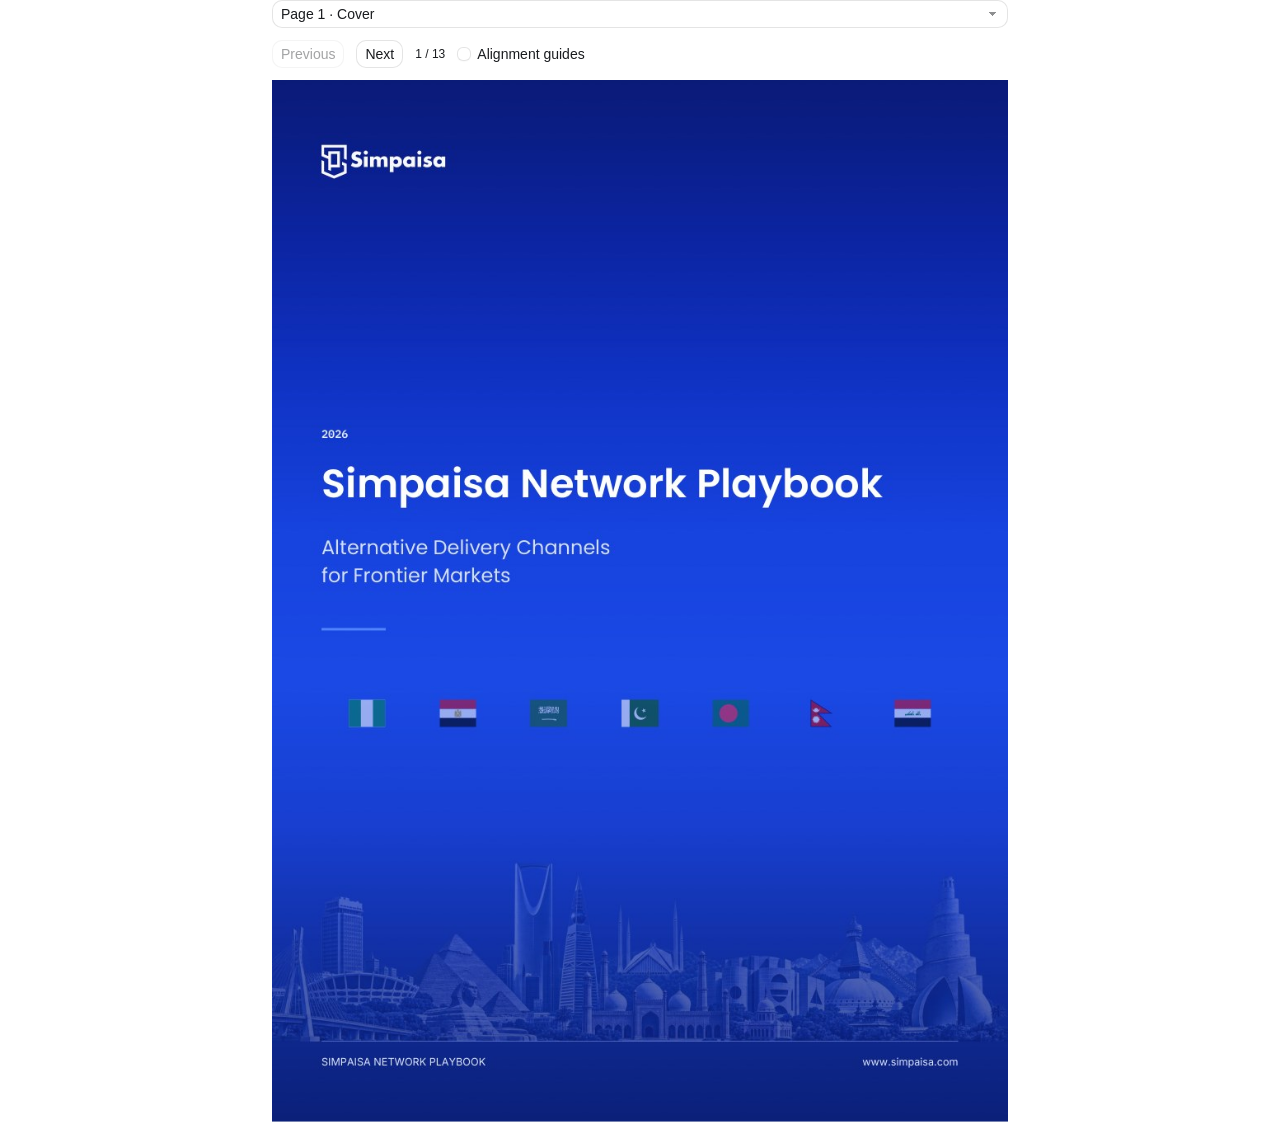
==== simpaisa-network-playbook.html @ 49ba6d51 "Add Simpaisa network playbook and PDF exports" ====
<!doctype html>
<html lang="en"><head><meta charset="utf-8">
<meta name="viewport" content="width=device-width, initial-scale=1">
<meta name="color-scheme" content="light">
<title>Simpaisa Network Playbook 2026</title>
<style>
:root {
  color-scheme: light dark;
  background-color: var(
    --background,
    var(--color-background-primary, light-dark(rgb(255 255 255), rgb(24 24 24)))
  ) !important;

  /* Viewer theme variables. */
  --background: var(
    --color-background-primary,
    light-dark(rgb(255 255 255), rgb(24 24 24))
  );
  --foreground: var(
    --color-text-primary,
    light-dark(rgb(26 28 31), rgb(255 255 255))
  );
  --card: color-mix(in oklab, var(--foreground) 5%, var(--background));
  --card-foreground: var(
    --color-text-primary,
    light-dark(rgb(26 28 31), rgb(255 255 255))
  );
  --popover: var(
    --color-background-secondary,
    light-dark(rgb(255 255 255), rgb(45 45 45))
  );
  --popover-foreground: var(
    --color-text-primary,
    light-dark(rgb(26 28 31), rgb(255 255 255))
  );
  --primary: var(
    --color-text-info,
    light-dark(rgb(51 156 255), rgb(131 195 255))
  );
  --primary-foreground: var(
    --color-text-inverse,
    light-dark(rgb(255 255 255), rgb(13 13 13))
  );
  --secondary: var(
    --color-background-secondary,
    light-dark(rgb(255 255 255 / 96%), rgb(54 54 54 / 96%))
  );
  --secondary-foreground: var(
    --color-text-primary,
    light-dark(rgb(26 28 31), rgb(255 255 255))
  );
  --muted: color-mix(in srgb, var(--foreground) 10%, transparent);
  --muted-foreground: var(
    --color-text-secondary,
    light-dark(rgb(26 28 31 / 49.4%), rgb(255 255 255 / 49.8%))
  );
  --accent: var(
    --color-background-info,
    light-dark(rgb(229 242 255), rgb(13 39 63))
  );
  --accent-foreground: var(
    --color-text-info,
    light-dark(rgb(51 156 255), rgb(131 195 255))
  );
  --destructive: var(
    --color-text-warning,
    light-dark(rgb(226 85 7), rgb(255 133 73))
  );
  --border: var(
    --color-border-secondary,
    light-dark(rgb(26 28 31 / 8%), rgb(255 255 255 / 8.2%))
  );
  --input: var(
    --color-border-primary,
    light-dark(
      rgb(26 28 31 / 11.8%),
      color-mix(in oklab, rgb(0 0 0) 10%, transparent)
    )
  );
  --ring: var(
    --color-ring-primary,
    light-dark(rgb(51 156 255), rgb(131 195 255 / 76%))
  );
  --font-size-base: var(--font-text-md-size, 14px);
  --blue: light-dark(rgb(51 156 255), rgb(51 156 255));
  --orange: light-dark(rgb(226 85 7), rgb(251 106 34));
  --green: light-dark(rgb(0 162 64), rgb(64 201 119));
  --red: light-dark(rgb(224 46 42), rgb(255 103 100));
  --purple: light-dark(rgb(146 79 247), rgb(173 123 249));
  --yellow: light-dark(rgb(255 195 0), rgb(255 210 64));
  --viz-series-1: var(--primary);
  --viz-series-2: light-dark(rgb(243 136 59), rgb(245 154 86));
  --viz-series-3: light-dark(rgb(93 201 119), rgb(116 213 139));
  --viz-series-4: light-dark(rgb(235 119 177), rgb(240 143 192));
  --viz-series-5: light-dark(rgb(155 121 236), rgb(170 145 239));
  --viz-series-6: light-dark(rgb(58 185 177), rgb(90 203 194));

  /* Internal implementation variables; not part of the agent contract. */
  --font-sans: -apple-system, system-ui, "Segoe UI", sans-serif;
  --font-mono:
    ui-monospace, SFMono-Regular, "SF Mono", Menlo, Consolas, "Liberation Mono",
    monospace;
  --font-size-normal: max(11px, var(--font-size-base));
  --font-size-tooltip: calc(var(--font-size-base) - 1px);
  --font-size-small: max(11px, calc(var(--font-size-base) - 2px));
  --font-size-h1: calc(var(--font-size-normal) * 1.7142857143);
  --font-size-h2: calc(var(--font-size-normal) * 1.4285714286);
  --font-size-h3: calc(var(--font-size-normal) * 1.2857142857);
  --font-weight-normal: 430;
  --font-weight-medium: 500;
  --icon-size: 16px;
  --line-height-normal: calc(var(--font-size-normal) * 1.5);
  --line-height-tooltip: calc(var(--font-size-tooltip) * 1.4285714286);
  --line-height-small: calc(var(--font-size-small) + 4px);
  --corner-shape: round;
  --radius: var(--border-radius-lg, 10px);
  --radius-sm: calc(var(--radius) * 0.6);
  --radius-md: calc(var(--radius) * 0.8);
  --radius-lg: var(--radius);
  --radius-2xl: calc(var(--radius) * 1.6);
  --radius-full: 9999px;
  --shadow-sm: 0 1px 2px -1px rgb(0 0 0 / 8%);
  --checkmark-image: url("[data-uri]");

  /* Legacy aliases; not part of the current agent contract. */
  --viz-bg: transparent;
  --viz-panel: var(--card);
  --viz-border: var(--border);
  --viz-text: var(--foreground);
  --viz-muted: var(--muted-foreground);
  --viz-accent: var(--primary);
  --viz-accent-text: var(--primary-foreground);
  --viz-accent-bg: var(--accent);
  --viz-font-size: var(--font-size-base);
  --viz-warning: var(--destructive);
}

:root[data-theme="light"] {
  color-scheme: light;
}

:root[data-theme="dark"] {
  color-scheme: dark;
}

* {
  box-sizing: border-box;
}

html > body {
  /* Preserve MCP aliases for older inline renderers without creating :root cycles. */
  --color-background-primary: var(
    --background,
    light-dark(rgb(255 255 255), rgb(24 24 24))
  );
  --color-text-primary: var(
    --foreground,
    light-dark(rgb(26 28 31), rgb(255 255 255))
  );
  --color-border-secondary: var(
    --border,
    light-dark(rgb(26 28 31 / 8%), rgb(255 255 255 / 8.2%))
  );

  margin: 0;
  padding: var(--visualize-paint-gutter, 0px);
  color: var(--foreground);
  background: transparent !important;
  font-family: var(--font-sans) !important;
  font-size: var(--font-size-normal);
  font-weight: var(--font-weight-normal);
  line-height: var(--line-height-normal);
}

a {
  color: color-mix(in srgb, var(--viz-accent) 80%, var(--viz-text) 20%);
  cursor: pointer;
  font-weight: var(--font-weight-medium, 500);
  text-decoration: none;
  text-underline-offset: 2px;
}

a:is(:hover, :focus-visible) {
  text-decoration-line: underline;
  text-decoration-style: dashed;
  text-decoration-thickness: 0.5px;
}

h1,
h2,
h3,
h4,
h5,
h6,
p {
  margin-block: 0;
}

h1 {
  font-size: var(--font-size-h1);
  font-weight: var(--font-weight-medium);
  line-height: 1.25;
}

h2 {
  font-size: var(--font-size-h2);
  font-weight: var(--font-weight-medium);
  line-height: 1.25;
}

h3,
h4,
h5,
h6 {
  font-size: var(--font-size-h3);
  font-weight: var(--font-weight-medium);
  line-height: 1.3;
}

b,
strong,
th {
  font-weight: var(--font-weight-medium);
}

code:not(pre code) {
  display: inline;
  padding: 1px 6px;
  border-radius: var(--radius-sm);
  corner-shape: var(--corner-shape);
  background: var(--muted);
  font-family: var(--font-mono);
  font-size: 0.92em;
  overflow-wrap: anywhere;
  -webkit-box-decoration-break: clone;
  box-decoration-break: clone;
  word-break: break-word;
}

.table-responsive {
  width: 100%;
  overflow-x: auto;
  scrollbar-width: thin;
}

.table {
  width: 100%;
  border-collapse: collapse;
  color: var(--foreground);
  font: inherit;
  text-align: start;
}

.table :is(th, td) {
  padding-block: 10px;
  padding-inline: 0 24px;
  overflow-wrap: anywhere;
  border-bottom: 1px solid var(--border);
  text-align: start;
  vertical-align: top;
}

.table-responsive > .table :is(th, td) {
  overflow-wrap: break-word;
}

.table :is(th, td):last-child {
  padding-inline-end: 0;
}

.table :is(caption, thead th) {
  font-weight: 600;
}

.table thead th {
  padding-block: 8px;
  border-bottom-color: color-mix(in srgb, var(--foreground) 16%, transparent);
}

.table tbody tr:last-child :is(th, td) {
  border-bottom: 0;
}

.table.table-sm :is(th, td) {
  padding-block: 6px;
}

.table.table-sm :is(th, td):not(:last-child) {
  padding-inline-end: 16px;
}

.table :is(.text-end, [align="right"]) {
  text-align: end;
  font-variant-numeric: tabular-nums;
}

.table :is(.text-center, [align="center"]) {
  text-align: center;
}

.table .text-nowrap {
  white-space: nowrap;
}

#widget {
  display: flex;
  flex-direction: column;
  gap: 12px;
  width: 100%;
  padding: 0;
  background: transparent !important;
}

.card {
  min-width: 0;
  padding: 12px;
  overflow: hidden;
  overflow-wrap: break-word;
  border-radius: var(--radius-2xl);
  corner-shape: var(--corner-shape);
  color: var(--card-foreground);
  background: var(--card);
}

#widget > :not(.card, .progress) {
  width: 100% !important;
  max-width: none !important;
  margin: 0 !important;
  padding: 0 !important;
  border: 0 !important;
  border-radius: 0 !important;
  background: transparent !important;
  box-shadow: none !important;
}

.tooltip {
  position: fixed;
  z-index: 50;
  top: 0;
  left: 0;
  width: max-content;
  max-width: min(
    20rem,
    var(--tooltip-available-width, calc(100vw - 10px)),
    calc(100vw - 10px)
  );
  max-height: min(
    var(--tooltip-available-height, calc(100vh - 10px)),
    calc(100vh - 10px)
  );
  padding: 4px 8px;
  border: 1px solid var(--border);
  border-radius: var(--radius-lg);
  corner-shape: var(--corner-shape);
  color: var(--popover-foreground);
  background: var(--popover);
  box-shadow: none;
  font-size: var(--font-size-tooltip);
  line-height: var(--line-height-tooltip);
  overflow-wrap: break-word;
  white-space: normal;
  pointer-events: none;
  user-select: none;
}

.viz-grid {
  display: grid;
  grid-template-columns: repeat(auto-fit, minmax(max(180px, 24%), 1fr));
  gap: 10px;
}

.viz-stat {
  display: flex;
  flex-direction: column;
  gap: 2px;
}

.viz-stat-value {
  font-size: var(--font-size-h2);
  font-weight: var(--font-weight-medium);
  line-height: 1.25;
}

.viz-row {
  display: flex;
  flex-wrap: wrap;
  align-items: center;
  gap: 10px;
}

hr {
  width: 100%;
  height: 1px;
  margin-block: 6px;
  border: 0;
  background: var(--border);
}

.nav {
  display: flex;
  min-width: 0;
  align-items: center;
  gap: 4px;
}

.progress {
  display: flex;
  height: 8px;
  margin-block: calc((var(--line-height-normal, 1.5em) - 8px) / 2);
  overflow: hidden;
  border: 0;
  border-radius: var(--radius-full);
  background: var(--muted);
}

.progress-bar:only-child {
  border-radius: var(--radius-full);
}

.progress-bar {
  height: 100%;
  flex-shrink: 0;
  border: 0;
  background: var(--viz-series-1);
}

.viz-badge {
  padding: 3px 8px;
  border-radius: var(--radius-full);
  color: var(--accent-foreground);
  background: var(--accent);
  font-weight: var(--font-weight-medium);
}

small,
.text-small,
.viz-badge {
  font-size: var(--font-size-small);
  line-height: var(--line-height-small);
}

.text-muted {
  color: var(--muted-foreground);
}

.tabular-nums {
  font-variant-numeric: tabular-nums;
}

.sr-only {
  position: absolute;
  width: 1px;
  height: 1px;
  padding: 0;
  overflow: hidden;
  clip: rect(0, 0, 0, 0);
  white-space: nowrap;
  border: 0;
}

.viz-controls {
  display: flex;
  flex-wrap: wrap;
  align-items: center;
  gap: 8px;
}

.viz-controls > .form-label {
  display: grid;
  min-width: min(100%, 260px);
  flex: 1 1 280px;
  grid-template-columns: minmax(0, 1fr) auto;
  align-items: baseline;
  gap: 2px 12px;
  margin-bottom: 0;
}

.viz-controls > .form-label > :is(.form-control, .form-range, .form-select) {
  grid-column: 1 / -1;
}

.btn,
.nav-link,
.form-check-input,
.form-control,
.form-range,
.form-select {
  font: inherit;
}

.btn,
.nav-link {
  appearance: button;
  display: inline-flex;
  inline-size: fit-content;
  max-inline-size: 100%;
  min-height: 28px;
  align-items: center;
  justify-content: center;
  gap: 4px;
  margin: 0;
  padding: 0 8px;
  -webkit-app-region: no-drag;
  border: 1px solid var(--input);
  border-radius: var(--radius-lg);
  corner-shape: var(--corner-shape);
  color: var(--secondary-foreground);
  background: var(--secondary);
  cursor: var(--cursor-interaction, pointer);
  text-align: center;
  text-decoration: none;
  white-space: nowrap;
  user-select: none;
  -webkit-font-smoothing: antialiased;
}

.btn:is(.btn-block, .viz-tile) {
  inline-size: 100%;
}

.btn.viz-tile {
  min-width: 0;
  overflow-wrap: anywhere;
  white-space: normal;
}

a.btn {
  cursor: pointer;
  text-decoration: none;
}

.btn:not(:disabled):hover,
.nav-link:not(:disabled):not([aria-disabled="true"]):hover {
  background: color-mix(in srgb, var(--foreground) 6%, var(--secondary));
}

.btn-primary {
  border-color: transparent;
  color: var(--primary-foreground);
  background: var(--foreground);
  background-clip: padding-box;
}

.btn-primary .text-muted {
  color: color-mix(in srgb, var(--primary-foreground) 50%, transparent);
}

.btn-primary:not(:disabled):hover {
  background: color-mix(in srgb, var(--foreground) 80%, transparent);
  background-clip: padding-box;
}

.btn-ghost {
  border-color: transparent;
  color: var(--muted-foreground);
  background: transparent;
}

.btn-ghost:not(:disabled):hover {
  color: var(--foreground);
  background: color-mix(in srgb, var(--foreground) 6%, var(--secondary));
}

.nav-pills .nav-link {
  min-width: 0;
  border-color: transparent;
  color: var(--muted-foreground);
  background: transparent;
}

.nav-justified .nav-link {
  flex: 1 1 0;
  overflow-wrap: anywhere;
  white-space: normal;
}

.nav-pills .nav-link.active {
  color: var(--foreground);
  background: var(--muted);
}

.btn:disabled,
.nav-link:disabled,
.nav-link[aria-disabled="true"] {
  cursor: not-allowed;
  opacity: 0.4;
}

[data-lucide] {
  stroke-width: 1.6;
}

.form-label {
  display: block;
  margin-bottom: 6px;
  color: var(--foreground);
}

.form-control {
  display: block;
  width: 100%;
  min-height: 28px;
  padding: 0 8px;
  outline: none;
  border: 1px solid var(--input);
  border-radius: var(--radius-lg);
  corner-shape: var(--corner-shape);
  color: var(--foreground);
  background: var(--secondary);
}

.form-control::placeholder {
  color: var(--muted-foreground);
}

.form-control[type="file"] {
  padding: 0;
  overflow: hidden;
  cursor: var(--cursor-interaction, pointer);
}

.form-control[type="file"]::file-selector-button {
  min-height: 26px;
  margin-right: 8px;
  padding: 0 8px;
  border: 0;
  border-right: 1px solid var(--input);
  color: var(--secondary-foreground);
  background: var(--secondary);
  cursor: inherit;
  font: inherit;
}

.form-control[type="file"]:not(:disabled):hover::file-selector-button {
  background: color-mix(in srgb, var(--foreground) 6%, var(--secondary));
}

.form-control-color[type="color"] {
  width: 40px;
  height: 28px;
  padding: 3px;
  cursor: var(--cursor-interaction, pointer);
}

.form-control-color[type="color"]::-webkit-color-swatch-wrapper {
  padding: 0;
}

.form-control-color[type="color"]::-webkit-color-swatch {
  border: 0;
  border-radius: calc(var(--radius-lg) - 4px);
  corner-shape: var(--corner-shape);
}

textarea.form-control {
  height: auto;
  min-height: 72px;
  padding: 8px 10px;
  resize: vertical;
}

.form-control:focus-visible {
  border-color: var(--ring);
  box-shadow: inset 0 0 0 1px var(--ring);
}

.form-control:disabled,
.form-select:disabled {
  cursor: not-allowed;
  opacity: 0.4;
}

.form-select {
  appearance: none;
  display: block;
  width: 100%;
  min-height: 28px;
  margin: 0;
  padding: 0 32px 0 8px;
  outline: none;
  border: 1px solid var(--input);
  border-radius: var(--radius-lg);
  corner-shape: var(--corner-shape);
  color: var(--foreground);
  background-color: var(--secondary);
  background-image:
    linear-gradient(45deg, transparent 50%, var(--muted-foreground) 50%),
    linear-gradient(135deg, var(--muted-foreground) 50%, transparent 50%);
  background-position:
    calc(100% - 14px) 50%,
    calc(100% - 10px) 50%;
  background-repeat: no-repeat;
  background-size: 4px 4px;
  cursor: var(--cursor-interaction, default);
}

.form-select:not(:disabled):hover {
  background-color: color-mix(in srgb, var(--foreground) 6%, var(--secondary));
}

.form-select:focus-visible {
  border-color: var(--ring);
  box-shadow: inset 0 0 0 1px var(--ring);
}

.form-check {
  display: flex;
  min-height: 20px;
  align-items: center;
  gap: 6px;
}

.form-check-input {
  appearance: none;
  width: 14px;
  height: 14px;
  flex: 0 0 auto;
  margin: 0;
  border: 1px solid var(--input);
  color: var(--primary-foreground);
  background-color: transparent;
  cursor: var(--cursor-interaction, default);
  transition:
    background-color 150ms,
    border-color 150ms,
    box-shadow 150ms;
}

.form-check:not(.form-switch) .form-check-input[type="checkbox"] {
  border-color: var(--input);
  border-radius: var(--radius-sm);
  corner-shape: var(--corner-shape);
  background-color: var(--secondary);
  box-shadow: var(--shadow-sm);
}

.form-check:not(.form-switch)
  .form-check-input:not(:disabled):not(:checked):hover {
  background-color: var(--card);
}

.form-check:not(.form-switch) .form-check-input[type="checkbox"]:checked {
  border-color: var(--primary);
  background-color: var(--primary);
}

.form-check:not(.form-switch)
  .form-check-input[type="checkbox"]:checked::before {
  display: block;
  width: 100%;
  height: 100%;
  background: var(--primary-foreground);
  content: "";
  mask: var(--checkmark-image) center / 12px 12px no-repeat;
}

.form-check-input[type="radio"] {
  width: 14px;
  height: 14px;
  border-radius: var(--radius-full);
}

.form-check-input[type="radio"]:checked {
  border: 2px solid var(--primary);
  background:
    radial-gradient(circle, var(--primary-foreground) 0 2.5px, transparent 3px),
    var(--primary);
}

.form-check:not(.form-switch) .form-check-input:focus-visible {
  outline: 2px solid var(--ring);
  outline-offset: 2px;
}

.form-check:not(.form-switch) .form-check-input:disabled {
  cursor: not-allowed;
  pointer-events: none;
}

.form-check:not(.form-switch) .form-check-input:disabled + .form-check-label {
  cursor: not-allowed;
}

.form-switch .form-check-input:disabled,
.form-switch .form-check-input:disabled + .form-check-label {
  cursor: not-allowed;
  opacity: 0.6;
}

.form-check-label {
  color: var(--foreground);
  cursor: var(--cursor-interaction, default);
}

.form-switch .form-check-input {
  position: relative;
  width: 32px;
  height: 20px;
  border: 0;
  border-radius: var(--radius-full);
  background: var(--muted);
  box-shadow: none;
  transition: background-color 200ms cubic-bezier(0, 0, 0.2, 1);
}

.form-switch .form-check-input::before {
  position: absolute;
  top: 50%;
  left: 0;
  width: 16px;
  height: 16px;
  box-sizing: border-box;
  border: 1px solid light-dark(var(--primary-foreground), var(--foreground));
  border-radius: var(--radius-full);
  background: light-dark(var(--primary-foreground), var(--foreground));
  box-shadow: var(--shadow-sm);
  content: "";
  transform: translate(2px, -50%);
  transition: transform 200ms cubic-bezier(0, 0, 0.2, 1);
}

.form-switch .form-check-input:checked {
  background: var(--primary);
}

.form-switch .form-check-input:checked::before {
  transform: translate(14px, -50%);
}

.form-switch .form-check-input:focus-visible {
  box-shadow: 0 0 0 2px var(--ring);
}

.form-range {
  appearance: none;
  display: block;
  width: 100%;
  height: 28px;
  flex: 1;
  margin: 0;
  padding: 0;
  outline: none;
  border: 0;
  accent-color: var(--primary);
  background: linear-gradient(
      color-mix(in srgb, var(--foreground) 7%, transparent),
      color-mix(in srgb, var(--foreground) 7%, transparent)
    )
    center / 100% 2px no-repeat;
}

.form-range::-webkit-slider-runnable-track {
  height: 28px;
  background: transparent;
}

.form-range::-webkit-slider-thumb {
  appearance: none;
  width: 20px;
  height: 20px;
  margin-top: 4px;
  border: 1px solid var(--border);
  border-radius: var(--radius-full);
  background: light-dark(var(--primary-foreground), var(--foreground));
}

.form-range:focus-visible::-webkit-slider-thumb {
  border-color: var(--ring);
  box-shadow: inset 0 0 0 1px var(--ring);
}

.form-range::-moz-range-track {
  height: 28px;
  background: transparent;
}

.form-range::-moz-range-thumb {
  width: 20px;
  height: 20px;
  border: 1px solid var(--border);
  border-radius: var(--radius-full);
  background: light-dark(var(--primary-foreground), var(--foreground));
}

.form-range:focus-visible::-moz-range-thumb {
  border-color: var(--ring);
  box-shadow: inset 0 0 0 1px var(--ring);
}

.form-range:disabled {
  cursor: not-allowed;
  opacity: 0.4;
}

.btn:not(.btn-primary, .viz-tile):is(
  [aria-pressed="true"],
  [aria-selected="true"],
  .is-selected
) {
  border-color: var(--primary);
  color: var(--primary-foreground);
  background: var(--primary);
}

.btn.viz-tile:is([aria-pressed="true"], [aria-selected="true"], .is-selected) {
  border-color: var(--primary);
  box-shadow: inset 0 0 0 1px var(--primary);
}

.btn:focus-visible,
.nav-link:focus-visible {
  outline: 2px solid var(--ring);
  outline-offset: 2px;
}

@media (pointer: coarse) {
  .btn,
  .nav-link,
  .form-control,
  .form-select {
    min-width: 44px;
    min-height: 44px;
  }

  /* Keep small-screen WebKit from zooming when a text field receives focus. */
  .form-control,
  .form-select {
    font-size: max(16px, var(--font-size-normal));
  }

  .form-control[type="file"]::file-selector-button {
    min-width: 44px;
    min-height: 44px;
  }

  .form-control-color[type="color"] {
    width: 44px;
    height: 44px;
  }

  .form-control:is(
    [type="date"],
    [type="datetime-local"],
    [type="month"],
    [type="time"],
    [type="week"]
  ) {
    min-width: 0;
    max-width: 100%;
    padding-block: 8px;
  }

  .form-check {
    min-height: 44px;
    padding-inline: 15px;
  }

  .form-check-input {
    position: relative;
  }

  .form-check-input::after {
    position: absolute;
    top: 50%;
    left: 50%;
    width: 44px;
    height: 44px;
    content: "";
    transform: translate(-50%, -50%);
  }

  .form-check-label {
    display: inline-flex;
    min-width: 44px;
    min-height: 44px;
    align-items: center;
  }

  .form-range {
    height: 44px;
    touch-action: pan-y;
  }

  .form-range::-webkit-slider-runnable-track {
    height: 44px;
  }

  .form-range::-moz-range-track {
    height: 44px;
  }

  .form-range::-webkit-slider-thumb {
    margin-top: 12px;
  }
}

svg {
  display: block;
  max-width: 100%;
  height: auto;
}

#widget > svg {
  width: 100%;
}

/* Model-authored chart rules can otherwise stretch icons after these styles load. */
svg.lucide {
  display: block;
  width: var(--icon-size) !important;
  height: var(--icon-size) !important;
  flex: none;
  margin: 0 !important;
  stroke-width: 1.6;
}

.text-warning,
.text-destructive {
  color: var(--destructive);
}

html>body{padding:0}


    @font-face{font-family:SimpaisaInter;src:url("[data-uri]") format("woff2");font-weight:400;font-style:normal;font-display:swap;}
@font-face{font-family:SimpaisaInter;src:url("[data-uri]") format("woff2");font-weight:600;font-style:normal;font-display:swap;}
@font-face{font-family:SimpaisaPoppins;src:url("[data-uri]") format("woff2");font-weight:600;font-style:normal;font-display:swap;}
    #simpaisa-review-v26 .review-controls { display: flex; align-items: center; flex-wrap: wrap; gap: 12px; margin-bottom: 12px; }
    #simpaisa-review-v26 .page-preview { position: relative; width: 100%; }
    #simpaisa-review-v26 .page-preview > svg { display: block; width: 100%; height: auto; }
    #simpaisa-review-v26 [hidden] { display: none; }
    #simpaisa-review-v26 .book-page { position: absolute; top: 0; left: 0; width: 595px; height: 842px; transform-origin: top left; background: #E9E9E9; color: #33383F; font-family: SimpaisaInter, sans-serif; font-size: 9px; line-height: 1.5; font-weight: 400; font-variant-numeric: tabular-nums; }
    #simpaisa-review-v26 .book-page * { box-sizing: border-box; }
    #simpaisa-review-v26 .book-page h1, #simpaisa-review-v26 .book-page h2, #simpaisa-review-v26 .book-page h3, #simpaisa-review-v26 .book-page p { margin: 0; padding: 0; }
    #simpaisa-review-v26 .book-title { position: absolute; left: 40px; top: 40px; width: 515px; font-family: SimpaisaPoppins, sans-serif; font-size: 19px; line-height: 24px; font-weight: 600; color: #001866; letter-spacing: -0.2px; }
    #simpaisa-review-v26 .book-lede { position: absolute; left: 40px; top: 74px; width: 515px; font-size: 9.6px; line-height: 14.4px; }
    #simpaisa-review-v26 .group-heading { position: absolute; left: 40px; width: 515px; height: 16px; display: grid; grid-template-columns: 92px 1fr; align-items: baseline; gap: 8px; white-space: nowrap; }
    #simpaisa-review-v26 .group-heading h2 { font-family: SimpaisaPoppins, sans-serif; font-weight: 600; font-size: 11px; line-height: 16px; color: #001866; }
    #simpaisa-review-v26 .group-heading span { font-size: 8.7px; line-height: 16px; color: #5C5C5C; }
    #simpaisa-review-v26 .group-acceptance { top: 112px; }
    #simpaisa-review-v26 .group-disbursements { top: 284px; }
    #simpaisa-review-v26 .group-remittance { top: 436px; }
    #simpaisa-review-v26 .case-row { position: absolute; left: 40px; width: 515px; display: grid; gap: 8px; align-items: stretch; }
    #simpaisa-review-v26 .acceptance-row { top: 136px; height: 132px; grid-template-columns: repeat(4, 1fr); }
    #simpaisa-review-v26 .disbursement-row { top: 308px; height: 112px; grid-template-columns: repeat(3, 1fr); }
    #simpaisa-review-v26 .remittance-row { top: 460px; height: 100px; grid-template-columns: repeat(2, 1fr); }
    #simpaisa-review-v26 .case-card { position: relative; background: #FFFFFF; border-radius: 7px; padding: 12px; min-width: 0; }
    #simpaisa-review-v26 .disbursement-row .case-card { background: #F7FAFF; }
    #simpaisa-review-v26 .remittance-row .case-card { background: #E4EBFA; }
    #simpaisa-review-v26 .icon-slot { position: absolute; top: 12px; left: 12px; width: 22px; height: 22px; border-radius: 50%; background: #E8EFFF; color: #0156FB; display: flex; align-items: center; justify-content: center; }
    #simpaisa-review-v26 .remittance-row .icon-slot { background: #CFDCF8; color: #001866; }
    #simpaisa-review-v26 .icon-slot svg { display: block; flex: 0 0 14px; width: 14px !important; height: 14px !important; min-width: 14px !important; max-width: 14px !important; min-height: 14px !important; max-height: 14px !important; stroke-width: 1.8; }
    #simpaisa-review-v26 .case-card h3 { position: absolute; top: 17px; left: 42px; right: 12px; font-family: SimpaisaPoppins, sans-serif; font-weight: 600; font-size: 9.4px; line-height: 12px; color: #001866; }
    #simpaisa-review-v26 .disbursement-row h3 { top: 11px; }
    #simpaisa-review-v26 .case-body { position: absolute; top: 44px; left: 12px; right: 12px; font-size: 7.8px; line-height: 11.2px; color: #3E4B63; }
    #simpaisa-review-v26 .case-card .methods { position: absolute; left: 12px; right: 12px; bottom: 12px; font-size: 6.6px; line-height: 8.5px; color: #536584; border-top: 0.5px solid #CED8E9; padding-top: 4px; }
    #simpaisa-review-v26 .acceptance-row .methods { height: 22.5px; }
    #simpaisa-review-v26 .methods strong { font-weight: 600; color: #3C5278; }
    #simpaisa-review-v26 .clientele { position: absolute; left: 40px; top: 576px; width: 515px; height: 196px; padding: 12px; border-radius: 8px; color: #FFFFFF; background: linear-gradient(135deg, #0A1B78 0%, #0F2FB8 50%, #1A46E2 100%); }
    #simpaisa-review-v26 .eyebrow { font-weight: 600; font-size: 6.8px; line-height: 8px; letter-spacing: 0.95px; color: #B9CBF8; }
    #simpaisa-review-v26 .clientele h2 { position: absolute; top: 24px; left: 12px; right: 12px; font-family: SimpaisaPoppins, sans-serif; font-size: 11px; line-height: 15px; font-weight: 600; white-space: nowrap; }
    #simpaisa-review-v26 .client-names { position: absolute; top: 44px; left: 12px; right: 12px; font-size: 7.8px; line-height: 12px; color: #E0E8FC; display: grid; gap: 2px; }
    #simpaisa-review-v26 .client-group { display: grid; grid-template-columns: 112px 1fr; column-gap: 8px; min-height: 12px; align-items: baseline; }
    #simpaisa-review-v26 .client-group strong { font-weight: 600; color: #FFFFFF; white-space: nowrap; }
    #simpaisa-review-v26 .client-group span { white-space: nowrap; }
    #simpaisa-review-v26 .client-stats { position: absolute; left: 12px; right: 12px; top: 104px; height: 40px; display: grid; grid-template-columns: repeat(3,1fr); gap: 8px; }
    #simpaisa-review-v26 .client-stat { border-radius: 6px; background: rgba(255,255,255,.09); border: .5px solid rgba(255,255,255,.18); display: flex; flex-direction: column; align-items: center; justify-content: center; gap: 2px; }
    #simpaisa-review-v26 .stat-value { font-family: SimpaisaPoppins, sans-serif; font-size: 16px; line-height: 21px; font-weight: 600; }
    #simpaisa-review-v26 .stat-label { font-size: 6.8px; line-height: 9px; color: #D0DDFB; }
    #simpaisa-review-v26 .sector-chips { position: absolute; top: 152px; left: 12px; right: 12px; display: grid; grid-template-columns: repeat(5, 1fr); gap: 4px 6px; align-content: start; }
    #simpaisa-review-v26 .sector-chip { display: flex; align-items: center; justify-content: space-between; gap: 6px; min-width: 0; height: 14px; padding: 0 6px; border-radius: 3px; background: rgba(255,255,255,.10); font-size: 6.8px; line-height: 10px; white-space: nowrap; }
    #simpaisa-review-v26 .sector-chip b { color: #FFFFFF; font-weight: 600; min-width: 12px; text-align: right; }
    #simpaisa-review-v26 .book-footer { position: absolute; left: 40px; top: 794px; width: 515px; border-top: .5px solid #D2D2D2; padding-top: 8px; display: flex; justify-content: space-between; color: #5C5C5C; font-size: 7.5px; line-height: 10px; }
    #simpaisa-review-v26 .alignment-overlay { display: none; position: absolute; pointer-events: none; z-index: 4; left: 40px; top: 40px; width: 515px; height: 748px; border-left: .65px solid #C88023; border-right: .65px solid #C88023; background: repeating-linear-gradient(to bottom, rgba(35,126,169,.22) 0, rgba(35,126,169,.22) .25px, transparent .25px, transparent 4px); }
    #simpaisa-review-v26 .alignment-overlay::after { content: ''; position: absolute; top: 0; bottom: 0; left: 50%; border-left: .5px dashed #C88023; }
    #simpaisa-review-v26 .review-guides { display: none; pointer-events: none; }
    #simpaisa-review-v26.show-guides .alignment-overlay, #simpaisa-review-v26.show-guides .review-guides { display: block; }
    #simpaisa-review-v26.show-guides .case-card { outline: .35px solid #2AAB92; }
    #simpaisa-review-v26 .platform-heading { position: absolute; left: 40px; width: 515px; font-family: SimpaisaPoppins, sans-serif; font-size: 11px; font-weight: 600; line-height: 16px; color: #001866; }
    #simpaisa-review-v26 .engineered-heading { top: 116px; }
    #simpaisa-review-v26 .platform-intro { position: absolute; top: 140px; left: 40px; width: 515px; font-size: 9px; line-height: 13.5px; }
    #simpaisa-review-v26 .settlement-flows { position: absolute; top: 196px; left: 40px; width: 515px; height: 136px; padding: 12px; border-radius: 8px; background: #FFFFFF; display: grid; grid-template-rows: 48px 48px; gap: 16px; }
    #simpaisa-review-v26 .settlement-flows::after { content: ''; position: absolute; left: 12px; right: 12px; top: 68px; border-top: .5px solid #DCE4F1; }
    #simpaisa-review-v26 .flow-lane { min-width: 0; }
    #simpaisa-review-v26 .flow-lane h3 { font-family: SimpaisaPoppins, sans-serif; font-size: 9.4px; font-weight: 600; line-height: 14px; color: #001866; }
    #simpaisa-review-v26 .flow-steps { display: grid; grid-template-columns: repeat(4, 1fr); gap: 16px; margin-top: 8px; }
    #simpaisa-review-v26 .flow-step { position: relative; padding-left: 30px; min-height: 26px; display: flex; align-items: center; }
    #simpaisa-review-v26 .flow-step .icon-slot { top: 2px; left: 0; }
    #simpaisa-review-v26 .flow-step strong { display: block; font-family: SimpaisaPoppins, sans-serif; font-size: 8.2px; font-weight: 600; line-height: 11px; color: #001866; }
    #simpaisa-review-v26 .flow-step span { display: block; margin-top: 3px; font-size: 7.3px; line-height: 10px; color: #536584; }
    #simpaisa-review-v26 .flow-arrow { position: absolute; top: 7px; right: -13px; width: 10px; height: 12px; color: #7196E4; }
    #simpaisa-review-v26 .flow-arrow svg { display: block; width: 10px !important; height: 12px !important; min-width: 10px !important; max-width: 10px !important; min-height: 12px !important; max-height: 12px !important; stroke-width: 1.6; }
    #simpaisa-review-v26 .merchant-benefits-heading { top: 352px; }
    #simpaisa-review-v26 .merchant-benefits { position: absolute; left: 40px; top: 376px; width: 515px; height: 60px; display: grid; grid-template-columns: repeat(5,1fr); gap: 8px; }
    #simpaisa-review-v26 .benefit { min-width: 0; padding: 12px; border-radius: 7px; background: #E0E9FC; display: flex; align-items: center; justify-content: center; text-align: center; font-family: SimpaisaPoppins, sans-serif; font-size: 8.5px; font-weight: 600; line-height: 12px; color: #001866; }
    #simpaisa-review-v26 .platform-pillars { position: absolute; top: 456px; left: 40px; width: 515px; display: grid; grid-template-columns: repeat(2, 1fr); gap: 8px; }
    #simpaisa-review-v26 .pillar h2 { font-family: SimpaisaPoppins, sans-serif; font-size: 11px; font-weight: 600; line-height: 16px; color: #001866; white-space: nowrap; }
    #simpaisa-review-v26 .pillar-items { margin-top: 8px; height: 104px; padding: 12px; border-radius: 7px; background: #FFFFFF; display: grid; grid-template-rows: repeat(4,1fr); row-gap: 4px; }
    #simpaisa-review-v26 .pillar-item { display: flex; align-items: center; gap: 8px; font-size: 8.5px; line-height: 14px; color: #3E4B63; }
    #simpaisa-review-v26 .small-icon { flex: 0 0 16px; width: 16px; height: 16px; color: #0156FB; display: flex; align-items: center; justify-content: center; }
    #simpaisa-review-v26 .small-icon svg { display: block; width: 14px !important; height: 14px !important; min-width: 14px !important; max-width: 14px !important; min-height: 14px !important; max-height: 14px !important; stroke-width: 1.8; }
    #simpaisa-review-v26 .compliance-heading { top: 604px; }
    #simpaisa-review-v26 .compliance-panel { position: absolute; top: 628px; left: 40px; width: 515px; height: 146px; padding: 12px; border-radius: 8px; background: linear-gradient(135deg, #0A1B78 0%, #0F2FB8 50%, #1A46E2 100%); color: #FFFFFF; display: grid; grid-template-rows: repeat(5, 1fr); row-gap: 6px; }
    #simpaisa-review-v26 .compliance-row { display: grid; grid-template-columns: 16px 116px 1fr; column-gap: 8px; align-items: center; }
    #simpaisa-review-v26 .compliance-row .small-icon { color: #B9CBF8; }
    #simpaisa-review-v26 .compliance-row strong { font-size: 8.2px; line-height: 12px; font-weight: 600; }
    #simpaisa-review-v26 .compliance-row p { font-size: 8.2px; line-height: 12px; color: #E0E8FC; }
    #simpaisa-review-v26.show-guides .settlement-flows, #simpaisa-review-v26.show-guides .benefit, #simpaisa-review-v26.show-guides .pillar-items, #simpaisa-review-v26.show-guides .compliance-panel { outline: .35px solid #2AAB92; }
    /* Page 2: 595 × 842pt; shared page frame, fonts, and footer are inherited. */
#simpaisa-review-v26 .overview-page .overview-prose { position: absolute; left: 40px; top: 74px; width: 515px; font-size: 9px; line-height: 13.95px; display: grid; row-gap: 12px; }
#simpaisa-review-v26 .overview-page .overview-prose p { width: 515px; }
#simpaisa-review-v26 .overview-page .overview-section { position: absolute; left: 40px; width: 515px; font-family: SimpaisaPoppins, sans-serif; font-weight: 600; font-size: 11px; line-height: 16px; color: #001866; }
#simpaisa-review-v26 .overview-page .overview-enables-heading { top: 254px; }
#simpaisa-review-v26 .overview-page .overview-enables { position: absolute; left: 40px; top: 278px; width: 515px; height: 120px; display: grid; grid-template-columns: repeat(2, minmax(0, 1fr)); gap: 8px; }
#simpaisa-review-v26 .overview-page .overview-enable-card { padding: 12px; min-width: 0; background: #0156FB; color: #FFFFFF; border-radius: 5px; }
#simpaisa-review-v26 .overview-page .overview-enable-card h3 { font-family: SimpaisaPoppins, sans-serif; font-weight: 600; font-size: 10px; line-height: 16px; color: #FFFFFF; }
#simpaisa-review-v26 .overview-page .overview-enable-card p { margin-top: 4px; font-size: 8.2px; line-height: 11.89px; color: #FFFFFF; }
#simpaisa-review-v26 .overview-page .overview-footprint-heading { top: 414px; }
#simpaisa-review-v26 .overview-page .overview-footprint { position: absolute; left: 40px; top: 438px; width: 515px; height: 164px; border: 0; border-collapse: separate; border-spacing: 0; table-layout: fixed; border-radius: 5px; overflow: hidden; color: #1D1D1D; }
#simpaisa-review-v26 .overview-page .overview-footprint col { width: 110px; }
#simpaisa-review-v26 .overview-page .overview-footprint .country-column { width: 185px; }
#simpaisa-review-v26 .overview-page .overview-footprint th, #simpaisa-review-v26 .overview-page .overview-footprint td { padding: 0; border: 0; text-align: center; vertical-align: middle; }
#simpaisa-review-v26 .overview-page .overview-footprint thead tr { height: 24px; }
#simpaisa-review-v26 .overview-page .overview-footprint thead th { height: 24px; background: #1D1D1D; color: #FFFFFF; font-size: 7.2px; font-weight: 600; line-height: 10px; text-transform: uppercase; }
#simpaisa-review-v26 .overview-page .overview-footprint tbody tr { height: 20px; background: #FFFFFF; }
#simpaisa-review-v26 .overview-page .overview-footprint tbody tr:nth-child(even) { background: #F5F5F5; }
#simpaisa-review-v26 .overview-page .overview-footprint tbody th, #simpaisa-review-v26 .overview-page .overview-footprint tbody td { height: 20px; border-bottom: 0; box-shadow: inset 0 -.5px #ECECEC; }
#simpaisa-review-v26 .overview-page .overview-footprint tbody tr:last-child th, #simpaisa-review-v26 .overview-page .overview-footprint tbody tr:last-child td { border-bottom: 0; box-shadow: none; }
#simpaisa-review-v26 .overview-page .country-entry { width: 70.8530598958px; margin: 0 auto; display: grid; grid-template-columns: 13.3333333333px minmax(0, 1fr); gap: 6px; align-items: center; text-align: left; font-size: 8.4px; line-height: 12px; font-weight: 600; white-space: nowrap; }
#simpaisa-review-v26 .overview-page .country-flag { display: block; width: 13.3333333333px; height: 10px; object-fit: contain; object-position: left center; }
#simpaisa-review-v26 .overview-page .footprint-mark { display: flex; width: 100%; height: 19.5px; align-items: center; justify-content: center; }
#simpaisa-review-v26 .overview-page .footprint-mark svg { width: 10px !important; height: 10px !important; min-width: 10px !important; max-width: 10px !important; min-height: 10px !important; max-height: 10px !important; display: block; fill: none; stroke: currentColor; stroke-width: 1.8; stroke-linecap: round; stroke-linejoin: round; }
#simpaisa-review-v26 .overview-page .footprint-mark.available { color: #0156FB; }
#simpaisa-review-v26 .overview-page .footprint-mark.unavailable { color: #C6C6C6; }
#simpaisa-review-v26 .overview-page .overview-showcase { position: absolute; left: 40px; top: 618px; width: 515px; height: 156px; padding: 12px; color: #FFFFFF; border-radius: 8px; background: linear-gradient(135deg, #0A1B78 0%, #0F2FB8 50%, #1A46E2 100%); }
#simpaisa-review-v26 .overview-page .overview-eyebrow { font-size: 6.8px; line-height: 8px; letter-spacing: .95px; font-weight: 600; color: #B9CBF8; }
#simpaisa-review-v26 .overview-page .overview-showcase h2 { margin-top: 8px; font-family: SimpaisaPoppins, sans-serif; font-size: 13px; line-height: 16px; text-wrap: balance; font-weight: 600; color: #FFFFFF; }
#simpaisa-review-v26 .overview-page .overview-showcase-intro { margin-top: 4px; font-size: 8.6px; line-height: 12px; color: #D6E0FA; }
#simpaisa-review-v26 .overview-page .overview-stats { position: absolute; left: 12px; right: 12px; bottom: 12px; height: 48px; display: grid; grid-template-columns: repeat(3, minmax(0, 1fr)); gap: 8px; }
#simpaisa-review-v26 .overview-page .overview-stat { display: flex; flex-direction: column; align-items: center; justify-content: center; gap: 2px; min-width: 0; border-radius: 6px; border: .5px solid rgba(255,255,255,.18); background: rgba(255,255,255,.09); }
#simpaisa-review-v26 .overview-page .overview-stat-value { font-family: SimpaisaPoppins, sans-serif; font-size: 16px; line-height: 21px; font-weight: 600; }
#simpaisa-review-v26 .overview-page .overview-stat-label { font-size: 6.6px; line-height: 9px; color: #D0DDFB; white-space: nowrap; }

    #simpaisa-review-v26 .gap-page .evidence-charts { position: absolute; left: 40px; top: 124px; width: 515px; height: 132px; display: grid; grid-template-columns: repeat(2,1fr); gap: 8px; }
#simpaisa-review-v26 .gap-page .evidence-chart { position: relative; padding: 12px; border-radius: 7px; background: #FFFFFF; }
#simpaisa-review-v26 .gap-page .evidence-chart h2 { font-family: SimpaisaPoppins,sans-serif; font-size: 9.4px; line-height: 14px; font-weight: 600; color: #001866; white-space: nowrap; }
#simpaisa-review-v26 .gap-page .chart-subtitle { position: absolute; top: 32px; left: 12px; right: 12px; display: flex; justify-content: space-between; align-items: baseline; font-size: 7.7px; line-height: 11px; color: #536584; }
#simpaisa-review-v26 .gap-page .chart-subtitle strong { color: #0156FB; font-weight: 600; }
#simpaisa-review-v26 .gap-page .evidence-plot { position: absolute; top: 48px; left: 12px; width: 229.5px; height: 66px; }
#simpaisa-review-v26 .gap-page .evidence-plot text { font-family: SimpaisaInter,sans-serif; font-size: 7.4px; font-weight: 400; fill: #536584; }
#simpaisa-review-v26 .gap-page .evidence-plot .bar-value { font-weight: 600; fill: #001866; }
#simpaisa-review-v26 .gap-page .chart-foot { position: absolute; top: 115px; left: 12px; right: 12px; font-size: 6.6px; line-height: 9px; color: #536584; }
#simpaisa-review-v26 .gap-page .chart-foot a { color: #0156FB; text-decoration: none; }
#simpaisa-review-v26 .gap-page .gap-table-heading { position: absolute; left: 40px; top: 272px; width: 515px; font-family: SimpaisaPoppins,sans-serif; font-size: 11px; font-weight: 600; line-height: 16px; color: #001866; }
#simpaisa-review-v26 .gap-page .gap-market-table { position: absolute; left: 40px; top: 296px; width: 515px; table-layout: fixed; border-collapse: separate; border-spacing: 0; border: 0; border-radius: 5px; overflow: hidden; }
#simpaisa-review-v26 .gap-page .gap-market-table th, #simpaisa-review-v26 .gap-page .gap-market-table td { border: 0; padding: 8px 12px; vertical-align: top; text-align: left; font-size: 7.7px; line-height: 10.5px; color: #33383F; }
#simpaisa-review-v26 .gap-page .gap-market-table thead th { background: #1D1D1D; color: #FFFFFF; font-size: 6.8px; line-height: 9px; font-weight: 600; text-transform: uppercase; padding: 8px 12px; }
#simpaisa-review-v26 .gap-page .gap-market-table tbody tr { background: #FFFFFF; }
#simpaisa-review-v26 .gap-page .gap-market-table tbody tr:nth-child(even) { background: #F5F5F5; }
#simpaisa-review-v26 .gap-page .gap-market-table tbody th { font-weight: 600; color: #001866; text-align: center; vertical-align: middle; padding: 8px 6px; background: #EDF2FA; }
#simpaisa-review-v26 .gap-page .gap-market-table thead th:first-child { text-align: center; }
#simpaisa-review-v26 .gap-page .gap-country { display: flex; flex-direction: column; align-items: center; justify-content: center; gap: 5px; }
#simpaisa-review-v26 .gap-page .gap-country .country-flag { display: flex; width: 20px; height: 10px; align-items: center; justify-content: center; }
#simpaisa-review-v26 .gap-page .gap-country .country-flag img { display: block; width: auto !important; height: 10px !important; max-width: 20px !important; object-fit: contain; }
#simpaisa-review-v26 .gap-page .gap-country .country-name { font-size: 7.5px; line-height: 10px; white-space: nowrap; }
#simpaisa-review-v26 .gap-page .gap-market-table .usd-equivalent { font-size: 6.6px; line-height: inherit; font-weight: 400; color: #66758C; white-space: nowrap; }
#simpaisa-review-v26 .gap-page .gap-market-table strong { font-weight: 600; color: #001866; }
#simpaisa-review-v26 .gap-page .gap-market-table tbody td, #simpaisa-review-v26 .gap-page .gap-market-table tbody th { box-shadow: inset 0 -.5px #E1E4E9; }
#simpaisa-review-v26 .gap-page .gap-scope { position: absolute; left: 40px; top: 692px; width: 515px; height: 76px; padding: 12px; border-radius: 7px; background: #E0E9FC; }
#simpaisa-review-v26 .gap-page .gap-scope h2 { font-family: SimpaisaPoppins,sans-serif; font-size: 10px; font-weight: 600; line-height: 14px; color: #001866; }
#simpaisa-review-v26 .gap-page .gap-scope p { margin-top: 6px; font-size: 8.2px; line-height: 11.5px; color: #3E4B63; }
#simpaisa-review-v26.show-guides .evidence-chart, #simpaisa-review-v26.show-guides .gap-scope { outline: .35px solid #2AAB92; }

    /* Country sections follow the supplied reference, on the shared A4 page grid. */
#simpaisa-review-v26 .coverage-countries { position:absolute; top:82px; left:40px; width:515px; display:grid; grid-template-rows:repeat(7,98px); }
#simpaisa-review-v26 .coverage-country-section { position:relative; min-width:0; }
#simpaisa-review-v26 .coverage-country-section > h2 { height:21px; border-bottom:.5px solid #9DA3AE; color:#001866; font-family:SimpaisaPoppins,sans-serif; font-size:14px; font-weight:600; line-height:20px; text-align:center; }
#simpaisa-review-v26 .coverage-groups { display:grid; grid-template-columns:repeat(3,1fr); gap:22px; margin-top:5px; }
#simpaisa-review-v26 .coverage-group { min-width:0; }
#simpaisa-review-v26 .coverage-group h3 { width:142px; height:15px; margin:0 auto; border-radius:3px; background:#D9DADD; color:#001866; font-family:SimpaisaPoppins,sans-serif; font-size:7.6px; font-weight:600; line-height:15px; text-align:center; }
#simpaisa-review-v26 .coverage-marks { width:142px; height:43px; display:flex; flex-wrap:wrap; justify-content:center; align-content:center; align-items:center; column-gap:10px; row-gap:5px; margin:5px auto 0; }
#simpaisa-review-v26 .coverage-page .provider-logo { display:flex; width:64px; height:19px; min-width:0; align-items:center; justify-content:center; text-align:center; font-size:7.5px; line-height:10px; font-weight:600; color:#344665; }
#simpaisa-review-v26 .coverage-page .provider-mark { display:flex; width:60px; height:19px; align-items:center; justify-content:center; overflow:hidden; }
#simpaisa-review-v26 .coverage-page .provider-logo img { display:block; width:auto; height:auto; max-width:60px; max-height:19px; object-fit:contain; mix-blend-mode:multiply; }
#simpaisa-review-v26 .coverage-page .compact-marks { column-gap:4px; }
#simpaisa-review-v26 .coverage-page .compact-marks .provider-logo { width:44px; }
#simpaisa-review-v26 .coverage-page .compact-marks .provider-mark { width:42px; }
#simpaisa-review-v26 .coverage-page .compact-marks .provider-logo img { max-width:42px; }
#simpaisa-review-v26 .coverage-page .tall-marks .provider-logo,
#simpaisa-review-v26 .coverage-page .tall-marks .provider-mark { height:28px; }
#simpaisa-review-v26 .coverage-page .tall-marks .provider-logo img { max-height:28px; }
#simpaisa-review-v26 .coverage-page .single-mark .provider-logo,
#simpaisa-review-v26 .coverage-page .single-mark .provider-mark { width:84px; height:26px; }
#simpaisa-review-v26 .coverage-page .single-mark .provider-logo img { max-width:84px; max-height:26px; }
#simpaisa-review-v26 .coverage-page [data-brand="Orange Cash"] .provider-mark { height:24px; }
#simpaisa-review-v26 .coverage-page [data-brand="Orange Cash"] img { max-height:24px; }
#simpaisa-review-v26 .coverage-method { display:flex; width:138px; height:19px; align-items:center; justify-content:center; font-size:7px; line-height:10px; color:#536584; }
#simpaisa-review-v26.show-guides .coverage-group { outline:.35px solid #2AAB92; }

    #simpaisa-review-v26 .cover-preview-image { display: block; position: absolute; width: 595px; height: 842px; max-width: none; }
    #simpaisa-review-v26 .review-source-notes { margin-top: 12px; }
    #simpaisa-review-v26 .review-source-notes li { margin-bottom: 8px; }
  
#simpaisa-review-v26 .country-content { position: absolute; left: 40px; right: 40px; top: 36px; display: flex; flex-direction: column; gap: 12px; }
#simpaisa-review-v26 .country-header { display: flex; justify-content: space-between; align-items: center; }
#simpaisa-review-v26 .country-name { display: flex; align-items: center; gap: 10px; }
#simpaisa-review-v26 .country-name img { width: 32px; height: 22px; object-fit: contain; }
#simpaisa-review-v26 .country-name h1 { font: 600 24px/30px SimpaisaPoppins, sans-serif; color: #001866; }
#simpaisa-review-v26 .country-status { font: 400 8px/12px SimpaisaInter, sans-serif; color: #5C5C5C; }
#simpaisa-review-v26 .country-summary { font-size: 9px; line-height: 13.5px; }
#simpaisa-review-v26 .country-flows { color: #0156FB; font-size: 8px; line-height: 12px; font-weight: 600; }
#simpaisa-review-v26 .country-section-title { font: 600 10px/15px SimpaisaPoppins, sans-serif; color: #001866; margin-bottom: 5px; }
#simpaisa-review-v26 .country-methods { padding: 10px 12px; background: #FFFFFF; border-radius: 7px; }
#simpaisa-review-v26 .country-methods p { font-size: 8px; line-height: 12px; }
#simpaisa-review-v26 .country-evidence { display: grid; grid-template-columns: repeat(3,1fr); gap: 10px; }
#simpaisa-review-v26 .evidence-item { padding: 9px 10px; border-radius: 7px; background: #E0E8FA; color: #344568; }
#simpaisa-review-v26 .evidence-item strong { display: block; font: 600 13px/18px SimpaisaPoppins, sans-serif; color: #001866; margin-bottom: 5px; }
#simpaisa-review-v26 .evidence-item p { font-size: 7.4px; line-height: 11px; }
#simpaisa-review-v26 .country-services { display: grid; gap: 10px; grid-template-columns: repeat(var(--flows), minmax(0,1fr)); }
#simpaisa-review-v26 .country-service { min-width: 0; }
#simpaisa-review-v26 .country-service h2 { font: 600 9px/14px SimpaisaPoppins, sans-serif; color: #001866; margin-bottom: 6px; }
#simpaisa-review-v26 .country-service h2 span { display: block; color: #0156FB; font: 600 7px/11px SimpaisaInter,sans-serif; }
#simpaisa-review-v26 .country-service table { border-collapse: collapse; width: 100%; table-layout: fixed; font-size: 7.4px; line-height: 10.6px; }
#simpaisa-review-v26 .country-service th { width: 55px; text-align: left; font-weight: 600; color: #4C5E7C; }
#simpaisa-review-v26 .country-service th, #simpaisa-review-v26 .country-service td { vertical-align: top; padding: 5px 4px; border-bottom: .5px solid #CCD3DF; overflow-wrap: break-word; }
#simpaisa-review-v26 .country-service tr:nth-child(odd) { background: #F7F9FD; }
#simpaisa-review-v26 .country-service tr:nth-child(even) { background: #FFFFFF; }
#simpaisa-review-v26 .country-page[data-flow-count="1"] .country-content { gap: 18px; }
#simpaisa-review-v26 .country-page[data-flow-count="1"] .country-service th { width: 100px; }
#simpaisa-review-v26 .country-page[data-flow-count="1"] .country-service table { font-size: 9px; line-height: 13px; }
#simpaisa-review-v26 .country-page[data-flow-count="1"] .country-service th, #simpaisa-review-v26 .country-page[data-flow-count="1"] .country-service td { padding: 8px 10px; }
#simpaisa-review-v26 .country-page[data-flow-count="2"] .country-service th { width: 56px; }
#simpaisa-review-v26 .country-page[data-flow-count="2"] .country-service table { font-size: 8px; line-height: 12px; }
#simpaisa-review-v26 .country-page[data-flow-count="2"] .country-service th, #simpaisa-review-v26 .country-page[data-flow-count="2"] .country-service td { padding: 6px; }

#simpaisa-review-v26 .pk-content { position:absolute;left:40px;right:40px;top:32px;display:flex;flex-direction:column;gap:8px; }
#simpaisa-review-v26 .pk-hero { position:relative;height:94px;background:#001866;border-radius:8px;overflow:hidden; }
#simpaisa-review-v26 .pk-identity { position:absolute;left:14px;top:10px;z-index:1; }
#simpaisa-review-v26 .pk-identity img { width:26px;height:17px;object-fit:contain;display:block;margin-bottom:3px; }
#simpaisa-review-v26 .pk-identity h1 { color:#FFFFFF;font:600 24px/30px SimpaisaPoppins,sans-serif; }
#simpaisa-review-v26 .pk-identity p { color:#D3DFFF;font-size:7.5px;line-height:11px;margin-top:4px; }
#simpaisa-review-v26 .pk-landmarks { position:absolute;right:0;bottom:0;width:282px;height:94px;object-fit:contain; }
#simpaisa-review-v26 .pk-status { position:absolute;right:12px;top:9px;color:#FFFFFF;font-size:6.5px;line-height:9px; }
#simpaisa-review-v26 .pk-summary { font-size:8.6px;line-height:12.5px;color:#374354; }
#simpaisa-review-v26 .pk-summary strong { color:#001866;font-weight:600; }
#simpaisa-review-v26 .pk-content section > h2 { font:600 10px/14px SimpaisaPoppins,sans-serif;color:#001866;margin:0 0 5px; }
#simpaisa-review-v26 .pk-methods { display:grid;grid-template-columns:repeat(7,minmax(0,1fr));gap:6px 5px; }
#simpaisa-review-v26 .pk-method { min-width:0;display:flex;flex-direction:column;align-items:center;justify-content:start;text-align:center;background:#FFFFFF;border-radius:4px;padding:5px 2px 4px; }
#simpaisa-review-v26 .pk-logo { width:62px;height:20px;display:flex;align-items:center;justify-content:center;overflow:hidden;margin-bottom:3px; }
#simpaisa-review-v26 .pk-logo img { max-width:60px;max-height:19px;width:auto;height:auto;object-fit:contain; }
#simpaisa-review-v26 .pk-method strong { color:#001866;font-size:8.4px;line-height:11px;font-weight:600; }
#simpaisa-review-v26 .pk-method small { color:#51617B;font-size:6.3px;line-height:8px; }
#simpaisa-review-v26 .pk-method .pk-descriptor { color:#51617B;font-size:7.1px;line-height:10px; }
#simpaisa-review-v26 .pk-generic { height:20px;width:22px;display:flex;align-items:center;justify-content:center;color:#0156FB;margin-bottom:3px; }
#simpaisa-review-v26 .pk-generic svg { height:17px;width:17px; }
#simpaisa-review-v26 .pk-market { display:grid;grid-template-columns:1fr 1fr 1.03fr;gap:12px; }
#simpaisa-review-v26 .pk-chart { margin:0;min-width:0; }
#simpaisa-review-v26 .pk-chart figcaption,#simpaisa-review-v26 .pk-figures h3 { font:600 8px/11px SimpaisaPoppins,sans-serif;color:#001866; }
#simpaisa-review-v26 .pk-chart-unit { font-size:7px;line-height:10px;color:#52617A;margin-top:2px; }
#simpaisa-review-v26 .pk-bars { display:block;width:100%;height:65px;margin-top:3px;overflow:visible; }
#simpaisa-review-v26 .pk-bars text { font:400 7.6px SimpaisaInter,sans-serif;fill:#52617A; }
#simpaisa-review-v26 .pk-bars text.pk-bar-value { font-weight:600;fill:#001866; }
#simpaisa-review-v26 .pk-chart-foot { font-size:6.5px;line-height:9px;color:#59657A;margin-top:5px; }
#simpaisa-review-v26 .pk-figures table { width:100%;border-collapse:collapse;font-size:7px;line-height:10px;margin-top:3px; }
#simpaisa-review-v26 .pk-figures th { width:68px;text-align:left;font-weight:400;color:#52617A; }
#simpaisa-review-v26 .pk-figures td,#simpaisa-review-v26 .pk-figures th { padding:2px 0;border-bottom:.5px solid #CBD2DE;vertical-align:top; }
#simpaisa-review-v26 .pk-figures strong { display:block;font-size:9px;line-height:12px;color:#001866;font-weight:600; }
#simpaisa-review-v26 .pk-figures td span { display:block;font-size:6.5px;line-height:9px;color:#59657A; }
#simpaisa-review-v26 .pk-comparison { width:100%;border-collapse:collapse;table-layout:fixed;font-size:8.3px;line-height:11.4px; }
#simpaisa-review-v26 .pk-label-col { width:12%; } #simpaisa-review-v26 .pk-c2b-col { width:36%; } #simpaisa-review-v26 .pk-b2c-col { width:27%; } #simpaisa-review-v26 .pk-c2c-col { width:25%; }
#simpaisa-review-v26 .pk-comparison thead { background:#001866;color:#FFFFFF; }
#simpaisa-review-v26 .pk-comparison thead th { padding:6px;font-size:8.4px;line-height:12px;font-weight:600;text-align:left; }
#simpaisa-review-v26 .pk-comparison thead th span { display:block;color:#C1D1FF;font-size:7px;line-height:10px; }
#simpaisa-review-v26 .pk-comparison tbody th { font-size:7.8px;line-height:11.4px;font-weight:600;color:#405371;text-align:left; }
#simpaisa-review-v26 .pk-comparison tbody th,#simpaisa-review-v26 .pk-comparison tbody td { vertical-align:top;padding:5px 6px;border-bottom:.5px solid #CFD5DF;overflow-wrap:normal; }
#simpaisa-review-v26 .pk-comparison tbody tr:nth-child(odd) { background:#FFFFFF; }
#simpaisa-review-v26 .pk-comparison tbody tr:nth-child(even) { background:#F5F8FD; }
#simpaisa-review-v26 .pk-comparison td p + p { margin-top:4px; }
#simpaisa-review-v26 .pk-comparison td strong { color:#001866;font-weight:600; }

#simpaisa-review-v26 .pakistan-redesign { background:#FFFFFF; }
#simpaisa-review-v26 .p15-hero { position:relative;width:595px;height:148px;overflow:hidden;background:linear-gradient(115deg,#061967,#133DCB); }
#simpaisa-review-v26 .p15-scene { position:absolute;width:444px;height:148px;right:0;bottom:0;object-fit:contain;opacity:.85;mask-image:linear-gradient(90deg,transparent,#000 16%); }
#simpaisa-review-v26 .p15-blend { position:absolute;inset:0;background:linear-gradient(90deg,rgba(4,19,80,.96),rgba(4,19,80,.69) 58%,rgba(4,19,80,.15)),linear-gradient(0deg,rgba(0,20,85,.65),transparent 55%); }
#simpaisa-review-v26 .p15-brandline { position:absolute;left:32px;right:32px;top:16px;display:flex;align-items:center;justify-content:space-between; }
#simpaisa-review-v26 .p15-brand { width:78px;height:22px;object-fit:contain; }
#simpaisa-review-v26 .p15-flag { width:32px;height:22px;object-fit:contain; }
#simpaisa-review-v26 .p15-heading { position:absolute;left:32px;top:45px;color:white; }
#simpaisa-review-v26 .p15-heading > span { color:#BDCDFF;font-size:6.5px;line-height:10px;letter-spacing:1.5px; }
#simpaisa-review-v26 .p15-heading h1 { font:600 27px/32px SimpaisaPoppins,sans-serif;color:white; }
#simpaisa-review-v26 .p15-heading p { color:#D4E0FF;font-size:8px;line-height:12px;margin-top:2px; }
#simpaisa-review-v26 .p15-intro { position:absolute;left:32px;right:32px;bottom:13px;color:#E4EAFF;font-size:8.6px;line-height:12px; }
#simpaisa-review-v26 .p15-intro strong { color:white;font-weight:600; }
#simpaisa-review-v26 .p15-body { padding:8px 32px 0;display:flex;flex-direction:column;gap:6px; }
#simpaisa-review-v26 .p15-body h2 { font:600 10px/14px SimpaisaPoppins,sans-serif;color:#001866;margin:0 0 5px; }
#simpaisa-review-v26 .p15-methods { display:grid;grid-template-columns:repeat(7,minmax(0,1fr));row-gap:4px;column-gap:0; }
#simpaisa-review-v26 .p15-method { display:grid;grid-template-rows:18px 11px 9px;align-items:center;justify-items:center;text-align:center;min-width:0;border-right:.5px solid #E2E7F0; }
#simpaisa-review-v26 .p15-method:nth-child(7n) { border-right:0; }
#simpaisa-review-v26 .p15-method .pk-logo { width:60px;height:20px;display:flex;align-items:center;justify-content:center;overflow:hidden; }
#simpaisa-review-v26 .p15-method .pk-logo img { display:block;max-width:58px;max-height:18px;width:auto;height:auto;object-fit:contain; }
#simpaisa-review-v26 .p15-method .pk-generic { width:58px;height:20px;display:flex;align-items:center;justify-content:center;color:#0156FB; }
#simpaisa-review-v26 .p15-method .pk-generic svg { width:18px;height:18px; }
#simpaisa-review-v26 .p15-method strong { color:#001866;font-size:8.4px;line-height:11px;font-weight:600; }
#simpaisa-review-v26 .p15-method small { color:#455570;font-size:6.8px;line-height:9px; }
#simpaisa-review-v26 .p15-method .p15-method-type { font-size:6.9px;line-height:11px;color:#455570;font-weight:400; }
#simpaisa-review-v26 .p15-evidence { padding:8px 10px 6px;background:#F1F5FF;border-radius:6px; }
#simpaisa-review-v26 .p15-evidence-grid { display:grid;grid-template-columns:1fr 1fr 1.02fr;gap:14px; }
#simpaisa-review-v26 .p15-chart { margin:0;min-width:0; }
#simpaisa-review-v26 .p15-chart figcaption,#simpaisa-review-v26 .p15-figures h3 { font:600 7.8px/11px SimpaisaPoppins,sans-serif;color:#001866; }
#simpaisa-review-v26 .p15-chart-sub { display:flex;justify-content:space-between;align-items:center;height:14px;font-size:6.8px;line-height:10px;color:#52617B; }
#simpaisa-review-v26 .p15-chart-sub strong { color:#0156FB;font-size:9px; }
#simpaisa-review-v26 .p15-chart svg { display:block;width:100%;height:56px; }
#simpaisa-review-v26 .p15-chart svg text { font:400 7.8px SimpaisaInter,sans-serif;fill:#455570; }
#simpaisa-review-v26 .p15-chart svg text.p15-value { fill:#001866;font-weight:600; }
#simpaisa-review-v26 .p15-figures table { width:100%;border-collapse:collapse;font-size:7.2px;line-height:9px;margin-top:3px; }
#simpaisa-review-v26 .p15-figures th { width:56px;text-align:left;color:#52617B;font-weight:400; }
#simpaisa-review-v26 .p15-figures th,#simpaisa-review-v26 .p15-figures td { padding:1px 0;border-bottom:.5px solid #D5DEEE; }
#simpaisa-review-v26 .p15-figures strong { font-size:9.5px;line-height:12px;color:#001866;font-weight:600; }
#simpaisa-review-v26 .p15-figures td span { display:block;font-size:6.8px;line-height:9px;color:#52617B; }
#simpaisa-review-v26 .p15-evidence-notes { display:flex;justify-content:space-between;gap:8px;margin-top:5px;color:#52617B;font-size:6.4px;line-height:9px; }
#simpaisa-review-v26 .p15-flow-table,#simpaisa-review-v26 .p15-performance-table { width:100%;table-layout:fixed;border-collapse:collapse;font-size:9px;line-height:12.5px; }
#simpaisa-review-v26 .p15-flow-table thead { background:#001866;color:white; }
#simpaisa-review-v26 .p15-flow-table th,#simpaisa-review-v26 .p15-flow-table td { padding:4px 6px;vertical-align:top;text-align:left;border-bottom:.5px solid #D7DEEA; }
#simpaisa-review-v26 .p15-flow-table thead th { font-size:8.5px;line-height:12px;font-weight:600; }
#simpaisa-review-v26 .p15-flow-table thead span { display:block;color:#BACDFF;font-size:7.2px;line-height:10px; }
#simpaisa-review-v26 .p15-flow-table tbody th { font-size:8px;font-weight:600;color:#344968; }
#simpaisa-review-v26 .p15-flow-table tr:nth-child(even) { background:#F7F9FD; }
#simpaisa-review-v26 .p15-funding { margin-top:5px;padding-top:5px;border-top:.5px solid #D7DEEA; }
#simpaisa-review-v26 .p15-funding strong { color:#001866;font-weight:600; }
#simpaisa-review-v26 .p15-limit-grid { display:grid;grid-template-columns:1.4fr 1fr;gap:15px; }
#simpaisa-review-v26 .p15-limits h3 { font:600 8.5px/12px SimpaisaPoppins,sans-serif;color:#001866;margin-bottom:3px; }
#simpaisa-review-v26 .p15-mini-label { font-size:7.8px;line-height:11px;color:#52617B; }
#simpaisa-review-v26 .p15-levels { display:grid;grid-template-columns:1.2fr 1fr .7fr;gap:6px;margin:4px 0 5px; }
#simpaisa-review-v26 .p15-levels > div { background:#EDF3FF;padding:5px;border-radius:4px; }
#simpaisa-review-v26 .p15-levels b { color:#0156FB;font-size:8px;line-height:11px; }
#simpaisa-review-v26 .p15-levels p { color:#374B6B;font-size:8px;line-height:12px; }
#simpaisa-review-v26 .p15-levels strong { color:#001866;font-size:9px;line-height:12px;font-weight:600; }
#simpaisa-review-v26 .p15-raast-limit { font-size:8.6px;line-height:12px;color:#374B6B; }
#simpaisa-review-v26 .p15-raast-limit strong { color:#001866;font-weight:600; }
#simpaisa-review-v26 .p15-other-limits { display:flex;flex-direction:column;gap:8px;border-left:.5px solid #DDE4EF;padding-left:14px; }
#simpaisa-review-v26 .p15-other-limits p { font-size:9px;line-height:12.5px;color:#374B6B; }
#simpaisa-review-v26 .p15-other-limits strong { color:#001866;font-weight:600; }
#simpaisa-review-v26 .p15-performance-table { font-size:8.6px;line-height:12px; }
#simpaisa-review-v26 .p15-performance-table th,#simpaisa-review-v26 .p15-performance-table td { padding:4px 6px;text-align:left;vertical-align:top;border-bottom:.5px solid #D7DEEA; }
#simpaisa-review-v26 .p15-performance-table thead th { background:#E8EFFF;color:#001866;font-size:8px;font-weight:600; }
#simpaisa-review-v26 .p15-performance-table tbody th { font-weight:600;color:#344968;font-size:8px; }
#simpaisa-review-v26 .p15-shared { display:flex;justify-content:space-between;align-items:center;gap:8px;background:#001866;color:#D8E4FF;padding:7px 8px;font-size:7.5px;line-height:11px; }
#simpaisa-review-v26 .p15-shared strong { color:white;font-weight:600; }
#simpaisa-review-v26 .pakistan-redesign .book-footer { left:32px;width:531px; }

#simpaisa-review-v26 .p15-body { padding-top:6px;gap:5px; }
#simpaisa-review-v26 .p16-methods { display:grid;grid-template-columns:repeat(5,minmax(0,1fr));grid-template-rows:44px 44px;gap:5px 0; }
#simpaisa-review-v26 .p16-method { display:grid;grid-template-rows:23px 12px 9px;align-items:center;justify-items:center;min-width:0;text-align:center;border-right:.5px solid #E0E7F3; }
#simpaisa-review-v26 .p16-method[data-brand="Visa"],#simpaisa-review-v26 .p16-method[data-brand="Mastercard"] { border-right:0; }
#simpaisa-review-v26 .p16-method[data-brand="Zindigi"] { grid-column:1 / 4;grid-row:2; }
#simpaisa-review-v26 .p16-method[data-brand="Raast"] { grid-column:4;grid-row:2; }
#simpaisa-review-v26 .p16-method[data-brand="Mastercard"] { grid-column:5;grid-row:2; }
#simpaisa-review-v26 .p16-method .pk-logo { display:flex;align-items:center;justify-content:center;width:82px;height:23px;overflow:hidden; }
#simpaisa-review-v26 .p16-method .pk-logo img { display:block;max-width:80px;max-height:22px;width:auto;height:auto;object-fit:contain; }
#simpaisa-review-v26 .p16-method strong { color:#001866;font-size:10.2px;line-height:12px;font-weight:600; }
#simpaisa-review-v26 .p16-method small { color:#3D506F;font-size:7.7px;line-height:9px; }
#simpaisa-review-v26 .p16-method .p16-type { color:#3D506F;font-size:8px;line-height:12px;font-weight:400; }
#simpaisa-review-v26 .p16-flow-row { display:grid;grid-template-columns:85px 1fr;gap:10px;padding:5px 7px;border-bottom:.5px solid #D7DFEE;background:#F1F5FF; }
#simpaisa-review-v26 .p16-flow-row:nth-of-type(2) { background:#FFFFFF; }
#simpaisa-review-v26 .p16-flow-row h3 { color:#001866;font:600 9.4px/14px SimpaisaPoppins,sans-serif; }
#simpaisa-review-v26 .p16-flow-row h3 span { display:block;color:#0156FB;font:600 8px/12px SimpaisaInter,sans-serif;margin-top:2px; }
#simpaisa-review-v26 .p16-flow-row p { color:#283B58;font-size:10.3px;line-height:13.5px; }
#simpaisa-review-v26 .p16-flow-row p + p { margin-top:2px; }
#simpaisa-review-v26 .p16-flow-row p strong { color:#001866;font-weight:600; }
#simpaisa-review-v26 .p15-performance-table { font-size:9.3px;line-height:12px; }
#simpaisa-review-v26 .p15-performance-table tbody th { font-size:8.5px; }
#simpaisa-review-v26 .p15-shared { font-size:8.2px;line-height:11px; }

#simpaisa-review-v26 .p15-body { padding-top:4px; }
#simpaisa-review-v26 .p15-body h2 { margin-bottom:4px; }
#simpaisa-review-v26 .p15-evidence { padding-top:6px;padding-bottom:4px; }
#simpaisa-review-v26 .p15-scene { opacity:.95; }
#simpaisa-review-v26 .p15-blend { background:linear-gradient(90deg,rgba(4,19,80,.96),rgba(4,19,80,.69) 58%,rgba(4,19,80,.15)),linear-gradient(0deg,rgba(0,20,85,.48),transparent 55%); }
#simpaisa-review-v26 .p16-methods { grid-template-rows:48px 48px; }
#simpaisa-review-v26 .p16-method { grid-template-rows:25px 13px 10px; }
#simpaisa-review-v26 .p16-method .pk-logo { width:90px;height:25px; }
#simpaisa-review-v26 .p16-method .pk-logo img { max-width:86px;max-height:24px; }
#simpaisa-review-v26 .p16-method strong { font-size:11px;line-height:13px; }
#simpaisa-review-v26 .p16-method small { font-size:8.3px;line-height:10px; }
#simpaisa-review-v26 .p16-method .p16-type { font-size:8.5px;line-height:13px; }
#simpaisa-review-v26 .p17-standards { display:grid;grid-template-columns:repeat(3,minmax(0,1fr));gap:7px;margin-bottom:4px; }
#simpaisa-review-v26 .p17-standards section { padding:6px 7px;background:#EDF3FF;border-radius:4px;display:flex;flex-direction:column;gap:3px; }
#simpaisa-review-v26 .p17-standards h3 { font:600 10.3px/13px SimpaisaPoppins,sans-serif;color:#001866; }
#simpaisa-review-v26 .p17-standards p { font-size:10.3px;line-height:14px;color:#344C70; }
#simpaisa-review-v26 .p17-standards > section > strong { display:block;white-space:nowrap;color:#0156FB;font-size:12px;line-height:16px;font-weight:600; }
#simpaisa-review-v26 .p17-standards strong span { color:#344C70;font-size:9px;font-weight:400; }

#simpaisa-review-v26 .p16-method[data-brand="Alfa"] { grid-column:1;grid-row:2; }
#simpaisa-review-v26 .p16-method[data-brand="Zindigi"] { grid-column:2;grid-row:2; }
#simpaisa-review-v26 .p16-method[data-brand="PayPak"] { grid-column:3;grid-row:2; }

#simpaisa-review-v26 .p19-status { margin-top:4px;padding-top:4px;border-top:.5px solid #CBD7ED; }
#simpaisa-review-v26 .p19-status p { font-size:10.3px;line-height:13.5px;color:#344C70; }
#simpaisa-review-v26 .p19-status p + p { margin-top:1px; }
#simpaisa-review-v26 .p19-status-line { display:flex;align-items:baseline;justify-content:space-between;gap:10px; }
#simpaisa-review-v26 .p19-status-line > strong { color:#0156FB;font-size:11px;line-height:13.5px;white-space:nowrap; }
#simpaisa-review-v26 .p19-status p strong { font-weight:600; }
#simpaisa-review-v26 .p15-limit-grid { display:block; }
#simpaisa-review-v26 .p15-acceptance-limit > h3 { display:none; }
#simpaisa-review-v26 .p15-mini-label { font-size:9px;line-height:12px; }
#simpaisa-review-v26 .p15-levels { grid-template-columns:repeat(3,minmax(0,1fr));gap:8px;margin:5px 0 0; }
#simpaisa-review-v26 .p15-levels > div { padding:5px 8px;display:grid;grid-template-columns:18px minmax(0,1fr);gap:4px;align-items:center; }
#simpaisa-review-v26 .p15-levels b { font-size:9px;line-height:12px; }
#simpaisa-review-v26 .p15-levels p { font-size:9px;line-height:13px; }
#simpaisa-review-v26 .p15-levels strong { font-size:10.2px;line-height:13px; }
#simpaisa-review-v26 .p19-integration { background:#001866;color:#FFFFFF;padding:5px 10px;font-size:9.5px;line-height:13px;display:flex;justify-content:space-between;align-items:center; }
#simpaisa-review-v26 .p19-integration strong { font-weight:600; }

#simpaisa-review-v26 .bangladesh-redesign { background:#FFFFFF; }
#simpaisa-review-v26 .bangladesh-redesign .book-footer { left:32px;width:531px; }
#simpaisa-review-v26 .bangladesh-redesign .p15-body { gap:4px; }
#simpaisa-review-v26 .bangladesh-redesign .p16-flow-row { padding-top:4px;padding-bottom:4px; }
#simpaisa-review-v26 .bangladesh-redesign .p19-status { margin-top:3px; }
#simpaisa-review-v26 .p20-bd-methods .p16-method { grid-column:auto;grid-row:auto;border-right:.5px solid #E0E7F3; }
#simpaisa-review-v26 .p20-bd-methods .p16-method:nth-child(5n) { border-right:0; }
#simpaisa-review-v26 .p20-text-mark { color:#00765A;font:600 17px/22px SimpaisaPoppins,sans-serif; }
#simpaisa-review-v26 .p20-chart-note { color:#52617B;font-size:7px;line-height:9px;margin-top:4px; }
#simpaisa-review-v26 .p20-policy-note { color:#3D506F;font-size:7.4px;line-height:10px;margin-top:5px;padding-top:4px;border-top:.5px solid #D5DEEE; }
#simpaisa-review-v26 .p20-limits table { border-collapse:collapse;table-layout:fixed;width:100%;font-size:9px;line-height:12px;color:#344C70; }
#simpaisa-review-v26 .p20-limits th { text-align:left;vertical-align:top;width:95px;font-weight:600;color:#001866; }
#simpaisa-review-v26 .p20-limits th,#simpaisa-review-v26 .p20-limits td { padding:2px 7px;border-bottom:.5px solid #D7DFEE; }
#simpaisa-review-v26 .p20-limits tr:nth-child(odd) { background:#F1F5FF; }
#simpaisa-review-v26 .p20-limits strong { color:#001866;font-weight:600; }

#simpaisa-review-v26 .nepal-redesign .p15-body { gap:4px; }
#simpaisa-review-v26 .nepal-redesign .np20-methods { grid-template-columns:repeat(4,minmax(0,1fr));grid-template-rows:48px 48px;row-gap:3px; }
#simpaisa-review-v26 .nepal-redesign .np20-methods .p16-method { grid-column:auto;grid-row:auto;border-right:.5px solid #E0E7F3; }
#simpaisa-review-v26 .nepal-redesign .np20-methods .p16-method:nth-child(4n),#simpaisa-review-v26 .nepal-redesign .np20-methods [data-brand="Mastercard"] { border-right:0; }
#simpaisa-review-v26 .nepal-redesign .np20-methods [data-brand="Mastercard"] { grid-column:4;grid-row:2; }
#simpaisa-review-v26 .nepal-redesign .np20-methods .pk-logo { width:110px; }
#simpaisa-review-v26 .nepal-redesign .np20-methods .pk-logo img { max-width:105px; }
#simpaisa-review-v26 .nepal-redesign .np20-methods .np20-merged-logo { gap:4px; }
#simpaisa-review-v26 .nepal-redesign .np20-methods .np20-merged-logo img { max-width:50px; }
#simpaisa-review-v26 .nepal-redesign .p15-evidence { padding-top:5px;padding-bottom:3px; }
#simpaisa-review-v26 .nepal-redesign .p15-figures th { width:61px; }
#simpaisa-review-v26 .nepal-redesign .np20-conversion { font-size:6.8px;line-height:9px;color:#52617B;margin-top:3px; }
#simpaisa-review-v26 .nepal-redesign .np20-metric-row { display:grid;grid-template-columns:62px 1fr;gap:5px;align-items:center;padding:4px 0;border-bottom:.5px solid #D5DEEE; }
#simpaisa-review-v26 .nepal-redesign .np20-metric-row > strong { font-size:11px;line-height:14px; }
#simpaisa-review-v26 .nepal-redesign .np20-metric-row span { display:block;font-size:7.7px;line-height:10px;color:#344C70; }
#simpaisa-review-v26 .nepal-redesign .np20-metric-row small { display:block;font-size:6.7px;line-height:9px;color:#52617B; }
#simpaisa-review-v26 .nepal-redesign .np20-limits > p { font-size:9.5px;line-height:13px;color:#344C70; }
#simpaisa-review-v26 .nepal-redesign .np20-limits > p + p { margin-top:3px; }
#simpaisa-review-v26 .nepal-redesign .np20-limits > p > strong { color:#001866;font-weight:600; }

#simpaisa-review-v26 .nepal-redesign .p16-flow-row { padding-top:4px;padding-bottom:4px; }
#simpaisa-review-v26 .nepal-redesign .p19-status { margin-top:3px; }
#simpaisa-review-v26 .nepal-redesign .np20-merged-logo { gap:5px; }
#simpaisa-review-v26 .nepal-redesign .np20-logo-part { display:flex;align-items:center;justify-content:center;width:50px;height:25px;overflow:hidden;flex:0 0 50px; }
#simpaisa-review-v26 .nepal-redesign .np20-merged-logo img[alt="IME Pay"] { width:16px;height:16px;max-width:16px;max-height:16px; }
#simpaisa-review-v26 .nepal-redesign .np20-methods [data-brand="NEPALPAY Card"] { grid-column:1 / 3;grid-row:2; }
#simpaisa-review-v26 .nepal-redesign .np20-methods [data-brand="NEPALPAY QR"] { grid-column:3;grid-row:2; }

#simpaisa-review-v26 .iraq-redesign .p15-body { gap:10px; }
#simpaisa-review-v26 .iraq-redesign .p15-evidence { padding:9px 10px; }
#simpaisa-review-v26 .iraq-redesign .p15-chart figcaption,#simpaisa-review-v26 .iraq-redesign .p15-figures h3 { font-size:9px;line-height:12px; }
#simpaisa-review-v26 .iraq-redesign .p15-chart-sub { font-size:7.8px;line-height:11px;height:17px; }
#simpaisa-review-v26 .iraq-redesign .p15-chart svg { height:73px; }
#simpaisa-review-v26 .iraq-redesign .p15-chart svg text { font-size:8.7px; }
#simpaisa-review-v26 .iraq-redesign .p15-figures table { font-size:8.4px;line-height:12px;margin-top:5px; }
#simpaisa-review-v26 .iraq-redesign .p15-figures th { width:68px; }
#simpaisa-review-v26 .iraq-redesign .p15-figures th,#simpaisa-review-v26 .iraq-redesign .p15-figures td { padding:4px 0; }
#simpaisa-review-v26 .iraq-redesign .p15-figures strong { font-size:11px;line-height:14px; }
#simpaisa-review-v26 .iraq-redesign .p15-figures td span { font-size:7.6px;line-height:11px; }
#simpaisa-review-v26 .iraq-redesign .p22-evidence-note { font-size:8.4px;line-height:12px;margin-top:6px;color:#52617B; }
#simpaisa-review-v26 .iraq-redesign .p22-structure p,#simpaisa-review-v26 .iraq-redesign .p22-limits p { font-size:10.3px;line-height:13.5px;color:#344C70; }
#simpaisa-review-v26 .iraq-redesign .p22-limits p { padding:7px 9px;background:#F1F5FF;border-radius:4px; }

#simpaisa-review-v26 .egypt-redesign { background:#FFFFFF; }
#simpaisa-review-v26 .egypt-redesign .book-footer { left:32px;width:531px; }
#simpaisa-review-v26 .egypt-redesign .eg22-evidence-note { color:#52617B;font-size:8.3px;line-height:11px;margin-top:5px; }
#simpaisa-review-v26 .egypt-redesign .p15-figures th { width:62px;padding-right:5px; }
#simpaisa-review-v26 .egypt-redesign .eg22-limits table { width:100%;border-collapse:collapse;table-layout:fixed; }
#simpaisa-review-v26 .egypt-redesign .eg22-limits th { width:85px;font:600 9.4px/13.5px SimpaisaPoppins,sans-serif;color:#001866;text-align:left; }
#simpaisa-review-v26 .egypt-redesign .eg22-limits td { font-size:10.3px;line-height:13.5px;color:#283B58; }
#simpaisa-review-v26 .egypt-redesign .eg22-limits th,.egypt-redesign .eg22-limits td { padding:5px 7px;vertical-align:top;border-bottom:.5px solid #D7DFEE; }
#simpaisa-review-v26 .egypt-redesign .eg22-limits strong { color:#001866;font-weight:600; }

#simpaisa-review-v26 .saudi-redesign .p15-body { gap:10px; }
#simpaisa-review-v26 .saudi-redesign .p15-evidence { padding:9px 10px; }
#simpaisa-review-v26 .saudi-redesign .p15-chart figcaption,#simpaisa-review-v26 .saudi-redesign .p15-figures h3 { font-size:9px;line-height:12px; }
#simpaisa-review-v26 .saudi-redesign .p15-chart-sub { font-size:7.8px;line-height:11px;height:17px; }
#simpaisa-review-v26 .saudi-redesign .p15-chart svg { height:73px; }
#simpaisa-review-v26 .saudi-redesign .p15-chart svg text { font-size:8.7px; }
#simpaisa-review-v26 .saudi-redesign .p15-figures table { font-size:8.4px;line-height:12px;margin-top:5px; }
#simpaisa-review-v26 .saudi-redesign .p15-figures th { width:49px; }
#simpaisa-review-v26 .saudi-redesign .p15-figures th,#simpaisa-review-v26 .saudi-redesign .p15-figures td { padding:4px 0; }
#simpaisa-review-v26 .saudi-redesign .p15-figures strong { font-size:11px;line-height:14px; }
#simpaisa-review-v26 .saudi-redesign .p15-figures td span { font-size:7.6px;line-height:11px; }
#simpaisa-review-v26 .saudi-redesign .p22-evidence-note { font-size:8.4px;line-height:12px;margin-top:6px;color:#52617B; }
#simpaisa-review-v26 .saudi-redesign .p22-structure p,#simpaisa-review-v26 .saudi-redesign .p22-limits p { font-size:10.3px;line-height:13.5px;color:#344C70; }
#simpaisa-review-v26 .saudi-redesign .p22-limits p { padding:7px 9px;background:#F1F5FF;border-radius:4px; }

#simpaisa-review-v26 .nigeria-redesign { background:#FFFFFF; }
#simpaisa-review-v26 .nigeria-redesign .book-footer { left:32px;width:531px; }
#simpaisa-review-v26 .nigeria-redesign .ng22-evidence-note { color:#52617B;font-size:8.3px;line-height:11px;margin-top:5px; }
#simpaisa-review-v26 .nigeria-redesign .ng22-bvn { color:#52617B;font-size:7.1px;line-height:9.5px;margin-top:3px; }
#simpaisa-review-v26 .nigeria-redesign .ng22-bvn strong { color:#001866;font-weight:600; }
#simpaisa-review-v26 .nigeria-redesign .ng22-nip-figures th { width:50px; }
#simpaisa-review-v26 .nigeria-redesign .ng22-nip-figures strong { font-size:9px; }
#simpaisa-review-v26 .nigeria-redesign .ng22-limits table { width:100%;border-collapse:collapse;table-layout:fixed; }
#simpaisa-review-v26 .nigeria-redesign .ng22-limits th { width:85px;font:600 9.4px/13.5px SimpaisaPoppins,sans-serif;color:#001866;text-align:left; }
#simpaisa-review-v26 .nigeria-redesign .ng22-limits td { font-size:10.3px;line-height:13.5px;color:#283B58; }
#simpaisa-review-v26 .nigeria-redesign .ng22-limits th,.nigeria-redesign .ng22-limits td { padding:4px 7px;vertical-align:top;border-bottom:.5px solid #D7DFEE; }
#simpaisa-review-v26 .nigeria-redesign .ng22-limits strong { color:#001866;font-weight:600; }
#simpaisa-review-v26 .nigeria-redesign .ng22-acceptance-status .p19-status-line > strong { font-size:10.3px; }
#simpaisa-review-v26 .nigeria-redesign .p15-body { gap:8px;padding-top:8px; }

#simpaisa-review-v26 .p22-country { background:#FFFFFF; }
#simpaisa-review-v26 .p22-country .book-footer { left:32px;width:531px; }
#simpaisa-review-v26 .p22-country .p15-body { padding-top:8px;gap:6px; }
#simpaisa-review-v26 .p22-country .p15-body h2 { margin-bottom:6px; }
#simpaisa-review-v26 .p22-methods-section { padding-top:3px; }
#simpaisa-review-v26 .p22-methods { display:flex;flex-wrap:wrap;justify-content:center;gap:10px 0; }
#simpaisa-review-v26 .p22-method { flex:0 0 calc(100% / var(--method-cols,5));display:flex;align-items:center;justify-content:center;height:30px;min-width:0; }
#simpaisa-review-v26 .p22-logo { width:90px;height:30px;display:flex;align-items:center;justify-content:center;overflow:hidden; }
#simpaisa-review-v26 .p22-logo img { display:block;max-width:82px;max-height:24px;width:auto;height:auto;object-fit:contain; }
#simpaisa-review-v26 .p22-logo-text { color:#001866;font:600 13px/18px SimpaisaPoppins,sans-serif;text-align:center; }
#simpaisa-review-v26 .p22-method[data-brand="TakaPay"] .p22-logo-text { color:#00765A; }
#simpaisa-review-v26 .p22-country .p19-integration { margin-top:0; }
#simpaisa-review-v26 .p22-country .p15-evidence { padding:7px 10px 6px; }
#simpaisa-review-v26 .p22-country .p16-flow-row { padding-top:4px;padding-bottom:4px; }
#simpaisa-review-v26 .p22-country .p19-status { margin-top:4px;padding-top:4px; }
#simpaisa-review-v26 .p22-country .p22-context { color:#344C70;font-size:9px;line-height:12px; }

#simpaisa-review-v26 .nigeria-redesign .p15-body { gap:5px; }
#simpaisa-review-v26 .nigeria-redesign .ng22-limits td { font-size:9.5px;line-height:13px; }
#simpaisa-review-v26 .nigeria-redesign .ng22-limits th,#simpaisa-review-v26 .nigeria-redesign .ng22-limits td { padding-top:2.5px;padding-bottom:2.5px; }


































#simpaisa-review-v26 .closing-page-v26 { background:linear-gradient(155deg,#08184F 0%,#073C9F 47%,#0C71DF 100%);color:#FFFFFF; }
#simpaisa-review-v26 .closing-brand { position:absolute;left:50%;top:39px;transform:translateX(-50%);width:107px;height:32px;object-fit:contain; }
#simpaisa-review-v26 .closing-title { position:absolute;left:32px;top:50%;transform:translateY(-50%);width:531px;height:104px;display:flex;flex-direction:column;justify-content:center;font:600 37px/48px SimpaisaPoppins,sans-serif;letter-spacing:-1px;color:#FFFFFF;text-align:center; }
#simpaisa-review-v26 .closing-offices { position:absolute;left:32px;right:32px;top:632px;text-align:center; }
#simpaisa-review-v26 .closing-offices h2 { font:500 12px/18px SimpaisaInter,sans-serif;letter-spacing:1.3px;color:#FFFFFF; }
#simpaisa-review-v26 .closing-locations-image { display:block;width:531px;height:122px;margin-top:10px;object-fit:contain; }
#simpaisa-review-v26 .closing-footer { position:absolute;left:32px;right:32px;top:803px;text-align:center;color:#FFFFFF; }
#simpaisa-review-v26 .closing-footer a { color:#FFFFFF;font:500 15px/22px SimpaisaPoppins,sans-serif;text-decoration:none; }
#simpaisa-review-v26 .closing-footer a:hover { text-decoration:underline; }
#simpaisa-review-v26 .closing-footer span { position:absolute;right:0;top:8px;font:400 8px/10px SimpaisaInter,sans-serif;color:#E2ECFF; }

/* Standalone viewer shell. The page design below retains its original 595 × 842 units. */
html { color-scheme: light; }
body { margin: 0; padding: 24px 16px; }
#simpaisa-review-v26 { width: 100%; max-width: 736px; margin: 0 auto; }
#simpaisa-review-v26 .review-controls { font-family: Arial, Helvetica, sans-serif; }
#simpaisa-review-v26 .review-controls select { max-width: 100%; }
#simpaisa-review-v26 .review-source-notes { margin-top: 16px; }
#simpaisa-review-v26 .office-print-picture { display: contents; }
@media (max-width: 520px) {
  body { padding: 12px 8px; }
  #simpaisa-review-v26 .review-controls { gap: 8px; }
}
@page { size: 595pt 842pt; margin: 0; }
@media print {
  html, body { margin: 0 !important; padding: 0 !important; background: #fff !important; }
  #simpaisa-review-v26 { width: 595pt !important; max-width: none !important; margin: 0 !important; }
  #simpaisa-review-v26 .review-controls,
  #simpaisa-review-v26 .review-source-notes { display: none !important; }
  #simpaisa-review-v26 .page-preview,
  #simpaisa-review-v26 .page-preview[hidden] {
    display: block !important; width: 595pt !important; height: 842pt !important;
    break-after: page; overflow: hidden;
  }
  #simpaisa-review-v26 .page-preview:last-of-type { break-after: auto; }
  #simpaisa-review-v26 .book-page {
    transform: scale(1.3333333333) !important;
    print-color-adjust: exact; -webkit-print-color-adjust: exact;
  }
  #simpaisa-review-v26.show-guides .alignment-overlay,
  #simpaisa-review-v26.show-guides .review-guides { display: none !important; }
  #simpaisa-review-v26.show-guides .book-page * { outline: none !important; }
}

</style>
<script defer>document.addEventListener("DOMContentLoaded",()=>{
/* Local page controls. No framework, server, or network request is required. */
(() => {
  'use strict';
  const root = document.getElementById('simpaisa-review-v26');
  if (!root) return;
  const pages = [...root.querySelectorAll('.page-preview[data-preview]')];
  const pageNumbers = pages.map(page => Number(page.dataset.preview));
  const selector = root.querySelector('#simpaisa-v26-page');
  const previous = root.querySelector('#simpaisa-v26-previous');
  const next = root.querySelector('#simpaisa-v26-next');
  const counter = root.querySelector('#simpaisa-v26-counter');
  const guides = root.querySelector('#simpaisa-v26-guides');
  let current = pageNumbers[0];

  function resizePages() {
    const scale = root.getBoundingClientRect().width / 595;
    for (const preview of pages) {
      preview.querySelector('.book-page').style.transform = `scale(${scale})`;
      preview.style.height = `${842 * scale}px`;
    }
  }

  function showPage(value) {
    const requested = Number(value);
    current = pageNumbers.includes(requested) ? requested : pageNumbers[0];
    if (selector) selector.value = String(current);
    for (const page of pages) page.hidden = Number(page.dataset.preview) !== current;
    for (const note of root.querySelectorAll('[data-notes-for]')) {
      note.hidden = Number(note.dataset.notesFor) !== current;
    }
    if (previous) previous.disabled = current === pageNumbers[0];
    if (next) next.disabled = current === pageNumbers[pageNumbers.length - 1];
    if (counter) counter.textContent = `${current} / 13`;
    resizePages();
  }

  function readHash() {
    const match = location.hash.match(/^#page-(\d+)$/);
    showPage(match ? match[1] : pageNumbers[0]);
  }

  function navigate(value) {
    if (pageNumbers.includes(value)) location.hash = `page-${value}`;
  }

  selector?.addEventListener('change', () => navigate(Number(selector.value)));
  previous?.addEventListener('click', () => navigate(pageNumbers[pageNumbers.indexOf(current) - 1]));
  next?.addEventListener('click', () => navigate(pageNumbers[pageNumbers.indexOf(current) + 1]));
  guides?.addEventListener('change', () => root.classList.toggle('show-guides', guides.checked));
  window.addEventListener('hashchange', readHash);
  window.addEventListener('keydown', event => {
    if (event.target.closest('input, select, textarea, button') || event.altKey || event.ctrlKey || event.metaKey) return;
    if (event.key === 'ArrowLeft') navigate(pageNumbers[pageNumbers.indexOf(current) - 1]);
    if (event.key === 'ArrowRight') navigate(pageNumbers[pageNumbers.indexOf(current) + 1]);
  });
  new ResizeObserver(resizePages).observe(root);
  document.fonts.ready.then(resizePages);
  readHash();
})();

});</script>
<script type="application/json" id="third-party-notices">{"Inter-OFL.txt": "Copyright 2020 The Inter Project Authors (https://github.com/rsms/inter)\n\nThis Font Software is licensed under the SIL Open Font License, Version 1.1.\nThis license is copied below, and is also available with a FAQ at:\nhttps://scripts.sil.org/OFL\n\n\n-----------------------------------------------------------\nSIL OPEN FONT LICENSE Version 1.1 - 26 February 2007\n-----------------------------------------------------------\n\nPREAMBLE\nThe goals of the Open Font License (OFL) are to stimulate worldwide\ndevelopment of collaborative font projects, to support the font creation\nefforts of academic and linguistic communities, and to provide a free and\nopen framework in which fonts may be shared and improved in partnership\nwith others.\n\nThe OFL allows the licensed fonts to be used, studied, modified and\nredistributed freely as long as they are not sold by themselves. The\nfonts, including any derivative works, can be bundled, embedded, \nredistributed and/or sold with any software provided that any reserved\nnames are not used by derivative works. The fonts and derivatives,\nhowever, cannot be released under any other type of license. The\nrequirement for fonts to remain under this license does not apply\nto any document created using the fonts or their derivatives.\n\nDEFINITIONS\n\"Font Software\" refers to the set of files released by the Copyright\nHolder(s) under this license and clearly marked as such. This may\ninclude source files, build scripts and documentation.\n\n\"Reserved Font Name\" refers to any names specified as such after the\ncopyright statement(s).\n\n\"Original Version\" refers to the collection of Font Software components as\ndistributed by the Copyright Holder(s).\n\n\"Modified Version\" refers to any derivative made by adding to, deleting,\nor substituting -- in part or in whole -- any of the components of the\nOriginal Version, by changing formats or by porting the Font Software to a\nnew environment.\n\n\"Author\" refers to any designer, engineer, programmer, technical\nwriter or other person who contributed to the Font Software.\n\nPERMISSION & CONDITIONS\nPermission is hereby granted, free of charge, to any person obtaining\na copy of the Font Software, to use, study, copy, merge, embed, modify,\nredistribute, and sell modified and unmodified copies of the Font\nSoftware, subject to the following conditions:\n\n1) Neither the Font Software nor any of its individual components,\nin Original or Modified Versions, may be sold by itself.\n\n2) Original or Modified Versions of the Font Software may be bundled,\nredistributed and/or sold with any software, provided that each copy\ncontains the above copyright notice and this license. These can be\nincluded either as stand-alone text files, human-readable headers or\nin the appropriate machine-readable metadata fields within text or\nbinary files as long as those fields can be easily viewed by the user.\n\n3) No Modified Version of the Font Software may use the Reserved Font\nName(s) unless explicit written permission is granted by the corresponding\nCopyright Holder. This restriction only applies to the primary font name as\npresented to the users.\n\n4) The name(s) of the Copyright Holder(s) or the Author(s) of the Font\nSoftware shall not be used to promote, endorse or advertise any\nModified Version, except to acknowledge the contribution(s) of the\nCopyright Holder(s) and the Author(s) or with their explicit written\npermission.\n\n5) The Font Software, modified or unmodified, in part or in whole,\nmust be distributed entirely under this license, and must not be\ndistributed under any other license. The requirement for fonts to\nremain under this license does not apply to any document created\nusing the Font Software.\n\nTERMINATION\nThis license becomes null and void if any of the above conditions are\nnot met.\n\nDISCLAIMER\nTHE FONT SOFTWARE IS PROVIDED \"AS IS\", WITHOUT WARRANTY OF ANY KIND,\nEXPRESS OR IMPLIED, INCLUDING BUT NOT LIMITED TO ANY WARRANTIES OF\nMERCHANTABILITY, FITNESS FOR A PARTICULAR PURPOSE AND NONINFRINGEMENT\nOF COPYRIGHT, PATENT, TRADEMARK, OR OTHER RIGHT. IN NO EVENT SHALL THE\nCOPYRIGHT HOLDER BE LIABLE FOR ANY CLAIM, DAMAGES OR OTHER LIABILITY,\nINCLUDING ANY GENERAL, SPECIAL, INDIRECT, INCIDENTAL, OR CONSEQUENTIAL\nDAMAGES, WHETHER IN AN ACTION OF CONTRACT, TORT OR OTHERWISE, ARISING\nFROM, OUT OF THE USE OR INABILITY TO USE THE FONT SOFTWARE OR FROM\nOTHER DEALINGS IN THE FONT SOFTWARE.\n", "Lucide-LICENSE.txt": "ISC License\n\nCopyright (c) 2026 Lucide Icons and Contributors\n\nPermission to use, copy, modify, and/or distribute this software for any\npurpose with or without fee is hereby granted, provided that the above\ncopyright notice and this permission notice appear in all copies.\n\nTHE SOFTWARE IS PROVIDED \"AS IS\" AND THE AUTHOR DISCLAIMS ALL WARRANTIES\nWITH REGARD TO THIS SOFTWARE INCLUDING ALL IMPLIED WARRANTIES OF\nMERCHANTABILITY AND FITNESS. IN NO EVENT SHALL THE AUTHOR BE LIABLE FOR\nANY SPECIAL, DIRECT, INDIRECT, OR CONSEQUENTIAL DAMAGES OR ANY DAMAGES\nWHATSOEVER RESULTING FROM LOSS OF USE, DATA OR PROFITS, WHETHER IN AN\nACTION OF CONTRACT, NEGLIGENCE OR OTHER TORTIOUS ACTION, ARISING OUT OF\nOR IN CONNECTION WITH THE USE OR PERFORMANCE OF THIS SOFTWARE.\n\n---\n\nThe following Lucide icons are derived from the Feather project:\n\nairplay, alert-circle, alert-octagon, alert-triangle, aperture, arrow-down-circle, arrow-down-left, arrow-down-right, arrow-down, arrow-left-circle, arrow-left, arrow-right-circle, arrow-right, arrow-up-circle, arrow-up-left, arrow-up-right, arrow-up, at-sign, calendar, cast, check, chevron-down, chevron-left, chevron-right, chevron-up, chevrons-down, chevrons-left, chevrons-right, chevrons-up, circle, clipboard, clock, code, columns, command, compass, corner-down-left, corner-down-right, corner-left-down, corner-left-up, corner-right-down, corner-right-up, corner-up-left, corner-up-right, crosshair, database, divide-circle, divide-square, dollar-sign, download, external-link, feather, frown, hash, headphones, help-circle, info, italic, key, layout, life-buoy, link-2, link, loader, lock, log-in, log-out, maximize, meh, minimize, minimize-2, minus-circle, minus-square, minus, monitor, moon, more-horizontal, more-vertical, move, music, navigation-2, navigation, octagon, pause-circle, percent, plus-circle, plus-square, plus, power, radio, rss, search, server, share, shopping-bag, sidebar, smartphone, smile, square, table-2, tablet, target, terminal, trash-2, trash, triangle, tv, type, upload, x-circle, x-octagon, x-square, x, zoom-in, zoom-out\n\nThe MIT License (MIT) (for the icons listed above)\n\nCopyright (c) 2013-present Cole Bemis\n\nPermission is hereby granted, free of charge, to any person obtaining a copy\nof this software and associated documentation files (the \"Software\"), to deal\nin the Software without restriction, including without limitation the rights\nto use, copy, modify, merge, publish, distribute, sublicense, and/or sell\ncopies of the Software, and to permit persons to whom the Software is\nfurnished to do so, subject to the following conditions:\n\nThe above copyright notice and this permission notice shall be included in all\ncopies or substantial portions of the Software.\n\nTHE SOFTWARE IS PROVIDED \"AS IS\", WITHOUT WARRANTY OF ANY KIND, EXPRESS OR\nIMPLIED, INCLUDING BUT NOT LIMITED TO THE WARRANTIES OF MERCHANTABILITY,\nFITNESS FOR A PARTICULAR PURPOSE AND NONINFRINGEMENT. IN NO EVENT SHALL THE\nAUTHORS OR COPYRIGHT HOLDERS BE LIABLE FOR ANY CLAIM, DAMAGES OR OTHER\nLIABILITY, WHETHER IN AN ACTION OF CONTRACT, TORT OR OTHERWISE, ARISING FROM,\nOUT OF OR IN CONNECTION WITH THE SOFTWARE OR THE USE OR OTHER DEALINGS IN THE\nSOFTWARE.\n", "Poppins-OFL.txt": "Copyright 2020 The Poppins Project Authors (https://github.com/itfoundry/Poppins)\n\nThis Font Software is licensed under the SIL Open Font License, Version 1.1.\nThis license is copied below, and is also available with a FAQ at:\nhttp://scripts.sil.org/OFL\n\n\n-----------------------------------------------------------\nSIL OPEN FONT LICENSE Version 1.1 - 26 February 2007\n-----------------------------------------------------------\n\nPREAMBLE\nThe goals of the Open Font License (OFL) are to stimulate worldwide\ndevelopment of collaborative font projects, to support the font creation\nefforts of academic and linguistic communities, and to provide a free and\nopen framework in which fonts may be shared and improved in partnership\nwith others.\n\nThe OFL allows the licensed fonts to be used, studied, modified and\nredistributed freely as long as they are not sold by themselves. The\nfonts, including any derivative works, can be bundled, embedded, \nredistributed and/or sold with any software provided that any reserved\nnames are not used by derivative works. The fonts and derivatives,\nhowever, cannot be released under any other type of license. The\nrequirement for fonts to remain under this license does not apply\nto any document created using the fonts or their derivatives.\n\nDEFINITIONS\n\"Font Software\" refers to the set of files released by the Copyright\nHolder(s) under this license and clearly marked as such. This may\ninclude source files, build scripts and documentation.\n\n\"Reserved Font Name\" refers to any names specified as such after the\ncopyright statement(s).\n\n\"Original Version\" refers to the collection of Font Software components as\ndistributed by the Copyright Holder(s).\n\n\"Modified Version\" refers to any derivative made by adding to, deleting,\nor substituting -- in part or in whole -- any of the components of the\nOriginal Version, by changing formats or by porting the Font Software to a\nnew environment.\n\n\"Author\" refers to any designer, engineer, programmer, technical\nwriter or other person who contributed to the Font Software.\n\nPERMISSION & CONDITIONS\nPermission is hereby granted, free of charge, to any person obtaining\na copy of the Font Software, to use, study, copy, merge, embed, modify,\nredistribute, and sell modified and unmodified copies of the Font\nSoftware, subject to the following conditions:\n\n1) Neither the Font Software nor any of its individual components,\nin Original or Modified Versions, may be sold by itself.\n\n2) Original or Modified Versions of the Font Software may be bundled,\nredistributed and/or sold with any software, provided that each copy\ncontains the above copyright notice and this license. These can be\nincluded either as stand-alone text files, human-readable headers or\nin the appropriate machine-readable metadata fields within text or\nbinary files as long as those fields can be easily viewed by the user.\n\n3) No Modified Version of the Font Software may use the Reserved Font\nName(s) unless explicit written permission is granted by the corresponding\nCopyright Holder. This restriction only applies to the primary font name as\npresented to the users.\n\n4) The name(s) of the Copyright Holder(s) or the Author(s) of the Font\nSoftware shall not be used to promote, endorse or advertise any\nModified Version, except to acknowledge the contribution(s) of the\nCopyright Holder(s) and the Author(s) or with their explicit written\npermission.\n\n5) The Font Software, modified or unmodified, in part or in whole,\nmust be distributed entirely under this license, and must not be\ndistributed under any other license. The requirement for fonts to\nremain under this license does not apply to any document created\nusing the Font Software.\n\nTERMINATION\nThis license becomes null and void if any of the above conditions are\nnot met.\n\nDISCLAIMER\nTHE FONT SOFTWARE IS PROVIDED \"AS IS\", WITHOUT WARRANTY OF ANY KIND,\nEXPRESS OR IMPLIED, INCLUDING BUT NOT LIMITED TO ANY WARRANTIES OF\nMERCHANTABILITY, FITNESS FOR A PARTICULAR PURPOSE AND NONINFRINGEMENT\nOF COPYRIGHT, PATENT, TRADEMARK, OR OTHER RIGHT. IN NO EVENT SHALL THE\nCOPYRIGHT HOLDER BE LIABLE FOR ANY CLAIM, DAMAGES OR OTHER LIABILITY,\nINCLUDING ANY GENERAL, SPECIAL, INDIRECT, INCIDENTAL, OR CONSEQUENTIAL\nDAMAGES, WHETHER IN AN ACTION OF CONTRACT, TORT OR OTHERWISE, ARISING\nFROM, OUT OF THE USE OR INABILITY TO USE THE FONT SOFTWARE OR FROM\nOTHER DEALINGS IN THE FONT SOFTWARE.\n", "brand_assets": "Simpaisa and payment-provider names and logos remain the property and trademarks of their respective owners. This export grants no new rights to those brand assets."}</script>
</head><body>
<div id="simpaisa-review-v26" style="">
<div class="review-controls"><select aria-label="Playbook page" class="form-select" id="simpaisa-v26-page"><option selected="" value="1">Page 1 · Cover</option><option value="2">Page 2 · Overview</option><option value="3">Page 3 · Use cases</option><option value="4">Page 4 · Platform</option><option value="5">Page 5 · The gap</option><option value="6">Page 6 · Pakistan</option><option value="7">Page 7 · Bangladesh</option><option value="8">Page 8 · Nepal</option><option value="9">Page 9 · Iraq</option><option value="10">Page 10 · Egypt</option><option value="11">Page 11 · Saudi Arabia</option><option value="12">Page 12 · Nigeria</option><option value="13">Page 13 · Office locations</option></select><button class="btn" disabled="" id="simpaisa-v26-previous" type="button">Previous</button><button class="btn" id="simpaisa-v26-next" type="button">Next</button><span aria-live="polite" class="text-small" id="simpaisa-v26-counter">1 / 13</span>
<label class="form-check"><input class="form-check-input" id="simpaisa-v26-guides" type="checkbox"/><span class="form-check-label">Alignment guides</span></label>
</div>
<div class="page-preview" data-preview="1" style=""><article aria-label="Page 1: Simpaisa Network Playbook 2026" class="book-page cover-page" style=""><img alt="Simpaisa cover with seven evenly spaced, softly toned country flags above regional landmarks." class="cover-preview-image" src="[data-uri]"/><div aria-hidden="true" class="alignment-overlay"></div></article></div><div aria-label="Page 2: Overview" class="page-preview" data-preview="2" hidden="" style="">
<article aria-label="Page 2: Overview" class="book-page overview-page" style="">
<h1 class="book-title">Overview</h1>
<div class="overview-prose">
<p>Founded in 2016 and headquartered in Singapore, Simpaisa is a technology company. We are the strategic monetisation partner to ride-hailing, gaming, media, digital commerce and marketplace businesses across MENA and South Asia, building the method connectivity, routing, reconciliation and settlement they rely on to get paid in every market they enter.</p>
<p>Our work covers merchant acceptance (C2B), disbursements (B2C) and remittance (C2C). A merchant integrates once, through a single API, and reaches the licensed banks, wallets, real-time payment systems and remittance partners of each market with routing, reconciliation and settlement structured for compliant fund flows and scheduled cross-border repatriation.</p>
<p>Simpaisa has held PCI DSS Level 1 and ISO 27001 certification since 2022 and was named Fastest Growing Fintech Company, Pakistan at the Global Banking &amp; Finance Awards 2025.</p>
</div>
<h2 class="overview-section overview-enables-heading">What we enable</h2>
<div class="overview-enables">
<section class="overview-enable-card">
<h3>Merchant acceptance</h3>
<p>Merchants collect payments through domestic wallets, bank transfers and real-time rails, domestic and international cards, and over-the-counter payments. One integration covers every market we operate in, with routing and failover between methods.</p>
</section>
<section class="overview-enable-card">
<h3>Local and cross-border payouts</h3>
<p>Real-time disbursements to wallets, bank accounts and over-the-counter points, plus remittance payouts for partner networks. Funds are prefunded through the licensed partner in each market and paid out locally; the merchant receives settlement and reconciliation information in one place.</p>
</section>
</div>
<h2 class="overview-section overview-footprint-heading">Our products and country footprint</h2>
<table aria-label="Products and country footprint" class="overview-footprint">
<colgroup><col class="country-column"/><col/><col/><col/></colgroup>
<thead><tr>
<th scope="col">Country</th>
<th scope="col">Acceptance</th>
<th scope="col">Disbursements</th>
<th scope="col">Remittance</th>
</tr></thead>
<tbody>
<tr>
<th scope="row"><span class="country-entry"><img alt="" class="country-flag" height="10" src="[data-uri]" width="13.333333"/><span>Pakistan</span></span></th>
<td><span aria-label="Available" class="footprint-mark available" role="img"><svg aria-hidden="true" class="lucide lucide-check" data-lucide="check" fill="none" height="16" stroke="currentColor" stroke-linecap="round" stroke-linejoin="round" stroke-width="2" viewbox="0 0 24 24" width="16" xmlns="http://www.w3.org/2000/svg"><path d="M20 6 9 17l-5-5"></path></svg></span></td>
<td><span aria-label="Available" class="footprint-mark available" role="img"><svg aria-hidden="true" class="lucide lucide-check" data-lucide="check" fill="none" height="16" stroke="currentColor" stroke-linecap="round" stroke-linejoin="round" stroke-width="2" viewbox="0 0 24 24" width="16" xmlns="http://www.w3.org/2000/svg"><path d="M20 6 9 17l-5-5"></path></svg></span></td>
<td><span aria-label="Available" class="footprint-mark available" role="img"><svg aria-hidden="true" class="lucide lucide-check" data-lucide="check" fill="none" height="16" stroke="currentColor" stroke-linecap="round" stroke-linejoin="round" stroke-width="2" viewbox="0 0 24 24" width="16" xmlns="http://www.w3.org/2000/svg"><path d="M20 6 9 17l-5-5"></path></svg></span></td>
</tr>
<tr>
<th scope="row"><span class="country-entry"><img alt="" class="country-flag" height="10" src="[data-uri]" width="13.333333"/><span>Bangladesh</span></span></th>
<td><span aria-label="Available" class="footprint-mark available" role="img"><svg aria-hidden="true" class="lucide lucide-check" data-lucide="check" fill="none" height="16" stroke="currentColor" stroke-linecap="round" stroke-linejoin="round" stroke-width="2" viewbox="0 0 24 24" width="16" xmlns="http://www.w3.org/2000/svg"><path d="M20 6 9 17l-5-5"></path></svg></span></td>
<td><span aria-label="Available" class="footprint-mark available" role="img"><svg aria-hidden="true" class="lucide lucide-check" data-lucide="check" fill="none" height="16" stroke="currentColor" stroke-linecap="round" stroke-linejoin="round" stroke-width="2" viewbox="0 0 24 24" width="16" xmlns="http://www.w3.org/2000/svg"><path d="M20 6 9 17l-5-5"></path></svg></span></td>
<td><span aria-label="Available" class="footprint-mark available" role="img"><svg aria-hidden="true" class="lucide lucide-check" data-lucide="check" fill="none" height="16" stroke="currentColor" stroke-linecap="round" stroke-linejoin="round" stroke-width="2" viewbox="0 0 24 24" width="16" xmlns="http://www.w3.org/2000/svg"><path d="M20 6 9 17l-5-5"></path></svg></span></td>
</tr>
<tr>
<th scope="row"><span class="country-entry"><img alt="" class="country-flag" height="10" src="[data-uri]" width="13.333333"/><span>Nepal</span></span></th>
<td><span aria-label="Available" class="footprint-mark available" role="img"><svg aria-hidden="true" class="lucide lucide-check" data-lucide="check" fill="none" height="16" stroke="currentColor" stroke-linecap="round" stroke-linejoin="round" stroke-width="2" viewbox="0 0 24 24" width="16" xmlns="http://www.w3.org/2000/svg"><path d="M20 6 9 17l-5-5"></path></svg></span></td>
<td><span aria-label="Available" class="footprint-mark available" role="img"><svg aria-hidden="true" class="lucide lucide-check" data-lucide="check" fill="none" height="16" stroke="currentColor" stroke-linecap="round" stroke-linejoin="round" stroke-width="2" viewbox="0 0 24 24" width="16" xmlns="http://www.w3.org/2000/svg"><path d="M20 6 9 17l-5-5"></path></svg></span></td>
<td><span aria-label="Available" class="footprint-mark available" role="img"><svg aria-hidden="true" class="lucide lucide-check" data-lucide="check" fill="none" height="16" stroke="currentColor" stroke-linecap="round" stroke-linejoin="round" stroke-width="2" viewbox="0 0 24 24" width="16" xmlns="http://www.w3.org/2000/svg"><path d="M20 6 9 17l-5-5"></path></svg></span></td>
</tr>
<tr>
<th scope="row"><span class="country-entry"><img alt="" class="country-flag" height="10" src="[data-uri]" width="13.333333"/><span>Iraq</span></span></th>
<td><span aria-label="Available" class="footprint-mark available" role="img"><svg aria-hidden="true" class="lucide lucide-check" data-lucide="check" fill="none" height="16" stroke="currentColor" stroke-linecap="round" stroke-linejoin="round" stroke-width="2" viewbox="0 0 24 24" width="16" xmlns="http://www.w3.org/2000/svg"><path d="M20 6 9 17l-5-5"></path></svg></span></td>
<td><span aria-label="Unavailable" class="footprint-mark unavailable" role="img"><svg aria-hidden="true" class="lucide lucide-minus" data-lucide="minus" fill="none" height="16" stroke="currentColor" stroke-linecap="round" stroke-linejoin="round" stroke-width="2" viewbox="0 0 24 24" width="16" xmlns="http://www.w3.org/2000/svg"><path d="M5 12h14"></path></svg></span></td>
<td><span aria-label="Unavailable" class="footprint-mark unavailable" role="img"><svg aria-hidden="true" class="lucide lucide-minus" data-lucide="minus" fill="none" height="16" stroke="currentColor" stroke-linecap="round" stroke-linejoin="round" stroke-width="2" viewbox="0 0 24 24" width="16" xmlns="http://www.w3.org/2000/svg"><path d="M5 12h14"></path></svg></span></td>
</tr>
<tr>
<th scope="row"><span class="country-entry"><img alt="" class="country-flag" height="10" src="[data-uri]" width="13.333333"/><span>Egypt</span></span></th>
<td><span aria-label="Available" class="footprint-mark available" role="img"><svg aria-hidden="true" class="lucide lucide-check" data-lucide="check" fill="none" height="16" stroke="currentColor" stroke-linecap="round" stroke-linejoin="round" stroke-width="2" viewbox="0 0 24 24" width="16" xmlns="http://www.w3.org/2000/svg"><path d="M20 6 9 17l-5-5"></path></svg></span></td>
<td><span aria-label="Unavailable" class="footprint-mark unavailable" role="img"><svg aria-hidden="true" class="lucide lucide-minus" data-lucide="minus" fill="none" height="16" stroke="currentColor" stroke-linecap="round" stroke-linejoin="round" stroke-width="2" viewbox="0 0 24 24" width="16" xmlns="http://www.w3.org/2000/svg"><path d="M5 12h14"></path></svg></span></td>
<td><span aria-label="Available" class="footprint-mark available" role="img"><svg aria-hidden="true" class="lucide lucide-check" data-lucide="check" fill="none" height="16" stroke="currentColor" stroke-linecap="round" stroke-linejoin="round" stroke-width="2" viewbox="0 0 24 24" width="16" xmlns="http://www.w3.org/2000/svg"><path d="M20 6 9 17l-5-5"></path></svg></span></td>
</tr>
<tr>
<th scope="row"><span class="country-entry"><img alt="" class="country-flag" height="10" src="[data-uri]" width="13.333333"/><span>Saudi Arabia</span></span></th>
<td><span aria-label="Available" class="footprint-mark available" role="img"><svg aria-hidden="true" class="lucide lucide-check" data-lucide="check" fill="none" height="16" stroke="currentColor" stroke-linecap="round" stroke-linejoin="round" stroke-width="2" viewbox="0 0 24 24" width="16" xmlns="http://www.w3.org/2000/svg"><path d="M20 6 9 17l-5-5"></path></svg></span></td>
<td><span aria-label="Unavailable" class="footprint-mark unavailable" role="img"><svg aria-hidden="true" class="lucide lucide-minus" data-lucide="minus" fill="none" height="16" stroke="currentColor" stroke-linecap="round" stroke-linejoin="round" stroke-width="2" viewbox="0 0 24 24" width="16" xmlns="http://www.w3.org/2000/svg"><path d="M5 12h14"></path></svg></span></td>
<td><span aria-label="Unavailable" class="footprint-mark unavailable" role="img"><svg aria-hidden="true" class="lucide lucide-minus" data-lucide="minus" fill="none" height="16" stroke="currentColor" stroke-linecap="round" stroke-linejoin="round" stroke-width="2" viewbox="0 0 24 24" width="16" xmlns="http://www.w3.org/2000/svg"><path d="M5 12h14"></path></svg></span></td>
</tr>
<tr>
<th scope="row"><span class="country-entry"><img alt="" class="country-flag" height="10" src="[data-uri]" width="13.333333"/><span>Nigeria</span></span></th>
<td><span aria-label="Available" class="footprint-mark available" role="img"><svg aria-hidden="true" class="lucide lucide-check" data-lucide="check" fill="none" height="16" stroke="currentColor" stroke-linecap="round" stroke-linejoin="round" stroke-width="2" viewbox="0 0 24 24" width="16" xmlns="http://www.w3.org/2000/svg"><path d="M20 6 9 17l-5-5"></path></svg></span></td>
<td><span aria-label="Available" class="footprint-mark available" role="img"><svg aria-hidden="true" class="lucide lucide-check" data-lucide="check" fill="none" height="16" stroke="currentColor" stroke-linecap="round" stroke-linejoin="round" stroke-width="2" viewbox="0 0 24 24" width="16" xmlns="http://www.w3.org/2000/svg"><path d="M20 6 9 17l-5-5"></path></svg></span></td>
<td><span aria-label="Available" class="footprint-mark available" role="img"><svg aria-hidden="true" class="lucide lucide-check" data-lucide="check" fill="none" height="16" stroke="currentColor" stroke-linecap="round" stroke-linejoin="round" stroke-width="2" viewbox="0 0 24 24" width="16" xmlns="http://www.w3.org/2000/svg"><path d="M20 6 9 17l-5-5"></path></svg></span></td>
</tr>
</tbody>
</table>
<section aria-label="What we run today" class="overview-showcase">
<p class="overview-eyebrow">WHAT WE RUN TODAY</p>
<h2>Payment infrastructure for the region’s leading digital businesses</h2>
<p class="overview-showcase-intro">Global aggregators, gaming publishers, streaming platforms, marketplaces and ride-hailing networks run their collections and payouts on the Simpaisa network.</p>
<div class="overview-stats">
<div class="overview-stat"><span class="overview-stat-value">275m+</span><span class="overview-stat-label">transactions a year</span></div>
<div class="overview-stat"><span class="overview-stat-value">USD 1bn+</span><span class="overview-stat-label">gross transaction value a year</span></div>
<div class="overview-stat"><span class="overview-stat-value">30m+</span><span class="overview-stat-label">unique customers served a year</span></div>
</div>
</section>
<footer class="book-footer"><span>www.simpaisa.com</span><span>02</span></footer>
<div aria-hidden="true" class="alignment-overlay"></div>
</article>
</div><div class="page-preview" data-preview="3" hidden="" style="">
<article aria-label="Page 3: Our Relevant Use Cases" class="book-page" style="">
<h1 class="book-title">Our Relevant Use Cases</h1>
<p class="book-lede">Across these markets, customers often hold money in wallets or bank accounts rather than on cards. Simpaisa connects digital businesses to the payment and payout methods their customers use.</p>
<div class="group-heading group-acceptance"><h2>Acceptance</h2><span>Pay-in on the instruments customers actually use</span></div>
<div class="case-row acceptance-row">
<section class="case-card"><div class="icon-slot"><svg aria-hidden="true" class="lucide lucide-gamepad-2" data-centered="true" data-lucide="gamepad-2" fill="none" height="16" stroke="currentColor" stroke-linecap="round" stroke-linejoin="round" stroke-width="2" viewbox="0 0 24 24" width="16" xmlns="http://www.w3.org/2000/svg"><line x1="6" x2="10" y1="11" y2="11"></line><line x1="8" x2="8" y1="9" y2="13"></line><line x1="15" x2="15.01" y1="12" y2="12"></line><line x1="18" x2="18.01" y1="10" y2="10"></line><path d="M17.32 5H6.68a4 4 0 0 0-3.978 3.59c-.006.052-.01.101-.017.152C2.604 9.416 2 14.456 2 16a3 3 0 0 0 3 3c1 0 1.5-.5 2-1l1.414-1.414A2 2 0 0 1 9.828 16h4.344a2 2 0 0 1 1.414.586L17 18c.5.5 1 1 2 1a3 3 0 0 0 3-3c0-1.545-.604-6.584-.685-7.258-.007-.05-.011-.1-.017-.151A4 4 0 0 0 17.32 5z"></path></svg></div><h3>Gaming</h3><p class="case-body">Real-time top-ups and in-game purchases, with payment confirmation at peak concurrent load.</p><p class="methods"><strong>Methods:</strong> wallets · carrier billing · OTC vouchers · cards</p></section>
<section class="case-card"><div class="icon-slot"><svg aria-hidden="true" class="lucide lucide-shopping-bag" data-centered="true" data-lucide="shopping-bag" fill="none" height="16" stroke="currentColor" stroke-linecap="round" stroke-linejoin="round" stroke-width="2" viewbox="0 0 24 24" width="16" xmlns="http://www.w3.org/2000/svg"><path d="M16 10a4 4 0 0 1-8 0"></path><path d="M3.103 6.034h17.794"></path><path d="M3.4 5.467a2 2 0 0 0-.4 1.2V20a2 2 0 0 0 2 2h14a2 2 0 0 0 2-2V6.667a2 2 0 0 0-.4-1.2l-2-2.667A2 2 0 0 0 17 2H7a2 2 0 0 0-1.6.8z"></path></svg></div><h3>Marketplace</h3><p class="case-body">Prepaid marketplace checkout that converts cash-on-delivery orders to digital payments.</p><p class="methods"><strong>Methods:</strong> wallets · bank transfer and QR · cards · OTC</p></section>
<section class="case-card"><div class="icon-slot"><svg aria-hidden="true" class="lucide lucide-tv" data-centered="true" data-lucide="tv" fill="none" height="16" stroke="currentColor" stroke-linecap="round" stroke-linejoin="round" stroke-width="2" viewbox="0 0 24 24" width="16" xmlns="http://www.w3.org/2000/svg"><path d="m17 2-5 5-5-5"></path><rect height="15" rx="2" width="20" x="2" y="7"></rect></svg></div><h3>Streaming</h3><p class="case-body">Recurring subscriptions with wallet mandates, carrier billing, retries and customer opt-out.</p><p class="methods"><strong>Methods:</strong> wallet tokenisation · carrier billing · cards</p></section>
<section class="case-card"><div class="icon-slot"><svg aria-hidden="true" class="lucide lucide-car" data-centered="true" data-lucide="car" fill="none" height="16" stroke="currentColor" stroke-linecap="round" stroke-linejoin="round" stroke-width="2" viewbox="0 1 24 24" width="16" xmlns="http://www.w3.org/2000/svg"><path d="M19 17h2c.6 0 1-.4 1-1v-3c0-.9-.7-1.7-1.5-1.9C18.7 10.6 16 10 16 10s-1.3-1.4-2.2-2.3c-.5-.4-1.1-.7-1.8-.7H5c-.6 0-1.1.4-1.4.9l-1.4 2.9A3.7 3.7 0 0 0 2 12v4c0 .6.4 1 1 1h2"></path><circle cx="7" cy="17" r="2"></circle><path d="M9 17h6"></path><circle cx="17" cy="17" r="2"></circle></svg></div><h3>Ride hailing</h3><p class="case-body">Frequent fare collection, reconciled alongside driver payouts in one file.</p><p class="methods"><strong>Methods:</strong> wallets · bank transfer · cards</p></section>
</div>
<div class="group-heading group-disbursements"><h2>Disbursements</h2><span>Real-time payout to wallets and bank accounts</span></div>
<div class="case-row disbursement-row">
<section class="case-card"><div class="icon-slot"><svg aria-hidden="true" class="lucide lucide-rotate-ccw" data-centered="true" data-lucide="rotate-ccw" fill="none" height="16" stroke="currentColor" stroke-linecap="round" stroke-linejoin="round" stroke-width="2" viewbox="1 1 22 22" width="16" xmlns="http://www.w3.org/2000/svg"><path d="M3 12a9 9 0 1 0 9-9 9.75 9.75 0 0 0-6.74 2.74L3 8"></path><path d="M3 3v5h5"></path></svg></div><h3>E-commerce<br/>reseller settlement</h3><p class="case-body">Reseller settlement and refunds over local rails, without a local entity on the merchant side.</p><p class="methods"><strong>Methods:</strong> wallets · bank transfer</p></section>
<section class="case-card"><div class="icon-slot"><svg aria-hidden="true" class="lucide lucide-trophy" data-centered="true" data-lucide="trophy" fill="none" height="16" stroke="currentColor" stroke-linecap="round" stroke-linejoin="round" stroke-width="2" viewbox="2.384185791015625e-7 0 24 24" width="16" xmlns="http://www.w3.org/2000/svg"><path d="M10 14.66v1.626a2 2 0 0 1-.976 1.696A5 5 0 0 0 7 21.978"></path><path d="M14 14.66v1.626a2 2 0 0 0 .976 1.696A5 5 0 0 1 17 21.978"></path><path d="M18 9h1.5a1 1 0 0 0 0-5H18"></path><path d="M4 22h16"></path><path d="M6 9a6 6 0 0 0 12 0V3a1 1 0 0 0-1-1H7a1 1 0 0 0-1 1z"></path><path d="M6 9H4.5a1 1 0 0 1 0-5H6"></path></svg></div><h3>Gaming<br/>withdrawals</h3><p class="case-body">Screened and reconciled withdrawals and prize payouts to players’ wallets and bank accounts.</p><p class="methods"><strong>Methods:</strong> wallets · bank transfer</p></section>
<section class="case-card"><div class="icon-slot"><svg aria-hidden="true" class="lucide lucide-wallet" data-centered="true" data-lucide="wallet" fill="none" height="16" stroke="currentColor" stroke-linecap="round" stroke-linejoin="round" stroke-width="2" viewbox="1 0.5 23 23" width="16" xmlns="http://www.w3.org/2000/svg"><path d="M19 7V4a1 1 0 0 0-1-1H5a2 2 0 0 0 0 4h15a1 1 0 0 1 1 1v4h-3a2 2 0 0 0 0 4h3a1 1 0 0 0 1-1v-2a1 1 0 0 0-1-1"></path><path d="M3 5v14a2 2 0 0 0 2 2h15a1 1 0 0 0 1-1v-4"></path></svg></div><h3>Gig economy<br/>payouts</h3><p class="case-body">Wallet and bank payouts to freelancers, contractors and gig workers, reconciled in one place.</p><p class="methods"><strong>Methods:</strong> wallets · bank transfer</p></section>
</div>
<div class="group-heading group-remittance"><h2>Remittance</h2><span>Last-mile payout for cross-border partners</span></div>
<div class="case-row remittance-row">
<section class="case-card"><div class="icon-slot"><svg aria-hidden="true" class="lucide lucide-send" data-centered="true" data-lucide="send" fill="none" height="16" stroke="currentColor" stroke-linecap="round" stroke-linejoin="round" stroke-width="2" viewbox="0.00019359588623046875 -0.002498030662536621 24.002304077148438 24.002304077148438" width="16" xmlns="http://www.w3.org/2000/svg"><path d="M14.536 21.686a.5.5 0 0 0 .937-.024l6.5-19a.496.496 0 0 0-.635-.635l-19 6.5a.5.5 0 0 0-.024.937l7.93 3.18a2 2 0 0 1 1.112 1.11z"></path><path d="m21.854 2.147-10.94 10.939"></path></svg></div><h3>Remittance partners</h3><p class="case-body">Wallet, bank and cash-out payouts for remittance partners, with instant settlement and FX pass-through.</p><p class="methods"><strong>Methods:</strong> wallets · bank transfer · OTC</p></section>
<section class="case-card"><div class="icon-slot"><svg aria-hidden="true" class="lucide lucide-network" data-centered="true" data-lucide="network" fill="none" height="16" stroke="currentColor" stroke-linecap="round" stroke-linejoin="round" stroke-width="2" viewbox="0 0 24 24" width="16" xmlns="http://www.w3.org/2000/svg"><rect height="6" rx="1" width="6" x="16" y="16"></rect><rect height="6" rx="1" width="6" x="2" y="16"></rect><rect height="6" rx="1" width="6" x="9" y="2"></rect><path d="M5 16v-3a1 1 0 0 1 1-1h12a1 1 0 0 1 1 1v3"></path><path d="M12 12V8"></path></svg></div><h3>Aggregator platforms</h3><p class="case-body">Local distribution of cross-border funds for aggregators through one connection to domestic payment rails.</p><p class="methods"><strong>Methods:</strong> wallets · bank transfer</p></section>
</div>
<section aria-label="Our clientele" class="clientele">
<p class="eyebrow">OUR CLIENTELE</p>
<h2>100+ merchants across more than 10 digital use cases, with 99% merchant retention.</h2>
<div aria-label="Selected clients by category" class="client-names">
<div class="client-group"><strong>Aggregators and networks</strong><span>TerraPay, Thunes, dLocal, MoneyGram, Ria, Boku, Tazapay</span></div>
<div class="client-group"><strong>Gaming</strong><span>Tencent Games, Garena (Free Fire), Codashop, Razer Gold, MTCGAME, Xsolla</span></div>
<div class="client-group"><strong>Entertainment</strong><span>Spotify, tapmad, myco, GGDEN</span></div>
<div class="client-group"><strong>Commerce and mobility</strong><span>TikTok, Temu, SHEIN, inDrive, Yango, Upwork, Shopify merchants</span></div>
</div>
<div class="client-stats">
<div class="client-stat"><span class="stat-value">100+</span><span class="stat-label">merchants live</span></div>
<div class="client-stat"><span class="stat-value">10+</span><span class="stat-label">digital use cases</span></div>
<div class="client-stat"><span class="stat-value">99%</span><span class="stat-label">merchant retention</span></div>
</div>
<div aria-label="Merchants by sector" class="sector-chips">
<span class="sector-chip">Aggregators <b>30</b></span><span class="sector-chip">Gaming <b>28</b></span><span class="sector-chip">Entertainment <b>12</b></span><span class="sector-chip">Marketplace <b>5</b></span><span class="sector-chip">EdTech <b>4</b></span><span class="sector-chip">HRTech <b>4</b></span><span class="sector-chip">MedTech <b>3</b></span><span class="sector-chip">Aviation <b>3</b></span><span class="sector-chip">Ride hailing <b>2</b></span><span class="sector-chip">Other <b>22</b></span>
</div>
</section>
<footer class="book-footer"><span>www.simpaisa.com</span><span>03</span></footer>
<div aria-hidden="true" class="alignment-overlay"></div>
</article>
</div><div class="page-preview" data-preview="4" hidden="" style="">
<article aria-label="Page 4: Built for Scale. Engineered for Trust." class="book-page platform-page" style="">
<h1 class="book-title">Built for Scale. Engineered for Trust.</h1>
<p class="book-lede">Simpaisa’s API-based network supports collections, settlement and payouts across every market we operate in, with routing and processing designed for reliable operation at volume.</p>
<h2 class="platform-heading engineered-heading">Collection, settlement and payouts</h2>
<p class="platform-intro">We collect in local currency and settle merchants in their preferred currency. Licensed partners hold the funds at each stage. Simpaisa provides processing, routing, reconciliation and FX instruction, without taking possession, ownership or control of settlement funds.</p>
<div class="settlement-flows">
<section aria-label="Merchant acceptance and settlement" class="flow-lane">
<h3>Merchant acceptance and settlement</h3>
<div class="flow-steps">
<div class="flow-step"><div class="icon-slot"><svg aria-hidden="true" class="lucide lucide-wallet" data-centered="true" data-lucide="wallet" fill="none" height="16" stroke="currentColor" stroke-linecap="round" stroke-linejoin="round" stroke-width="2" viewbox="1 0.5 23 23" width="16" xmlns="http://www.w3.org/2000/svg"><path d="M19 7V4a1 1 0 0 0-1-1H5a2 2 0 0 0 0 4h15a1 1 0 0 1 1 1v4h-3a2 2 0 0 0 0 4h3a1 1 0 0 0 1-1v-2a1 1 0 0 0-1-1"></path><path d="M3 5v14a2 2 0 0 0 2 2h15a1 1 0 0 0 1-1v-4"></path></svg></div><strong>Collect</strong><div class="flow-arrow"><svg aria-hidden="true" class="lucide lucide-chevron-right" data-lucide="chevron-right" fill="none" height="16" stroke="currentColor" stroke-linecap="round" stroke-linejoin="round" stroke-width="2" viewbox="0 0 24 24" width="16" xmlns="http://www.w3.org/2000/svg"><path d="m9 18 6-6-6-6"></path></svg></div></div>
<div class="flow-step"><div class="icon-slot"><svg aria-hidden="true" class="lucide lucide-landmark" data-centered="true" data-lucide="landmark" fill="none" height="16" stroke="currentColor" stroke-linecap="round" stroke-linejoin="round" stroke-width="2" viewbox="0.0007541179656982422 0.0005049705505371094 23.999494552612305 23.999494552612305" width="16" xmlns="http://www.w3.org/2000/svg"><path d="M10 18v-7"></path><path d="M11.119 2.205a2 2 0 0 1 1.762 0l7.84 3.846A.5.5 0 0 1 20.5 7h-17a.5.5 0 0 1-.22-.949z"></path><path d="M14 18v-7"></path><path d="M18 18v-7"></path><path d="M3 22h18"></path><path d="M6 18v-7"></path></svg></div><strong>Settle locally</strong><div class="flow-arrow"><svg aria-hidden="true" class="lucide lucide-chevron-right" data-lucide="chevron-right" fill="none" height="16" stroke="currentColor" stroke-linecap="round" stroke-linejoin="round" stroke-width="2" viewbox="0 0 24 24" width="16" xmlns="http://www.w3.org/2000/svg"><path d="m9 18 6-6-6-6"></path></svg></div></div>
<div class="flow-step"><div class="icon-slot"><svg aria-hidden="true" class="lucide lucide-file-check-2" data-centered="true" data-lucide="file-check-2" fill="none" height="16" stroke="currentColor" stroke-linecap="round" stroke-linejoin="round" stroke-width="2" viewbox="-9.5367431640625e-7 -0.000007271766662597656 24.00000762939453 24.00000762939453" width="16" xmlns="http://www.w3.org/2000/svg"><path d="M10.5 22H6a2 2 0 0 1-2-2V4a2 2 0 0 1 2-2h8a2.4 2.4 0 0 1 1.706.706l3.588 3.588A2.4 2.4 0 0 1 20 8v6"></path><path d="M14 2v5a1 1 0 0 0 1 1h5"></path><path d="m14 20 2 2 4-4"></path></svg></div><strong>Reconcile</strong><div class="flow-arrow"><svg aria-hidden="true" class="lucide lucide-chevron-right" data-lucide="chevron-right" fill="none" height="16" stroke="currentColor" stroke-linecap="round" stroke-linejoin="round" stroke-width="2" viewbox="0 0 24 24" width="16" xmlns="http://www.w3.org/2000/svg"><path d="m9 18 6-6-6-6"></path></svg></div></div>
<div class="flow-step"><div class="icon-slot"><svg aria-hidden="true" class="lucide lucide-credit-card" data-centered="true" data-lucide="credit-card" fill="none" height="16" stroke="currentColor" stroke-linecap="round" stroke-linejoin="round" stroke-width="2" viewbox="0 0 24 24" width="16" xmlns="http://www.w3.org/2000/svg"><rect height="14" rx="2" width="20" x="2" y="5"></rect><line x1="2" x2="22" y1="10" y2="10"></line></svg></div><strong>Settle to merchant</strong></div>
</div>
</section>
<section aria-label="Local and international payouts" class="flow-lane">
<h3>Local and international payouts</h3>
<div class="flow-steps">
<div class="flow-step"><div class="icon-slot"><svg aria-hidden="true" class="lucide lucide-landmark" data-centered="true" data-lucide="landmark" fill="none" height="16" stroke="currentColor" stroke-linecap="round" stroke-linejoin="round" stroke-width="2" viewbox="0.0007541179656982422 0.0005049705505371094 23.999494552612305 23.999494552612305" width="16" xmlns="http://www.w3.org/2000/svg"><path d="M10 18v-7"></path><path d="M11.119 2.205a2 2 0 0 1 1.762 0l7.84 3.846A.5.5 0 0 1 20.5 7h-17a.5.5 0 0 1-.22-.949z"></path><path d="M14 18v-7"></path><path d="M18 18v-7"></path><path d="M3 22h18"></path><path d="M6 18v-7"></path></svg></div><strong>Prefund</strong><div class="flow-arrow"><svg aria-hidden="true" class="lucide lucide-chevron-right" data-lucide="chevron-right" fill="none" height="16" stroke="currentColor" stroke-linecap="round" stroke-linejoin="round" stroke-width="2" viewbox="0 0 24 24" width="16" xmlns="http://www.w3.org/2000/svg"><path d="m9 18 6-6-6-6"></path></svg></div></div>
<div class="flow-step"><div class="icon-slot"><svg aria-hidden="true" class="lucide lucide-arrow-left-right" data-centered="true" data-lucide="arrow-left-right" fill="none" height="16" stroke="currentColor" stroke-linecap="round" stroke-linejoin="round" stroke-width="2" viewbox="1 1 22 22" width="16" xmlns="http://www.w3.org/2000/svg"><path d="M8 3 4 7l4 4"></path><path d="M4 7h16"></path><path d="m16 21 4-4-4-4"></path><path d="M20 17H4"></path></svg></div><strong>Convert FX</strong><div class="flow-arrow"><svg aria-hidden="true" class="lucide lucide-chevron-right" data-lucide="chevron-right" fill="none" height="16" stroke="currentColor" stroke-linecap="round" stroke-linejoin="round" stroke-width="2" viewbox="0 0 24 24" width="16" xmlns="http://www.w3.org/2000/svg"><path d="m9 18 6-6-6-6"></path></svg></div></div>
<div class="flow-step"><div class="icon-slot"><svg aria-hidden="true" class="lucide lucide-send" data-centered="true" data-lucide="send" fill="none" height="16" stroke="currentColor" stroke-linecap="round" stroke-linejoin="round" stroke-width="2" viewbox="0.00019359588623046875 -0.002498030662536621 24.002304077148438 24.002304077148438" width="16" xmlns="http://www.w3.org/2000/svg"><path d="M14.536 21.686a.5.5 0 0 0 .937-.024l6.5-19a.496.496 0 0 0-.635-.635l-19 6.5a.5.5 0 0 0-.024.937l7.93 3.18a2 2 0 0 1 1.112 1.11z"></path><path d="m21.854 2.147-10.94 10.939"></path></svg></div><strong>Disburse locally</strong><div class="flow-arrow"><svg aria-hidden="true" class="lucide lucide-chevron-right" data-lucide="chevron-right" fill="none" height="16" stroke="currentColor" stroke-linecap="round" stroke-linejoin="round" stroke-width="2" viewbox="0 0 24 24" width="16" xmlns="http://www.w3.org/2000/svg"><path d="m9 18 6-6-6-6"></path></svg></div></div>
<div class="flow-step"><div class="icon-slot"><svg aria-hidden="true" class="lucide lucide-user-round-check" data-centered="true" data-lucide="user-round-check" fill="none" height="16" stroke="currentColor" stroke-linecap="round" stroke-linejoin="round" stroke-width="2" viewbox="0 0 24 24" width="16" xmlns="http://www.w3.org/2000/svg"><path d="M2 21a8 8 0 0 1 13.292-6"></path><circle cx="10" cy="8" r="5"></circle><path d="m16 19 2 2 4-4"></path></svg></div><strong>Beneficiary</strong></div>
</div>
</section>
</div>
<h2 class="platform-heading merchant-benefits-heading">What the merchant gets</h2>
<div class="merchant-benefits">
<div class="benefit">Centralised FX instruction</div>
<div class="benefit">Predictable settlement structure</div>
<div class="benefit">Managed liquidity</div>
<div class="benefit">Multi-channel payout</div>
<div class="benefit">One reconciliation file</div>
</div>
<div class="platform-pillars">
<section class="pillar"><h2>Network resilience</h2><div class="pillar-items">
<div class="pillar-item"><div class="small-icon"><svg aria-hidden="true" class="lucide lucide-network" data-centered="true" data-lucide="network" fill="none" height="16" stroke="currentColor" stroke-linecap="round" stroke-linejoin="round" stroke-width="2" viewbox="0 0 24 24" width="16" xmlns="http://www.w3.org/2000/svg"><rect height="6" rx="1" width="6" x="16" y="16"></rect><rect height="6" rx="1" width="6" x="2" y="16"></rect><rect height="6" rx="1" width="6" x="9" y="2"></rect><path d="M5 16v-3a1 1 0 0 1 1-1h12a1 1 0 0 1 1 1v3"></path><path d="M12 12V8"></path></svg></div><span>Multi-rail architecture</span></div>
<div class="pillar-item"><div class="small-icon"><svg aria-hidden="true" class="lucide lucide-route" data-centered="true" data-lucide="route" fill="none" height="16" stroke="currentColor" stroke-linecap="round" stroke-linejoin="round" stroke-width="2" viewbox="0 0 24 24" width="16" xmlns="http://www.w3.org/2000/svg"><circle cx="6" cy="19" r="3"></circle><path d="M9 19h8.5a3.5 3.5 0 0 0 0-7h-11a3.5 3.5 0 0 1 0-7H15"></path><circle cx="18" cy="5" r="3"></circle></svg></div><span>Dynamic routing</span></div>
<div class="pillar-item"><div class="small-icon"><svg aria-hidden="true" class="lucide lucide-copy-check" data-centered="true" data-lucide="copy-check" fill="none" height="16" stroke="currentColor" stroke-linecap="round" stroke-linejoin="round" stroke-width="2" viewbox="0 0 24 24" width="16" xmlns="http://www.w3.org/2000/svg"><path d="m12 15 2 2 4-4"></path><rect height="14" rx="2" ry="2" width="14" x="8" y="8"></rect><path d="M4 16c-1.1 0-2-.9-2-2V4c0-1.1.9-2 2-2h10c1.1 0 2 .9 2 2"></path></svg></div><span>Built-in redundancy</span></div>
<div class="pillar-item"><div class="small-icon"><svg aria-hidden="true" class="lucide lucide-activity" data-centered="true" data-lucide="activity" fill="none" height="16" stroke="currentColor" stroke-linecap="round" stroke-linejoin="round" stroke-width="2" viewbox="0 -2.384185791015625e-7 24 24" width="16" xmlns="http://www.w3.org/2000/svg"><path d="M22 12h-2.48a2 2 0 0 0-1.93 1.46l-2.35 8.36a.25.25 0 0 1-.48 0L9.24 2.18a.25.25 0 0 0-.48 0l-2.35 8.36A2 2 0 0 1 4.49 12H2"></path></svg></div><span>24/7 monitoring</span></div>
</div></section>
<section class="pillar"><h2>Operational support</h2><div class="pillar-items">
<div class="pillar-item"><div class="small-icon"><svg aria-hidden="true" class="lucide lucide-user-round" data-centered="true" data-lucide="user-round" fill="none" height="16" stroke="currentColor" stroke-linecap="round" stroke-linejoin="round" stroke-width="2" viewbox="1 1 22 22" width="16" xmlns="http://www.w3.org/2000/svg"><circle cx="12" cy="8" r="5"></circle><path d="M20 21a8 8 0 0 0-16 0"></path></svg></div><span>Dedicated account management</span></div>
<div class="pillar-item"><div class="small-icon"><svg aria-hidden="true" class="lucide lucide-headset" data-centered="true" data-lucide="headset" fill="none" height="16" stroke="currentColor" stroke-linecap="round" stroke-linejoin="round" stroke-width="2" viewbox="-0.0015540122985839844 -0.0031071901321411133 24.00310707092285 24.00310707092285" width="16" xmlns="http://www.w3.org/2000/svg"><path d="M3 11h3a2 2 0 0 1 2 2v3a2 2 0 0 1-2 2H5a2 2 0 0 1-2-2v-5Zm0 0a9 9 0 1 1 18 0m0 0v5a2 2 0 0 1-2 2h-1a2 2 0 0 1-2-2v-3a2 2 0 0 1 2-2h3Z"></path><path d="M21 16v2a4 4 0 0 1-4 4h-5"></path></svg></div><span>24/7 L1 support</span></div>
<div class="pillar-item"><div class="small-icon"><svg aria-hidden="true" class="lucide lucide-badge-check" data-centered="true" data-lucide="badge-check" fill="none" height="16" stroke="currentColor" stroke-linecap="round" stroke-linejoin="round" stroke-width="2" viewbox="-0.010937809944152832 0.000843048095703125 24.00615119934082 24.00615119934082" width="16" xmlns="http://www.w3.org/2000/svg"><path d="M3.85 8.62a4 4 0 0 1 4.78-4.77 4 4 0 0 1 6.74 0 4 4 0 0 1 4.78 4.78 4 4 0 0 1 0 6.74 4 4 0 0 1-4.77 4.78 4 4 0 0 1-6.75 0 4 4 0 0 1-4.78-4.77 4 4 0 0 1 0-6.76Z"></path><path d="m9 12 2 2 4-4"></path></svg></div><span>SLA-backed operations</span></div>
<div class="pillar-item"><div class="small-icon"><svg aria-hidden="true" class="lucide lucide-scan-line" data-centered="true" data-lucide="scan-line" fill="none" height="16" stroke="currentColor" stroke-linecap="round" stroke-linejoin="round" stroke-width="2" viewbox="1 1 22 22" width="16" xmlns="http://www.w3.org/2000/svg"><path d="M3 7V5a2 2 0 0 1 2-2h2"></path><path d="M17 3h2a2 2 0 0 1 2 2v2"></path><path d="M21 17v2a2 2 0 0 1-2 2h-2"></path><path d="M7 21H5a2 2 0 0 1-2-2v-2"></path><path d="M7 12h10"></path></svg></div><span>AI-assisted incident monitoring</span></div>
</div></section>
</div>
<h2 class="platform-heading compliance-heading">Compliance infrastructure</h2>
<section aria-label="Compliance infrastructure" class="compliance-panel">
<div class="compliance-row"><div class="small-icon"><svg aria-hidden="true" class="lucide lucide-landmark" data-centered="true" data-lucide="landmark" fill="none" height="16" stroke="currentColor" stroke-linecap="round" stroke-linejoin="round" stroke-width="2" viewbox="0.0007541179656982422 0.0005049705505371094 23.999494552612305 23.999494552612305" width="16" xmlns="http://www.w3.org/2000/svg"><path d="M10 18v-7"></path><path d="M11.119 2.205a2 2 0 0 1 1.762 0l7.84 3.846A.5.5 0 0 1 20.5 7h-17a.5.5 0 0 1-.22-.949z"></path><path d="M14 18v-7"></path><path d="M18 18v-7"></path><path d="M3 22h18"></path><path d="M6 18v-7"></path></svg></div><strong>Regulatory alignment</strong><p>Own or partner licence per market</p></div>
<div class="compliance-row"><div class="small-icon"><svg aria-hidden="true" class="lucide lucide-list-checks" data-centered="true" data-lucide="list-checks" fill="none" height="16" stroke="currentColor" stroke-linecap="round" stroke-linejoin="round" stroke-width="2" viewbox="1 1 22 22" width="16" xmlns="http://www.w3.org/2000/svg"><path d="M13 5h8"></path><path d="M13 12h8"></path><path d="M13 19h8"></path><path d="m3 17 2 2 4-4"></path><path d="m3 7 2 2 4-4"></path></svg></div><strong>Structured onboarding</strong><p>KYB, MATCH inquiry, MCC accuracy</p></div>
<div class="compliance-row"><div class="small-icon"><svg aria-hidden="true" class="lucide lucide-shield-check" data-centered="true" data-lucide="shield-check" fill="none" height="16" stroke="currentColor" stroke-linecap="round" stroke-linejoin="round" stroke-width="2" viewbox="-0.001674652099609375 -0.00044918060302734375 24.00334930419922 24.00334930419922" width="16" xmlns="http://www.w3.org/2000/svg"><path d="M20 13c0 5-3.5 7.5-7.66 8.95a1 1 0 0 1-.67-.01C7.5 20.5 4 18 4 13V6a1 1 0 0 1 1-1c2 0 4.5-1.2 6.24-2.72a1.17 1.17 0 0 1 1.52 0C14.51 3.81 17 5 19 5a1 1 0 0 1 1 1z"></path><path d="m9 12 2 2 4-4"></path></svg></div><strong>Secure processing</strong><p>PCI DSS Level 1 (v4.0.1) · ISO/IEC 27001:2022 · certified since 2022</p></div>
<div class="compliance-row"><div class="small-icon"><svg aria-hidden="true" class="lucide lucide-monitor-check" data-centered="true" data-lucide="monitor-check" fill="none" height="16" stroke="currentColor" stroke-linecap="round" stroke-linejoin="round" stroke-width="2" viewbox="0 0 24 24" width="16" xmlns="http://www.w3.org/2000/svg"><path d="m9 10 2 2 4-4"></path><rect height="14" rx="2" width="20" x="2" y="3"></rect><path d="M12 17v4"></path><path d="M8 21h8"></path></svg></div><strong>Real-time reporting</strong><p>Read-only dashboard access for the partner acquirer</p></div>
<div class="compliance-row"><div class="small-icon"><svg aria-hidden="true" class="lucide lucide-file-check-2" data-centered="true" data-lucide="file-check-2" fill="none" height="16" stroke="currentColor" stroke-linecap="round" stroke-linejoin="round" stroke-width="2" viewbox="-9.5367431640625e-7 -0.000007271766662597656 24.00000762939453 24.00000762939453" width="16" xmlns="http://www.w3.org/2000/svg"><path d="M10.5 22H6a2 2 0 0 1-2-2V4a2 2 0 0 1 2-2h8a2.4 2.4 0 0 1 1.706.706l3.588 3.588A2.4 2.4 0 0 1 20 8v6"></path><path d="M14 2v5a1 1 0 0 0 1 1h5"></path><path d="m14 20 2 2 4-4"></path></svg></div><strong>Settlement reporting</strong><p>Settlement and reconciliation files in a consistent global reporting format.</p></div>
</section>
<footer class="book-footer"><span>www.simpaisa.com</span><span>04</span></footer>
<div aria-hidden="true" class="alignment-overlay"></div>
</article>
</div><div class="page-preview" data-preview="5" hidden="" style=""><article aria-label="Page 5: The Gap We Close" class="book-page gap-page" style="">
<h1 class="book-title">The Gap We Close</h1>
<p class="book-lede">In these markets, people pay online using wallets or bank accounts. A gateway that cannot offer the local payment method loses the transaction.</p>
<div class="evidence-charts">
<section aria-label="Pakistan Raast person-to-merchant transactions increased from 36.3 million to 55.9 million quarter on quarter" class="evidence-chart">
<h2>Pakistan · Raast merchant payments</h2>
<div class="chart-subtitle"><span>Transactions, millions</span><strong>+54% QoQ</strong></div>
<svg aria-label="Q2 FY26:36.3 million; Q3 FY26:55.9 million; axis begins at zero" class="evidence-plot" role="img" viewbox="0 0 229 66">
<text x="0" y="15">Q2 FY26</text><text x="0" y="37">Q3 FY26</text>
<rect fill="#B6CAF3" height="13" rx="2" title="Q2 FY26 · 36.3 million P2M transactions" width="85.91" x="48" y="5"></rect>
<rect fill="#0156FB" height="13" rx="2" title="Q3 FY26 · 55.9 million P2M transactions" width="132.30" x="48" y="27"></rect>
<text class="bar-value" x="138" y="15">36.3</text><text class="bar-value" x="185" y="37">55.9</text>
<line stroke="#BAC8E1" stroke-width=".5" x1="48" x2="190" y1="49" y2="49"></line>
<text text-anchor="middle" x="48" y="61">0</text><text text-anchor="middle" x="95.33" y="61">20</text><text text-anchor="middle" x="142.67" y="61">40</text><text text-anchor="middle" x="190" y="61">60</text>
</svg>
<p class="chart-foot">Q3 FY26 = Jan–Mar 2026 · <a href="https://www.sbp.org.pk/press/2026/Pr-25-Jun-2026.pdf" rel="noopener" target="_blank">SBP</a></p>
</section>
<section aria-label="Saudi Arabia electronic share of retail payments increased from 79 percent in 2024 to 85 percent in 2025" class="evidence-chart">
<h2>Saudi Arabia · Electronic retail payments</h2>
<div class="chart-subtitle"><span>Share of retail payments, %</span><strong>+6 pp</strong></div>
<svg aria-label="2024:79 percent; 2025:85 percent; axis runs from zero to100 percent" class="evidence-plot" role="img" viewbox="0 0 229 66">
<text x="0" y="15">2024</text><text x="0" y="37">2025</text>
<rect fill="#B6CAF3" height="13" rx="2" title="2024 · 79% of retail payments were electronic" width="112.18" x="48" y="5"></rect>
<rect fill="#0156FB" height="13" rx="2" title="2025 · 85% of retail payments were electronic" width="120.70" x="48" y="27"></rect>
<text class="bar-value" x="165" y="15">79%</text><text class="bar-value" x="174" y="37">85%</text>
<line stroke="#BAC8E1" stroke-width=".5" x1="48" x2="190" y1="49" y2="49"></line>
<text text-anchor="middle" x="48" y="61">0</text><text text-anchor="middle" x="119" y="61">50</text><text text-anchor="middle" x="190" y="61">100</text>
</svg>
<p class="chart-foot">Calendar years 2024–2025 · <a href="https://sama.gov.sa/en-US/MediaCenter/News/Pages/news-1139.aspx" rel="noopener" target="_blank">SAMA</a></p>
</section>
</div>
<h2 class="gap-table-heading">Domestic scale and card-rail context</h2>
<table aria-label="Domestic payment volumes and card rail context across seven markets" class="gap-market-table">
<colgroup><col style="width:76px"/><col style="width:253px"/><col style="width:186px"/></colgroup>
<thead><tr><th>Market</th><th>Domestic rail carrying the volume</th><th>Card rail · nearest period</th></tr></thead>
<tbody>
<tr><th scope="row"><span class="gap-country"><span aria-hidden="true" class="country-flag" data-country="PK"><img alt="" src="[data-uri]"/></span><span class="country-name">Pakistan</span></span></th><td><strong>Raast: PKR 23.3tn <span class="usd-equivalent">(≈ USD 83bn)</span></strong><br/>742.1m transactions, Q3 FY26. P2M QR subsidy: PKR 3.5bn <span class="usd-equivalent">(≈ USD 12.5m)</span>, Sep 2025–Jun 2026.</td><td>PayPak: &gt;25% of 53m debit cards, but ~6% of card usage (Dec 2025). Card usage remains concentrated in cash withdrawals.</td></tr>
<tr><th scope="row"><span class="gap-country"><span aria-hidden="true" class="country-flag" data-country="BD"><img alt="" src="[data-uri]"/></span><span class="country-name">Bangladesh</span></span></th><td><strong>MFS: BDT 1.72tn <span class="usd-equivalent">(≈ USD 14bn)</span></strong><br/>Jan 2025; 239.3m accounts including merchants. Bangla QR mandatory from 1 Jul 2026.</td><td>Domestic credit-card value, Mar 2025: Visa 71.8% · Mastercard 17.5%. Non-digital share of reported payment value: 67.2% (2025).</td></tr>
<tr><th scope="row"><span class="gap-country"><span aria-hidden="true" class="country-flag" data-country="NP"><img alt="" src="[data-uri]"/></span><span class="country-name">Nepal</span></span></th><td><strong>QR: NPR 958bn <span class="usd-equivalent">(≈ USD 7bn)</span></strong><br/>NRB FY2024/25 report, up from NPR 500bn <span class="usd-equivalent">(≈ USD 3.7bn)</span>. 26.8m wallets; +201% over four years.</td><td>Card e-commerce: NPR 13.5bn <span class="usd-equivalent">(≈ USD 100m)</span>, FY2024/25 report. 318,428 credit cards at mid-Jul 2025.</td></tr>
<tr><th scope="row"><span class="gap-country"><span aria-hidden="true" class="country-flag" data-country="IQ"><img alt="" src="[data-uri]"/></span><span class="country-name">Iraq</span></span></th><td><strong>Inter-wallet merchant payments</strong><br/>CBI launched transfers across wallet providers, including merchant-wallet purchases, on 3 Sep 2025.</td><td>A comparable local-card volume series remains under source review.</td></tr>
<tr><th scope="row"><span class="gap-country"><span aria-hidden="true" class="country-flag" data-country="EG"><img alt="" src="[data-uri]"/></span><span class="country-name">Egypt</span></span></th><td><strong>Wallets: EGP 4tn <span class="usd-equivalent">(≈ USD 80bn)</span></strong><br/>2025; 60m registered wallets. InstaPay/IPN: &gt;16m users, &gt;1.1bn transactions, EGP 2.4tn <span class="usd-equivalent">(≈ USD 48bn)</span>, by Jun 2025.</td><td>&gt;43.5m Meeza cards by Jun 2025. A card-not-present share is not provided in the cited CBE release.</td></tr>
<tr><th scope="row"><span class="gap-country"><span aria-hidden="true" class="country-flag" data-country="SA"><img alt="" src="[data-uri]"/></span><span class="country-name">Saudi Arabia</span></span></th><td><strong>14.6bn electronic transactions, 2025</strong><br/>National payment systems; electronic retail share shown above. mada covers domestic POS, ATM and e-commerce channels.</td><td><strong>Already served</strong><br/>Mastercard Gateway: SAMA-certified with local processing and direct mada integration, announced late 2025.</td></tr>
<tr><th scope="row"><span class="gap-country"><span aria-hidden="true" class="country-flag" data-country="NG"><img alt="" src="[data-uri]"/></span><span class="country-name">Nigeria</span></span></th><td><strong>NIP: 11.2bn transactions, 2024</strong><br/>Domestic acquiring, switching and settlement requirements apply by payment channel.</td><td><strong>Already served</strong><br/>Mono A2A through Mastercard Gateway, announced 2 Apr 2024.</td></tr>
</tbody>
</table>
<section class="gap-scope"><h2>Scope of the proposal</h2><p>The proposal covers high-volume local payment methods for acceptance, disbursements and remittance, complementing existing gateway coverage through acquirers in several markets. It does not include acquiring or request exclusivity or category rights in any market.</p></section>
<footer class="book-footer"><span>www.simpaisa.com</span><span>05</span></footer>
<div aria-hidden="true" class="alignment-overlay"></div>
</article>
</div><details class="review-source-notes" data-notes-for="5" hidden="">
<summary>Page 5 · Sources and content checks</summary>
<p>The two charts compare matching periods within each market. The table uses primary regulator and scheme sources. The following changes keep the draft’s measurements and reporting periods explicit.</p>
<ul>
<li><strong>Pakistan:</strong> Quarterly merchant-payment and Raast totals are confirmed by the <a href="https://www.sbp.org.pk/press/2026/Pr-25-Jun-2026.pdf" rel="noopener" target="_blank">SBP release of 25 June 2026</a>. The +54% chart label is calculated from 36.3m and 55.9m.</li>
<li><strong>Bangladesh:</strong> January 2025 MFS accounts are 239.3m including merchants, or 238.1m registered customers. The 67.2% figure describes non-digital reported transaction value in 2025, not retail cash share. See <a href="https://www.bb.org.bd/fnansys/paymentsys/mfstrend_latest.pdf" rel="noopener" target="_blank">MFS statement</a>, <a href="https://www.bb.org.bd/pub/monthly/creditcard/march%2C%202025.pdf" rel="noopener" target="_blank">March 2025 card data</a> and <a href="https://www.bb.org.bd/pub/annual/psdreport/paymentreport_dec2025.pdf" rel="noopener" target="_blank">Payment Systems Report</a>. The supplied “3m merchants by late August” and “zero interchange from 1 October” details remain in source review.</li>
<li><strong>Nepal:</strong> The <a href="https://www.nrb.org.np/psd/payment-systems-oversight-report-2081-82-2024-2025/" rel="noopener" target="_blank">NRB report</a> labels the QR series FY2024/25, but its annex includes a shorter coverage-period note. The table therefore names the report period, and the figures are not used in a year-on-year growth chart.</li>
<li><strong>Iraq:</strong> The supplied IQD3tn/+41% series could not be reconciled with the <a href="https://cbi.iq/news/view/3087" rel="noopener" target="_blank">CBI Q3 release</a>, which reports another series at IQD8.506tn. “1.2m active wallets” was not found in a CBI source. The page retains the <a href="https://cbi.iq/news/view/2972" rel="noopener" target="_blank">confirmed 3 September 2025 interoperability launch</a>.</li>
<li><strong>Egypt:</strong> 60m means registered wallets. Wallet value is for 2025; InstaPay/IPN totals are reported by June 2025, with no assumed starting month. Sources: <a href="https://www.cbe.org.eg/-/media/project/cbe/page-content/rich-text/financial-inclusion/financial-inclusion-and-payment-systems--services-indicators.pdf" rel="noopener" target="_blank">CBE indicators</a> and <a href="https://www.cbe.org.eg/ar/news-publications/news/2025/11/17/12/40/hassan-abdalla-pafix-2025" rel="noopener" target="_blank">CBE PAFIX speech</a>.</li>
<li><strong>Saudi Arabia:</strong> 79% and 85% are the 2024 and 2025 electronic-retail shares; +6 pp means percentage points. <a href="https://sama.gov.sa/en-US/MediaCenter/News/Pages/news-1139.aspx" rel="noopener" target="_blank">SAMA release</a>. Gateway certification is dated “late 2025” because the <a href="https://www.mastercard.com/news/eemea/en/newsroom/press-releases/en/2025-1/december/mastercard-gateway-attained-sama-certificate-for-the-new-e-commerce-payments-interface/" rel="noopener" target="_blank">Mastercard article</a> and newsroom index have different month labels.</li>
<li><strong>Nigeria:</strong> <a href="https://nibss-plc.com.ng/case-study-regulation-is-becoming-nigerias-fintech-advantage/" rel="noopener" target="_blank">NIBSS</a> supports 11.2bn NIP transactions in 2024; <a href="https://newsroom.mastercard.com/news/eemea/en/newsroom/press-releases/en/2024/april/mono-collaborates-with-mastercard-to-power-innovative-payment-solutions-for-digital-commerce-in-africa/" rel="noopener" target="_blank">Mastercard</a> confirms the Mono announcement. The supplied 57.7m/52% user figures come from AfricaNenda research and are excluded under the regulator/scheme-only source rule. Routing wording is limited to the applicable payment channel.</li>
</ul>
</details><div class="page-preview" data-preview="6" hidden="" style=""><article aria-label="Page 6: Pakistan" class="book-page pakistan-redesign p22-country" style="">
<header class="p15-hero">
<img alt="Pakistan landmarks above rough dry earth and rocks, without reflections or water" class="p15-scene" data-p15-hero="" src="[data-uri]"/>
<div class="p15-blend"></div>
<div class="p15-brandline"><img alt="Simpaisa" class="p15-brand" data-p15-brand="" src="[data-uri]"/><img alt="Pakistan flag" class="p15-flag" data-p15-flag="" src="[data-uri]"/></div>
<div class="p15-heading"><h1>Pakistan</h1><p>Acceptance · Disbursements · Remittance</p></div>
<p class="p15-intro">A young digital economy with <strong>241m people</strong>, a median age of about <strong>20</strong> and <strong>161m broadband subscriptions</strong>. Of 3.7bn quarterly retail transactions, 92% are digital and 78% are through mobile apps. Money sits in wallets and bank accounts, rather than on cards.</p>
</header>
<div class="p15-body">
<section class="p15-evidence">
<h2>Market evidence</h2>
<div class="p15-evidence-grid">
<figure class="p15-chart"><figcaption>Raast merchant payments</figcaption><div class="p15-chart-sub"><span>Transactions, millions</span><strong>+54%</strong></div>
<svg aria-label="Raast P2M grew from 36.3 million in Q2 FY26 to 55.9 million in Q3 FY26, a 54 percent increase. Bars start at zero." role="img" viewbox="0 0 164 58">
<text x="0" y="13">Q2 FY26</text><rect fill="#B8CCF8" height="15" rx="2" width="56.87" x="45" y="2"></rect><text class="p15-value" x="107" y="13">36.3</text>
<text x="0" y="39">Q3 FY26</text><rect fill="#0156FB" height="15" rx="2" width="87.58" x="45" y="28"></rect><text class="p15-value" x="138" y="39">55.9</text>
<line stroke="#CBD4E4" stroke-width="0.5" x1="45" x2="139" y1="47" y2="47"></line><text text-anchor="middle" x="45" y="57">0</text><text text-anchor="middle" x="76.33" y="57">20</text><text text-anchor="middle" x="107.67" y="57">40</text><text text-anchor="middle" x="139" y="57">60</text>
</svg>
</figure>
<figure class="p15-chart"><figcaption>PayPak reach and usage</figcaption><div class="p15-chart-sub"><span>Share, %</span></div>
<svg aria-label="PayPak has more than 25 percent of debit cards and approximately 6 percent of card usage. The arrow denotes a greater-than threshold." role="img" viewbox="0 0 164 58">
<text x="0" y="7">Debit</text><text x="0" y="17">cards</text><rect fill="#0156FB" height="15" width="70" x="38" y="2"></rect><path d="M108 2 L115 9.5 L108 17Z" fill="#0156FB"></path><text class="p15-value" x="120" y="13">&gt;25%</text>
<text x="0" y="39">Usage</text><rect fill="#B8CCF8" height="15" rx="2" width="16.8" x="38" y="28"></rect><text class="p15-value" x="61" y="39">~6%</text>
<line stroke="#CBD4E4" stroke-width="0.5" x1="38" x2="122" y1="47" y2="47"></line><text text-anchor="middle" x="38" y="57">0</text><text text-anchor="middle" x="66" y="57">10</text><text text-anchor="middle" x="94" y="57">20</text><text text-anchor="middle" x="122" y="57">30</text>
</svg>
</figure>
<div class="p15-figures"><h3>Raast scale and support</h3><table aria-label="Raast figures"><tbody>
<tr><th scope="row">All Raast<br/>Q3 FY26</th><td><strong>742.1m</strong></td></tr>
<tr><th scope="row">Quarterly<br/>value</th><td><strong>PKR 23.3tn</strong><span>≈ USD 83bn</span></td></tr>
<tr><th scope="row">P2M QR<br/>subsidy</th><td><strong>PKR 3.5bn</strong><span>≈ USD 12.5m</span></td></tr>
</tbody></table></div>
</div>
</section>
<section class="p16-flows"><h2>Payment flows</h2>
<div class="p16-flow-row"><h3>Acceptance<span>C2B</span></h3><div>
<p data-source-row="0-Coverage"><strong>Coverage:</strong> High: wallets and banks. Medium: cards (outside the Gateway proposal).</p>
<p data-source-row="0-Checkout"><strong>Checkout:</strong> App-based payments with or without OTP, or via a hosted payment page.</p>
<div class="p19-status"><p class="p19-status-line"><span data-source-row="0-Confirmation">Real-time confirmation</span><strong data-source-row="0-Success rate">Above 80% success rate</strong></p><p data-source-row="0-Reliability">Multi-rail, above <strong>99.9% uptime</strong></p></div></div></div>
<div class="p16-flow-row"><h3>Disbursements<span>B2C</span></h3><div>
<p data-source-row="1-Coverage"><strong>Coverage:</strong> High: wallets and banks.</p>
<p data-source-row="1-Payout"><strong>Payout:</strong> Direct to wallet, or any IBAN via Raast or 1LINK IBFT.</p>
<div class="p19-status"><p class="p19-status-line"><span data-source-row="1-Speed">Real-time payout</span><strong data-source-row="1-Success rate">Above 96% success rate</strong></p><p data-source-row="1-Reliability">Multi-rail, above <strong>99.9% uptime</strong></p></div></div></div>
<div class="p16-flow-row"><h3>Remittance<span>C2C</span></h3><div>
<p data-source-row="2-Coverage"><strong>Coverage:</strong> High: wallets and banks. Medium: OTC.</p>
<p data-source-row="2-Payout"><strong>Payout:</strong> Direct to wallet or bank account; cash pickup at agent points.</p>
<p data-source-row="2-Funding"><strong>Funding:</strong> USD prefund.</p>
<div class="p19-status"><p class="p19-status-line"><span data-source-row="2-Speed">Real-time payout</span><strong data-source-row="2-Success rate">Above 98.5% success rate</strong></p><p data-source-row="2-Reliability">Multi-rail, above <strong>99.9% uptime</strong></p></div></div></div>
</section>
<section class="p15-limits"><h2>Wallet payment limits</h2>
<div class="p15-limit-grid">
<div class="p15-acceptance-limit" data-source-row="0-Limits"><h3>Merchant acceptance</h3><p class="p15-mini-label">Wallets: SBP account levels</p><div class="p15-levels">
<div><b>L0</b><p><strong>PKR 25,000</strong> / day<br/><strong>PKR 50,000</strong> / month</p></div>
<div><b>L1</b><p><strong>PKR 100,000</strong><br/>per day</p></div>
<div><b>L2</b><p><strong>PKR 1m</strong><br/>per day</p></div>
</div></div>
</div>
</section>
<div class="p19-integration" data-source-rows="0-Integration|1-Integration|2-Integration"><span>All three flows</span><strong>Single API integration</strong></div><section class="p22-methods-section"><h2>Key payment methods</h2><div class="p22-methods" style="--method-cols:5"><div class="p22-method" data-brand="JazzCash"><div class="p22-logo"><img alt="JazzCash" src="[data-uri]" style="transform:translate(-0.427px,0.107px) scale(1.1589);transform-origin:center;"/></div></div><div class="p22-method" data-brand="easypaisa"><div class="p22-logo"><img alt="easypaisa digital bank" src="[data-uri]"/></div></div><div class="p22-method" data-brand="Konnect"><div class="p22-logo"><img alt="HBL Konnect" src="[data-uri]" style="transform:translate(-0.062px,-0.745px) scale(1.1046);transform-origin:center;"/></div></div><div class="p22-method" data-brand="1LINK"><div class="p22-logo"><img alt="1LINK IBFT" src="[data-uri]" style="transform:translate(0.000px,0.000px) scale(1.0000);transform-origin:center;"/></div></div><div class="p22-method" data-brand="Visa"><div class="p22-logo"><img alt="Visa" src="[data-uri]" style="transform:translate(0.000px,0.000px) scale(1.0000);transform-origin:center;"/></div></div><div class="p22-method" data-brand="Alfa"><div class="p22-logo"><img alt="alfa" src="[data-uri]" style="transform:translate(0.068px,0.034px) scale(1.0804);transform-origin:center;"/></div></div><div class="p22-method" data-brand="Zindigi"><div class="p22-logo"><img alt="Zindigi" src="[data-uri]" style="transform:translate(-0.076px,-0.151px) scale(1.0108);transform-origin:center;"/></div></div><div class="p22-method" data-brand="PayPak"><div class="p22-logo"><img alt="PayPak" src="[data-uri]" style="transform:translate(0.000px,0.000px) scale(1.0000);transform-origin:center;"/></div></div><div class="p22-method" data-brand="Raast"><div class="p22-logo"><img alt="Raast and Raast QR" src="[data-uri]" style="transform:translate(-0.093px,1.493px) scale(1.3333);transform-origin:center;"/></div></div><div class="p22-method" data-brand="Mastercard"><div class="p22-logo"><img alt="Mastercard" src="[data-uri]" style="transform:translate(0.000px,0.000px) scale(1.0000);transform-origin:center;"/></div></div></div></section>
</div>
<footer class="book-footer"><span>www.simpaisa.com</span><span>06</span></footer><div aria-hidden="true" class="alignment-overlay"></div>
</article></div><details class="review-source-notes" data-notes-for="6" hidden=""><summary>Page 6 · Content review</summary><p>Supplied draft content. Market figures, regulatory limits and operational performance remain pending review. Layout checks do not verify these claims.</p><p>Earlier source-review findings from Page 5:</p><ul><li><strong>Pakistan:</strong> Quarterly merchant-payment and Raast totals are confirmed by the <a href="https://www.sbp.org.pk/press/2026/Pr-25-Jun-2026.pdf" rel="noopener" target="_blank">SBP release of 25 June 2026</a>. The +54% chart label is calculated from 36.3m and 55.9m.</li></ul><p>The header uses the earlier blue Pakistan landmark artwork with a dry stone foreground; the water reflection has been removed from this version.</p><p><a href="https://sadapay.pk/" rel="noopener" target="_blank">SadaPay official logo source</a></p><p><a href="https://nayapay.com/" rel="noopener" target="_blank">NayaPay official logo source</a></p><p>Method figures reflect the latest user-supplied revisions: JazzCash 60m+, easypaisa 59m+, HBL Konnect 13m+ and Zindigi 6m+ registered users; Alfa 3m+ users; PayPak 16.1m+ cards; Raast 742m+ quarterly transactions. The plus signs were added at the user’s request. These figures have not been independently verified. Market-evidence values retain their existing labels.</p><p><a href="https://commons.wikimedia.org/wiki/File:Easypaisa_Digital_Bank_logo.png" rel="noopener" target="_blank">Easypaisa logo supplied by the user</a></p><p>The Raast limit sentence and the disbursement/remittance limit paragraphs were removed at the user’s request. Wallet L0, L1 and L2 limits remain. Each payment flow now includes its confirmation or payout speed, success rate and uptime.</p><p>The Key payment methods section now follows Single API integration. Per-method figures and captions have been removed at the user’s request; market evidence and operational service figures remain.</p></details><div class="page-preview" data-preview="7" hidden="" style=""><article aria-label="Page 7: Bangladesh" class="book-page bangladesh-redesign p22-country" data-country="Bangladesh" style="">
<header class="p15-hero">
<img alt="Bangladesh landmarks in blue above dry stone ground" class="p15-scene" data-p15-hero="" src="[data-uri]"/>
<div class="p15-blend"></div>
<div class="p15-brandline"><img alt="Simpaisa" class="p15-brand" data-p15-brand="" src="[data-uri]"/><img alt="Bangladesh flag" class="p15-flag" data-p15-flag="" src="[data-uri]"/></div>
<div class="p15-heading"><h1>Bangladesh</h1><p>Acceptance · Disbursements · Remittance</p></div>
<p class="p15-intro">A young, connected market with <strong>179m people</strong>, a median age of <strong>26</strong> and <strong>136m internet subscriptions</strong>. Mobile financial services lead payments. Digital transactions across all channels grew 13% in volume and value in 2025. Bangla QR became mandatory for all merchants on 1 July 2026.</p>
</header>
<div class="p15-body">
<section class="p15-evidence"><h2>Market evidence</h2><div class="p15-evidence-grid">
<figure class="p15-chart"><figcaption>Mobile financial services</figcaption><div class="p15-chart-sub"><span>BDT tn · ≈ USD 142bn → 152bn</span></div>
<svg aria-label="MFS transaction value: BDT 17.4 trillion in 2024 and BDT 18.7 trillion in 2025. Bars begin at zero." role="img" viewbox="0 0 164 58">
<text x="0" y="13">2024</text><rect fill="#B8CCF8" height="15" rx="2" width="78.3" x="32" y="2"></rect><text class="p15-value" x="116" y="13">17.4</text>
<text x="0" y="39">2025</text><rect fill="#0156FB" height="15" rx="2" width="84.15" x="32" y="28"></rect><text class="p15-value" x="122" y="39">18.7</text>
<line stroke="#CBD4E4" stroke-width=".5" x1="32" x2="122" y1="47" y2="47"></line><text text-anchor="middle" x="32" y="57">0</text><text text-anchor="middle" x="77" y="57">10</text><text text-anchor="middle" x="122" y="57">20</text>
</svg></figure>
<figure class="p15-chart"><figcaption>Portfolio’s widest scheme gap</figcaption><div class="p15-chart-sub"><span>Domestic credit-card value, Mar 2025 · %</span></div>
<svg aria-label="Domestic credit-card value in March 2025: Visa 71.8 percent, Mastercard 17.5 percent. Bars begin at zero." role="img" viewbox="0 0 164 58">
<text x="0" y="13">Visa</text><rect fill="#0156FB" height="15" rx="2" width="60.133" x="55" y="2"></rect><text class="p15-value" x="121" y="13">71.8%</text>
<text x="0" y="39">Mastercard</text><rect fill="#B8CCF8" height="15" rx="2" width="14.656" x="55" y="28"></rect><text class="p15-value" x="76" y="39">17.5%</text>
<line stroke="#CBD4E4" stroke-width=".5" x1="55" x2="122" y1="47" y2="47"></line><text text-anchor="middle" x="55" y="57">0</text><text text-anchor="middle" x="88.5" y="57">40</text><text text-anchor="middle" x="122" y="57">80</text>
</svg></figure>
<div class="p15-figures"><h3>Wallet and QR reach</h3><table aria-label="Bangladesh wallet and QR reach"><tbody>
<tr><th scope="row">Registered<br/>MFS accounts</th><td><strong>239m</strong></td></tr>
<tr><th scope="row">QR merchants<br/>1 Jul 2026</th><td><strong>~1.6m</strong></td></tr>
<tr><th scope="row">QR merchants<br/>late Aug 2026</th><td><strong>&gt;3m</strong></td></tr>
</tbody></table></div>
</div><p class="p20-policy-note">Bangla QR: zero interchange reimbursement fee; 1% MDR floor withdrawn from 1 Oct 2026.</p></section>
<section class="p16-flows"><h2>Payment flows</h2>
<div class="p16-flow-row"><h3>Acceptance<span>C2B</span></h3><div>
<p data-source-row="0-Coverage"><strong>Coverage:</strong> High: wallets and banks. Medium: cards (outside the Gateway proposal).</p>
<p data-source-row="0-Checkout"><strong>Checkout:</strong> Wallet redirect with PIN/OTP; Bangla QR scanned from any wallet or bank app; cards via hosted page.</p>
<div class="p19-status"><p class="p19-status-line"><span data-source-row="0-Confirmation">Real-time confirmation</span><strong data-source-row="0-Success rate">Above 80% success rate</strong></p><p data-source-row="0-Reliability">Multi-rail, above <strong>99.9% uptime</strong></p></div></div></div>
<div class="p16-flow-row"><h3>Disbursements<span>B2C</span></h3><div>
<p data-source-row="1-Coverage"><strong>Coverage:</strong> High: wallets and banks.</p>
<p data-source-row="1-Payout"><strong>Payout:</strong> Direct to MFS wallet, or bank account via NPSB / BEFTN.</p>
<div class="p19-status"><p class="p19-status-line"><span data-source-row="1-Speed">Real-time payout</span><strong data-source-row="1-Success rate">Above 96% success rate</strong></p><p data-source-row="1-Reliability">Multi-rail, above <strong>99.9% uptime</strong></p></div></div></div>
<div class="p16-flow-row"><h3>Remittance<span>C2C</span></h3><div>
<p data-source-row="2-Coverage"><strong>Coverage:</strong> High: wallets and banks. Medium: OTC.</p>
<p data-source-row="2-Payout"><strong>Payout:</strong> Direct to wallet or bank account; agent cash-out.</p>
<p data-source-row="2-Funding"><strong>Funding:</strong> USD prefund.</p>
<div class="p19-status"><p class="p19-status-line"><span data-source-row="2-Speed">Real-time payout</span><strong data-source-row="2-Success rate">Above 98.5% success rate</strong></p><p data-source-row="2-Reliability">Multi-rail, above <strong>99.9% uptime</strong></p></div></div></div>
</section>
<section class="p20-limits"><h2>Payment limits · Bangladesh Bank</h2><table aria-label="Bangladesh payment limits"><tbody>
<tr data-source-row="0-Limits"><th scope="row">Acceptance</th><td>MFS merchant payments: uncapped. Personal wallet balance cap: <strong>BDT 500,000</strong>; send money: <strong>BDT 50,000/day</strong> and <strong>300,000/month</strong>.</td></tr>
<tr data-source-row="1-Limits"><th scope="row">Disbursements</th><td>Wallet cash-in: <strong>BDT 50,000/day</strong> and <strong>300,000/month</strong>. No platform cap on bank payouts.</td></tr>
<tr data-source-row="2-Limits"><th scope="row">Remittance</th><td>Bangladesh Bank inward-remittance rules and receiving-account limits apply.</td></tr>
</tbody></table></section>
<div class="p19-integration" data-source-rows="0-Integration|1-Integration|2-Integration"><span>All three flows</span><strong>Single API integration</strong></div><section class="p22-methods-section"><h2>Key payment methods</h2><div class="p22-methods" style="--method-cols:5"><div class="p22-method" data-brand="bKash"><div class="p22-logo"><img alt="bKash" src="[data-uri]" style="transform:translate(0.000px,0.000px) scale(2.0000);transform-origin:center;"/></div></div><div class="p22-method" data-brand="Nagad"><div class="p22-logo"><img alt="Nagad" src="[data-uri]" style="transform:translate(0.000px,0.000px) scale(2.6667);transform-origin:center;"/></div></div><div class="p22-method" data-brand="Rocket"><div class="p22-logo"><img alt="Rocket" src="[data-uri]" style="transform:translate(-0.565px,0.226px) scale(1.0480);transform-origin:center;"/></div></div><div class="p22-method" data-brand="Upay"><div class="p22-logo"><img alt="Upay" src="[data-uri]" style="transform:translate(0.120px,0.000px) scale(1.2025);transform-origin:center;"/></div></div><div class="p22-method" data-brand="Bangla QR"><div class="p22-logo"><img alt="Bangla QR" src="[data-uri]" style="transform:translate(-0.092px,-0.601px) scale(1.0736);transform-origin:center;"/></div></div><div class="p22-method" data-brand="TakaPay"><div class="p22-logo"><span class="p22-logo-text">TakaPay</span></div></div><div class="p22-method" data-brand="Visa"><div class="p22-logo"><img alt="Visa" src="[data-uri]" style="transform:translate(0.000px,0.000px) scale(1.0000);transform-origin:center;"/></div></div><div class="p22-method" data-brand="Mastercard"><div class="p22-logo"><img alt="Mastercard" src="[data-uri]" style="transform:translate(0.000px,0.000px) scale(1.0000);transform-origin:center;"/></div></div><div class="p22-method" data-brand="American Express"><div class="p22-logo"><img alt="American Express" src="[data-uri]"/></div></div><div class="p22-method" data-brand="NPSB"><div class="p22-logo"><img alt="NPSB" src="[data-uri]" style="transform:translate(0.000px,0.005px) scale(1.0349);transform-origin:center;"/></div></div></div></section>
</div>
<footer class="book-footer"><span>www.simpaisa.com</span><span>07</span></footer><div aria-hidden="true" class="alignment-overlay"></div>
</article></div><details class="review-source-notes" data-notes-for="7" hidden=""><summary>Page 7 · Content review</summary><p>Supplied draft content. Market figures, regulatory limits and operational performance remain pending review. Layout checks do not verify these claims.</p><p>Earlier source-review findings from Page 5:</p><ul><li><strong>Bangladesh:</strong> January 2025 MFS accounts are 239.3m including merchants, or 238.1m registered customers. The 67.2% figure describes non-digital reported transaction value in 2025, not retail cash share. See <a href="https://www.bb.org.bd/fnansys/paymentsys/mfstrend_latest.pdf" rel="noopener" target="_blank">MFS statement</a>, <a href="https://www.bb.org.bd/pub/monthly/creditcard/march%2C%202025.pdf" rel="noopener" target="_blank">March 2025 card data</a> and <a href="https://www.bb.org.bd/pub/annual/psdreport/paymentreport_dec2025.pdf" rel="noopener" target="_blank">Payment Systems Report</a>. The supplied “3m merchants by late August” and “zero interchange from 1 October” details remain in source review.</li></ul><p>Design updated to match Pakistan: dry landmark header, aligned payment brands and figures, market charts, combined service standards, country-specific limits and shared Single API integration.</p><p>Header artwork edited with the built-in image-generation tool: remove water and reflections, preserve the existing country landmarks and monochrome blue treatment, and use a dry stone foreground in a wide composition.</p><p>TakaPay retains a text label because the existing asset set has official card artwork but no verified standalone scheme logo. Method figures retain the original customer, active-user and merchant qualifiers.</p><p>The Key payment methods section now follows Single API integration. Per-method figures and captions have been removed at the user’s request; market evidence and operational service figures remain.</p></details><div class="page-preview" data-preview="8" hidden="" style=""><article aria-label="Page 8: Nepal" class="book-page pakistan-redesign nepal-redesign nepal-v20 p22-country" data-country="Nepal" style="">
<header class="p15-hero">
<img alt="Nepal landmarks in blue above dry stone ground" class="p15-scene" data-p15-hero="" src="[data-uri]"/>
<div class="p15-blend"></div>
<div class="p15-brandline"><img alt="Simpaisa" class="p15-brand" data-p15-brand="" src="[data-uri]"/><img alt="Nepal flag" class="p15-flag" data-p15-flag="" src="[data-uri]"/></div>
<div class="p15-heading"><h1>Nepal</h1><p>Acceptance · Disbursements · Remittance</p></div>
<p class="p15-intro">A small, young and fully mobile market: <strong>29m people</strong>, a median age of <strong>26</strong> and <strong>31m broadband subscriptions</strong> (more than one per person). Payments are wallet- and QR-first: 26.8m wallet users, 27.7m mobile-banking users and 318,428 credit cards. QR value nearly doubled in the last financial year.</p>
</header>
<div class="p15-body">
<section class="p15-evidence">
<h2>Market evidence</h2>
<div class="p15-evidence-grid"><figure class="p15-chart"><figcaption>QR payment value</figcaption><div class="p15-chart-sub"><span>NPR bn (≈ USD 3.7bn → 7bn)</span><strong>+92%</strong></div><svg aria-label="QR payment value grew from NPR 500 billion in FY2023/24 to NPR 958 billion in FY2024/25. The increase rounds to 92 percent. Bars start at zero." role="img" viewbox="0 0 164 58"><text x="0" y="13">FY2023/24</text><rect fill="#B8CCF8" height="15" rx="2" width="42.5" x="51" y="2"></rect><text class="p15-value" x="98.5" y="13">500</text><text x="0" y="39">FY2024/25</text><rect fill="#0156FB" height="15" rx="2" width="81.43" x="51" y="28"></rect><text class="p15-value" x="137.43" y="39">958</text><line stroke="#CBD4E4" stroke-width=".5" x1="51" x2="136" y1="47" y2="47"></line><text text-anchor="middle" x="51" y="57">0</text><text text-anchor="middle" x="93.5" y="57">500</text><text text-anchor="middle" x="136" y="57">1000</text></svg></figure><div aria-label="Different measures: 26.8 million wallet users at mid-July 2025, and 318,428 credit cards nationally. These are not counts of unique people." class="p15-figures np20-wallet-metrics"><h3>Wallet users and cards</h3><div class="np20-metric-row"><strong>26.8m</strong><div><span>Wallet users</span><small>Mid-July 2025</small></div></div><div class="np20-metric-row"><strong>318,428</strong><div><span>Credit cards</span><small>National cards in issue</small></div></div><p class="np20-conversion">Wallet users: +201% in four years</p></div><div class="p15-figures"><h3>QR activity</h3><table aria-label="Nepal QR activity"><tbody><tr><th scope="row">FY2024/25</th><td><strong>326m</strong><span>QR transactions</span></td></tr><tr><th scope="row">Mid-Jun to mid-Jul 2026</th><td><strong>NPR 190bn</strong><span>≈ USD 1.4bn</span></td></tr><tr><th scope="row">Monthly YoY</th><td><strong>+68%</strong><span>QR value growth</span></td></tr></tbody></table></div></div>
</section>
<section class="p16-flows"><h2>Payment flows</h2><div class="p16-flow-row"><h3>Acceptance<span>C2B</span></h3><div><p data-source-row="0-Coverage"><strong>Coverage:</strong> High: wallets and banks. Medium: cards (outside the Gateway proposal).</p><p data-source-row="0-Checkout"><strong>Checkout:</strong> Wallet redirect with OTP; NEPALPAY QR / connectIPS via QR or bank app; hosted card page.</p><div class="p19-status"><p class="p19-status-line"><span data-source-row="0-Confirmation">Real-time confirmation</span><strong data-source-row="0-Success rate">Above 80% success rate</strong></p><p data-source-row="0-Reliability">Multi-rail, above <strong>99.9% uptime</strong></p></div></div></div><div class="p16-flow-row"><h3>Disbursements<span>B2C</span></h3><div><p data-source-row="1-Coverage"><strong>Coverage:</strong> High: wallets and banks.</p><p data-source-row="1-Payout"><strong>Payout:</strong> Direct to wallet, or to bank account over connectIPS</p><div class="p19-status"><p class="p19-status-line"><span data-source-row="1-Speed">Real-time payout</span><strong data-source-row="1-Success rate">Above 96% success rate</strong></p><p data-source-row="1-Reliability">Multi-rail, above <strong>99.9% uptime</strong></p></div></div></div><div class="p16-flow-row"><h3>Remittance<span>C2C</span></h3><div><p data-source-row="2-Coverage"><strong>Coverage:</strong> High: wallets and banks. Medium: OTC.</p><p data-source-row="2-Payout"><strong>Payout:</strong> Direct to wallet or bank account; agent cash-out</p><p data-source-row="2-Funding"><strong>Funding:</strong> USD prefund</p><div class="p19-status"><p class="p19-status-line"><span data-source-row="2-Speed">Real-time payout</span><strong data-source-row="2-Success rate">Above 98.5% success rate</strong></p><p data-source-row="2-Reliability">Multi-rail, above <strong>99.9% uptime</strong></p></div></div></div></section>
<section class="p15-limits np20-limits"><h2>Transaction limits</h2><p data-source-row="0-Limits"><strong>Acceptance:</strong> Wallet: up to NPR 200,000/transaction and NPR 1m/month (NRB directive 2025). NEPALPAY QR: up to NPR 300,000/day per user per bank. connectIPS via wallet: NPR 50,000/transaction.</p><p data-source-row="1-Limits"><strong>Disbursements:</strong> Bank-to-wallet: NPR 200,000/day and NPR 1m/month. connectIPS: NPR 200,000/transaction on mobile; NPR 2m/transaction on web.</p><p data-source-row="2-Limits"><strong>Remittance:</strong> Per NRB remittance rules and the receiving account's limits.</p></section>
<div class="p19-integration" data-source-rows="0-Integration|1-Integration|2-Integration"><span>All three flows</span><strong>Single API integration</strong></div><section class="p22-methods-section"><h2>Key payment methods</h2><div class="p22-methods" style="--method-cols:4"><div class="p22-method" data-brand="eSewa"><div class="p22-logo"><img alt="eSewa" src="[data-uri]" style="transform:translate(0.113px,1.358px) scale(1.3585);transform-origin:center;"/></div></div><div class="p22-method" data-brand="Khalti"><div class="p22-logo"><img alt="Khalti" src="[data-uri]" style="transform:translate(0.000px,0.000px) scale(1.0000);transform-origin:center;"/></div></div><div class="p22-method" data-brand="IME Pay"><div class="p22-logo"><img alt="IME Pay" src="[data-uri]" style="transform:translate(0.000px,0.014px) scale(3.5088);transform-origin:center;"/></div></div><div class="p22-method" data-brand="connectIPS"><div class="p22-logo"><img alt="connectIPS" src="[data-uri]" style="transform:translate(0.344px,1.890px) scale(1.4540);transform-origin:center;"/></div></div><div class="p22-method" data-brand="Visa"><div class="p22-logo"><img alt="Visa" src="[data-uri]" style="transform:translate(0.000px,0.000px) scale(1.0000);transform-origin:center;"/></div></div><div class="p22-method" data-brand="NEPALPAY QR"><div class="p22-logo"><img alt="NEPALPAY QR" src="[data-uri]" style="transform:translate(-0.014px,-0.258px) scale(1.1066);transform-origin:center;"/></div></div><div class="p22-method" data-brand="NEPALPAY Card"><div class="p22-logo"><img alt="NEPALPAY Card" src="[data-uri]" style="transform:translate(0.027px,-0.054px) scale(1.5480);transform-origin:center;"/></div></div><div class="p22-method" data-brand="Mastercard"><div class="p22-logo"><img alt="Mastercard" src="[data-uri]" style="transform:translate(0.000px,0.000px) scale(1.0000);transform-origin:center;"/></div></div></div></section>
</div>
<footer class="book-footer"><span>www.simpaisa.com</span><span>08</span></footer><div aria-hidden="true" class="alignment-overlay"></div>
</article></div><details class="review-source-notes" data-notes-for="8" hidden=""><summary>Page 8 · Content review</summary><p>Supplied draft content. Market figures, regulatory limits and operational performance remain pending review. Layout checks do not verify these claims.</p><p>Earlier source-review findings from Page 5:</p><ul><li><strong>Nepal:</strong> The <a href="https://www.nrb.org.np/psd/payment-systems-oversight-report-2081-82-2024-2025/" rel="noopener" target="_blank">NRB report</a> labels the QR series FY2024/25, but its annex includes a shorter coverage-period note. The table therefore names the report period, and the figures are not used in a year-on-year growth chart.</li></ul><p>Design updated to match Pakistan: dry landmark header, aligned payment brands and figures, market charts, combined service standards, country-specific limits and shared Single API integration.</p><p>Header artwork edited with the built-in image-generation tool: remove water and reflections, preserve the existing country landmarks and monochrome blue treatment, and use a dry stone foreground in a wide composition.</p><p>The Key payment methods section now follows Single API integration. Per-method figures and captions have been removed at the user’s request; market evidence and operational service figures remain.</p></details><div class="page-preview" data-preview="9" hidden="" style=""><article aria-label="Page 9: Iraq" class="book-page pakistan-redesign p22-country iraq-redesign" data-country="Iraq" style="">
<header class="p15-hero">
<img alt="Iraq landmarks in blue above dry ground" class="p15-scene" data-p15-hero="" src="[data-uri]"/>
<div class="p15-blend"></div>
<div class="p15-brandline"><img alt="Simpaisa" class="p15-brand" data-p15-brand="" src="[data-uri]"/><img alt="Iraq flag" class="p15-flag" data-p15-flag="" src="[data-uri]"/></div>
<div class="p15-heading"><h1>Iraq</h1><p>Acceptance</p></div>
<p class="p15-intro">One of the region’s youngest and least-banked large markets: 47m people, a median age of 21 and 84% internet penetration. Payments remain mostly cash, with a small but growing digital base. Bank accounts rose from 8m to 20m since 2022; retail electronic card payments grew 41% year on year in Q3 2025.</p>
</header>
<div class="p15-body"><section class="p15-evidence"><h2>Market evidence</h2><div class="p15-evidence-grid"><figure class="p15-chart"><figcaption>Bank accounts</figcaption><div class="p15-chart-sub"><span>Accounts, millions</span></div><svg aria-label="Bank accounts rose from 8 million in 2022 to 20 million in mid-2025. These are account counts, not unique people." role="img" viewbox="0 0 164 76"><text x="0" y="21">2022</text><rect fill="#B8CCF8" height="18" rx="2" width="30.4" x="55" y="8"></rect><text class="p15-value" x="89.4" y="21">8m</text><text x="0" y="52">Mid-2025</text><rect fill="#0156FB" height="18" rx="2" width="76.0" x="55" y="39"></rect><text class="p15-value" x="135.0" y="52">20m</text><line stroke="#CBD4E4" stroke-width=".5" x1="55" x2="131" y1="65" y2="65"></line><text text-anchor="middle" x="55.0" y="75">0</text><text text-anchor="middle" x="93.0" y="75">10</text><text text-anchor="middle" x="131.0" y="75">20</text></svg></figure><div class="p15-figures"><h3>Local-card payments</h3><table aria-label="Local-card payments"><tbody><tr><th scope="row">Q3 2025</th><td><strong>IQD 3.0tn</strong><span>≈ USD 2.3bn</span></td></tr><tr><th scope="row">Year on year</th><td><strong>+41%</strong><span>vs Q3 2024</span></td></tr></tbody></table></div><div class="p15-figures"><h3>Digital infrastructure</h3><table aria-label="Digital infrastructure"><tbody><tr><th scope="row">Cards</th><td><strong>~20m</strong><span>cards in issue</span></td></tr><tr><th scope="row">POS terminals</th><td><strong>63,000</strong></td></tr><tr><th scope="row">Active e-wallets</th><td><strong>1.2m</strong></td></tr></tbody></table></div></div><p class="p22-evidence-note">The CBI does not publish wallet transaction values.</p></section><section class="p22-structure"><h2>Market structure</h2><p>The central bank licenses every electronic payment provider and keeps data in-country. On 3 September 2025, the Central Bank of Iraq launched inter-wallet transfers across providers, including to merchant wallets.</p></section><section class="p16-flows"><h2>Payment flows</h2><div class="p16-flow-row"><h3>Acceptance<span>C2B</span></h3><div><p data-source-row="0-Coverage"><strong>Coverage:</strong> High: wallets and cards.</p><p data-source-row="0-Checkout"><strong>Checkout:</strong> ZainCash, AsiaHawala, FastPay, NassPay: redirect to the wallet app with PIN; cards: hosted page</p><div class="p19-status"><p class="p19-status-line"><span data-source-row="0-Confirmation">Real-time confirmation</span><strong data-source-row="0-Success rate">Above 80% success rate</strong></p><p data-source-row="0-Reliability">Multi-rail, above <strong>99.9% uptime</strong></p></div></div></div></section><section class="p22-limits"><h2>Payment limits</h2><p data-source-row="0-Limits">ZainCash merchant payments up to IQD 10m (≈ USD 7,600) per wallet per month; AsiaHawala standard wallet IQD 5m (≈ USD 3,800) in transactions per month</p></section><div class="p19-integration" data-source-rows="0-Integration"><span>Acceptance</span><strong>Single API integration</strong></div><section class="p22-methods-section"><h2>Key payment methods</h2><div class="p22-methods" style="--method-cols:4"><div class="p22-method" data-brand="ZainCash"><div class="p22-logo"><img alt="ZainCash" src="[data-uri]" style="transform:translate(0.000px,0.375px) scale(1.8933);transform-origin:center;"/></div></div><div class="p22-method" data-brand="AsiaHawala"><div class="p22-logo"><img alt="AsiaPay, formerly AsiaHawala" src="[data-uri]" style="transform:translate(0.000px,0.000px) scale(1.0000);transform-origin:center;"/></div></div><div class="p22-method" data-brand="FastPay"><div class="p22-logo"><img alt="FastPay" src="[data-uri]" style="transform:translate(0.150px,1.269px) scale(1.1809);transform-origin:center;"/></div></div><div class="p22-method" data-brand="NassPay"><div class="p22-logo"><img alt="NassPay" src="[data-uri]"/></div></div><div class="p22-method" data-brand="IRPSI"><div class="p22-logo"><span class="p22-logo-text">IRPSI</span></div></div><div class="p22-method" data-brand="Visa"><div class="p22-logo"><img alt="Visa" src="[data-uri]" style="transform:translate(0.000px,0.000px) scale(1.0000);transform-origin:center;"/></div></div><div class="p22-method" data-brand="Mastercard"><div class="p22-logo"><img alt="Mastercard" src="[data-uri]" style="transform:translate(0.000px,0.000px) scale(1.0000);transform-origin:center;"/></div></div></div></section></div>
<footer class="book-footer"><span>www.simpaisa.com</span><span>09</span></footer><div aria-hidden="true" class="alignment-overlay"></div>
</article></div><details class="review-source-notes" data-notes-for="9" hidden=""><summary>Page 9 · Content review</summary><p>Supplied draft content. Market figures, regulatory limits and operational performance remain pending review. Layout checks do not verify these claims.</p><p>Earlier source-review findings from Page 5:</p><ul><li><strong>Iraq:</strong> The supplied IQD3tn/+41% series could not be reconciled with the <a href="https://cbi.iq/news/view/3087" rel="noopener" target="_blank">CBI Q3 release</a>, which reports another series at IQD8.506tn. “1.2m active wallets” was not found in a CBI source. The page retains the <a href="https://cbi.iq/news/view/2972" rel="noopener" target="_blank">confirmed 3 September 2025 interoperability launch</a>.</li></ul><p>The Key payment methods section now follows Single API integration. Per-method figures and captions have been removed at the user’s request; market evidence and operational service figures remain.</p><p>Brand review: AsiaHawala has renamed to AsiaPay. The supplied draft’s IQD 5m monthly limit is retained for review; the current provider App Store listing instead describes IQD 10m. This branding check does not validate the draft limit. <a href="https://apps.apple.com/in/app/asiapay/id6444766446" rel="noopener" target="_blank">Provider listing</a></p></details><div class="page-preview" data-preview="10" hidden="" style=""><article aria-label="Page 10: Egypt" class="book-page egypt-redesign p22-country" data-country="Egypt" style="">
<header class="p15-hero">
<img alt="Egypt landmarks in blue above dry ground" class="p15-scene" data-p15-hero="" src="[data-uri]"/>
<div class="p15-blend"></div>
<div class="p15-brandline"><img alt="Simpaisa" class="p15-brand" data-p15-brand="" src="[data-uri]"/><img alt="Egypt flag" class="p15-flag" data-p15-flag="" src="[data-uri]"/></div>
<div class="p15-heading"><h1>Egypt</h1><p>Acceptance · Remittance</p></div>
<p class="p15-intro">The document’s third-largest population and one of its fastest-digitising markets: <strong>109m people</strong>, median age <strong>24</strong>, <strong>126m mobile subscriptions</strong> and <strong>94m active mobile-internet subscriptions</strong>. The central bank owns the payment rails and is driving financial adoption.</p>
</header>
<div class="p15-body">
<section class="p15-evidence">
<h2>Market evidence</h2>
<div class="p15-evidence-grid">
<figure class="p15-chart">
<figcaption>Mobile-wallet transaction value</figcaption>
<div class="p15-chart-sub"><span>EGP tn · ≈ USD 55bn → 80bn</span></div>
<svg aria-label="Mobile-wallet value increased from EGP 2.7 trillion in 2024 to about EGP 4 trillion in 2025, roughly half again the 2024 value. Bars begin at zero." role="img" viewbox="0 0 164 58">
<text x="0" y="13">2024</text><rect fill="#B8CCF8" height="15" rx="2" width="55.35" x="32" y="2"></rect><text class="p15-value" x="94" y="13">2.7</text>
<text x="0" y="39">2025</text><rect fill="#0156FB" height="15" rx="2" width="82" x="32" y="28"></rect><text class="p15-value" x="121" y="39">~4.0</text>
<line stroke="#CBD4E4" stroke-width=".5" x1="32" x2="114" y1="47" y2="47"></line><text text-anchor="middle" x="32" y="57">0</text><text text-anchor="middle" x="73" y="57">2</text><text text-anchor="middle" x="114" y="57">4</text>
</svg>
</figure>
<figure class="p15-chart">
<figcaption>Mobile-wallet adoption</figcaption>
<div class="p15-chart-sub"><span>Wallets, millions</span></div>
<svg aria-label="Mobile wallets increased from 50.4 million in 2024 to 60 million in 2025. Bars begin at zero." role="img" viewbox="0 0 164 58">
<text x="0" y="13">2024</text><rect fill="#B8CCF8" height="15" rx="2" width="73.92" x="32" y="2"></rect><text class="p15-value" x="112" y="13">50.4</text>
<text x="0" y="39">2025</text><rect fill="#0156FB" height="15" rx="2" width="88" x="32" y="28"></rect><text class="p15-value" x="126" y="39">60</text>
<line stroke="#CBD4E4" stroke-width=".5" x1="32" x2="120" y1="47" y2="47"></line><text text-anchor="middle" x="32" y="57">0</text><text text-anchor="middle" x="76" y="57">30</text><text text-anchor="middle" x="120" y="57">60</text>
</svg>
</figure>
<div class="p15-figures">
<h3>Financial access and Meeza</h3>
<table aria-label="Egypt financial access and domestic cards"><tbody>
<tr><th scope="row">Account holders<br/>Jun 2026</th><td><strong>79%</strong><span>56.4m of 71.4m adults</span></td></tr>
<tr><th scope="row">Meeza cards<br/>Jun 2025</th><td><strong>43.5m</strong></td></tr>
</tbody></table>
</div>
</div>
<p class="eg22-evidence-note">Meeza processes in Egyptian pounds only and is not reachable through cross-border acquiring.</p>
</section>
<section class="p16-flows">
<h2>Payment flows</h2>
<div class="p16-flow-row">
<h3>Acceptance<span>C2B</span></h3>
<div>
<p data-source-row="0-Coverage"><strong>Coverage:</strong> High: wallets and banks. Medium: cards (outside the Gateway proposal).</p>
<p data-source-row="0-Checkout"><strong>Checkout:</strong> Vodafone Cash, e&amp; Cash, Orange Cash and WE Pay: wallet push with PIN. InstaPay: IPA or QR. Fawry: reference code paid at OTC points. Meeza and cards: hosted page.</p>
<div class="p19-status"><p class="p19-status-line"><span data-source-row="0-Confirmation">Real-time confirmation</span><strong data-source-row="0-Success rate">Above 80% success rate</strong></p><p data-source-row="0-Reliability">Multi-rail, above <strong>99.9% uptime</strong></p></div>
</div>
</div>
<div class="p16-flow-row">
<h3>Remittance<span>C2C</span></h3>
<div>
<p data-source-row="1-Coverage"><strong>Coverage:</strong> High: wallets and banks. Medium: OTC.</p>
<p data-source-row="1-Payout"><strong>Payout:</strong> Direct to wallet or bank account; Fawry cash-out.</p>
<p data-source-row="1-Funding"><strong>Funding:</strong> USD prefund.</p>
<div class="p19-status"><p class="p19-status-line"><span data-source-row="1-Speed">Real-time payout</span><strong data-source-row="1-Success rate">Above 98.5% success rate</strong></p><p data-source-row="1-Reliability">Multi-rail, above <strong>99.9% uptime</strong></p></div>
</div>
</div>
</section>
<section class="eg22-limits">
<h2>Payment limits · Central Bank of Egypt</h2>
<table aria-label="Egypt payment limits"><tbody>
<tr data-source-row="0-Limits"><th scope="row">Acceptance</th><td>Wallets: <strong>EGP 60,000/day</strong> (≈ USD 1,200) and <strong>200,000/month</strong>. InstaPay: <strong>EGP 70,000 per transaction</strong>, <strong>120,000/day</strong> and <strong>400,000/month</strong>.</td></tr>
<tr data-source-row="1-Limits"><th scope="row">Remittance</th><td>CBE wallet limits and inward-remittance rules apply.</td></tr>
</tbody></table>
</section>
<div class="p19-integration" data-source-rows="0-Integration|1-Integration"><span>Acceptance &amp; Remittance</span><strong>Single API integration</strong></div><section class="p22-methods-section"><h2>Key payment methods</h2><div class="p22-methods" style="--method-cols:5"><div class="p22-method" data-brand="Vodafone Cash"><div class="p22-logo"><img alt="Vodafone Cash" src="[data-uri]" style="transform:translate(0.000px,0.000px) scale(3.5088);transform-origin:center;"/></div></div><div class="p22-method" data-brand="e&amp; Cash"><div class="p22-logo"><img alt="e&amp; Cash" src="[data-uri]"/></div></div><div class="p22-method" data-brand="Orange Cash"><div class="p22-logo"><img alt="Orange Cash" src="[data-uri]" style="transform:translate(-0.093px,-0.031px) scale(1.2920);transform-origin:center;"/></div></div><div class="p22-method" data-brand="WE Pay"><div class="p22-logo"><img alt="WE Pay" src="[data-uri]"/></div></div><div class="p22-method" data-brand="InstaPay / IPN"><div class="p22-logo"><img alt="InstaPay / IPN" src="[data-uri]" style="transform:translate(0.000px,0.000px) scale(4.4997);transform-origin:center;"/></div></div><div class="p22-method" data-brand="Fawry"><div class="p22-logo"><img alt="Fawry" src="[data-uri]"/></div></div><div class="p22-method" data-brand="Meeza"><div class="p22-logo"><img alt="Meeza" src="[data-uri]" style="transform:translate(0.000px,0.000px) scale(1.5570);transform-origin:center;"/></div></div><div class="p22-method" data-brand="Visa"><div class="p22-logo"><img alt="Visa" src="[data-uri]" style="transform:translate(0.000px,0.000px) scale(1.0000);transform-origin:center;"/></div></div><div class="p22-method" data-brand="Mastercard"><div class="p22-logo"><img alt="Mastercard" src="[data-uri]" style="transform:translate(0.000px,0.000px) scale(1.0000);transform-origin:center;"/></div></div></div></section>
</div>
<footer class="book-footer"><span>www.simpaisa.com</span><span>10</span></footer><div aria-hidden="true" class="alignment-overlay"></div>
</article></div><details class="review-source-notes" data-notes-for="10" hidden=""><summary>Page 10 · Content review</summary><p>Supplied draft content. Market figures, regulatory limits and operational performance remain pending review. Layout checks do not verify these claims.</p><p>Earlier source-review findings from Page 5:</p><ul><li><strong>Egypt:</strong> 60m means registered wallets. Wallet value is for 2025; InstaPay/IPN totals are reported by June 2025, with no assumed starting month. Sources: <a href="https://www.cbe.org.eg/-/media/project/cbe/page-content/rich-text/financial-inclusion/financial-inclusion-and-payment-systems--services-indicators.pdf" rel="noopener" target="_blank">CBE indicators</a> and <a href="https://www.cbe.org.eg/ar/news-publications/news/2025/11/17/12/40/hassan-abdalla-pafix-2025" rel="noopener" target="_blank">CBE PAFIX speech</a>.</li></ul><p>The Key payment methods section now follows Single API integration. Per-method figures and captions have been removed at the user’s request; market evidence and operational service figures remain.</p><p>Fawry logo: <a href="https://www.fawry.com/wp-content/uploads/2023/05/fawry-Logo.png" rel="noopener" target="_blank">official company asset</a></p></details><div class="page-preview" data-preview="11" hidden="" style=""><article aria-label="Page 11: Saudi Arabia" class="book-page pakistan-redesign p22-country saudi-redesign" data-country="Saudi Arabia" style="">
<header class="p15-hero">
<img alt="Saudi Arabia landmarks in blue above dry ground" class="p15-scene" data-p15-hero="" src="[data-uri]"/>
<div class="p15-blend"></div>
<div class="p15-brandline"><img alt="Simpaisa" class="p15-brand" data-p15-brand="" src="[data-uri]"/><img alt="Saudi Arabia flag" class="p15-flag" data-p15-flag="" src="[data-uri]"/></div>
<div class="p15-heading"><h1>Saudi Arabia</h1><p>Acceptance</p></div>
<p class="p15-intro">A young, affluent, bank-led and card-mature market: 35m people, a median age of 29 and 63% under 30. In 2025, 85% of 14.6bn retail payment transactions were electronic. Internet use reached 99%, and 71% bought goods or services online, among individuals aged 15–74.</p>
</header>
<div class="p15-body"><section class="p15-evidence"><h2>Market evidence</h2><div class="p15-evidence-grid"><figure class="p15-chart"><figcaption>Electronic retail payments</figcaption><div class="p15-chart-sub"><span>Share of transactions, %</span></div><svg aria-label="Electronic retail payment share rose from 79 percent in 2024 to 85 percent in 2025. The source reports 14.6 billion transactions in 2025." role="img" viewbox="0 0 164 76"><text x="0" y="21">2024</text><rect fill="#B8CCF8" height="18" rx="2" width="69.52" x="37" y="8"></rect><text class="p15-value" x="110.52" y="21">79%</text><text x="0" y="52">2025</text><rect fill="#0156FB" height="18" rx="2" width="74.8" x="37" y="39"></rect><text class="p15-value" x="115.8" y="52">85%</text><line stroke="#CBD4E4" stroke-width=".5" x1="37" x2="125" y1="65" y2="65"></line><text text-anchor="middle" x="37.0" y="75">0</text><text text-anchor="middle" x="81.0" y="75">50</text><text text-anchor="middle" x="125.0" y="75">100</text></svg></figure><div class="p15-figures"><h3>mada e-commerce</h3><table aria-label="mada e-commerce"><tbody><tr><th scope="row">2024</th><td><strong>SAR 197bn</strong><span>≈ USD 53bn · +26% YoY</span></td></tr><tr><th scope="row">Oct 2025</th><td><strong>SAR 30.7bn</strong><span>≈ USD 8.2bn · +68% YoY</span></td></tr></tbody></table></div><figure class="p15-chart"><figcaption>Digital participation</figcaption><div class="p15-chart-sub"><span>Individuals aged 15–74 · 2025</span></div><svg aria-label="In 2025, 99 percent of individuals aged 15 to 74 used the internet and 71 percent bought goods or services online." role="img" viewbox="0 0 164 76"><text x="0" y="21">Internet</text><rect fill="#B8CCF8" height="18" rx="2" width="56.43" x="68" y="8"></rect><text class="p15-value" x="128.43" y="21">99%</text><text x="0" y="52">Bought online</text><rect fill="#0156FB" height="18" rx="2" width="40.47" x="68" y="39"></rect><text class="p15-value" x="112.47" y="52">71%</text><line stroke="#CBD4E4" stroke-width=".5" x1="68" x2="125" y1="65" y2="65"></line><text text-anchor="middle" x="68.0" y="75">0</text><text text-anchor="middle" x="96.5" y="75">50</text><text text-anchor="middle" x="125.0" y="75">100</text></svg></figure></div><p class="p22-evidence-note">October 2025 mada e-commerce value reached a record; annual and monthly values are shown separately.</p></section><section class="p22-structure"><h2>Market structure</h2><p>mada is the mandatory domestic rail; sarie supports real-time transfers. Mastercard Gateway is SAMA-certified with direct mada integration (December 2025). Simpaisa’s role is method coverage alongside existing card acceptance.</p></section><section class="p16-flows"><h2>Payment flows</h2><div class="p16-flow-row"><h3>Acceptance<span>C2B</span></h3><div><p data-source-row="0-Coverage"><strong>Coverage:</strong> High: wallets and banks. Medium: cards (outside the Gateway proposal).</p><p data-source-row="0-Checkout"><strong>Checkout:</strong> mada and cards: hosted page with 3-D Secure; sarie: transfer from the bank app; urpay, stc bank, Mobily Pay, alinma pay: push to the wallet app</p><div class="p19-status"><p class="p19-status-line"><span data-source-row="0-Confirmation">Real-time confirmation</span><strong data-source-row="0-Success rate">Above 80% success rate</strong></p><p data-source-row="0-Reliability">Multi-rail, above <strong>99.9% uptime</strong></p></div></div></div></section><section class="p22-limits"><h2>Payment limits</h2><p data-source-row="0-Limits">sarie instant transfers up to SAR 20,000 (≈ USD 5,300) per transaction; e-money wallets SAR 20,000/month (micro) or 100,000/month (major) under SAMA rules</p></section><div class="p19-integration" data-source-rows="0-Integration"><span>Acceptance</span><strong>Single API integration</strong></div><section class="p22-methods-section"><h2>Key payment methods</h2><div class="p22-methods" style="--method-cols:5"><div class="p22-method" data-brand="urpay"><div class="p22-logo"><img alt="urpay" src="[data-uri]" style="transform:translate(0.000px,0.000px) scale(1.0000);transform-origin:center;"/></div></div><div class="p22-method" data-brand="stc bank"><div class="p22-logo"><img alt="stc bank" src="[data-uri]"/></div></div><div class="p22-method" data-brand="Mobily Pay"><div class="p22-logo"><img alt="Mobily Pay" src="[data-uri]"/></div></div><div class="p22-method" data-brand="alinma pay"><div class="p22-logo"><img alt="alinma pay" src="[data-uri]" style="transform:translate(0.000px,0.089px) scale(1.8692);transform-origin:center;"/></div></div><div class="p22-method" data-brand="sarie"><div class="p22-logo"><img alt="sarie" src="[data-uri]" style="transform:translate(-2.187px,-1.944px) scale(1.9800);transform-origin:center;"/></div></div><div class="p22-method" data-brand="mada"><div class="p22-logo"><img alt="mada" src="[data-uri]"/></div></div><div class="p22-method" data-brand="Visa"><div class="p22-logo"><img alt="Visa" src="[data-uri]" style="transform:translate(0.000px,0.000px) scale(1.0000);transform-origin:center;"/></div></div><div class="p22-method" data-brand="Mastercard"><div class="p22-logo"><img alt="Mastercard" src="[data-uri]" style="transform:translate(0.000px,0.000px) scale(1.0000);transform-origin:center;"/></div></div><div class="p22-method" data-brand="American Express"><div class="p22-logo"><img alt="American Express" src="[data-uri]"/></div></div></div></section></div>
<footer class="book-footer"><span>www.simpaisa.com</span><span>11</span></footer><div aria-hidden="true" class="alignment-overlay"></div>
</article></div><details class="review-source-notes" data-notes-for="11" hidden=""><summary>Page 11 · Content review</summary><p>Supplied draft content. Market figures, regulatory limits and operational performance remain pending review. Layout checks do not verify these claims.</p><p>Earlier source-review findings from Page 5:</p><ul><li><strong>Saudi Arabia:</strong> 79% and 85% are the 2024 and 2025 electronic-retail shares; +6 pp means percentage points. <a href="https://sama.gov.sa/en-US/MediaCenter/News/Pages/news-1139.aspx" rel="noopener" target="_blank">SAMA release</a>. Gateway certification is dated “late 2025” because the <a href="https://www.mastercard.com/news/eemea/en/newsroom/press-releases/en/2025-1/december/mastercard-gateway-attained-sama-certificate-for-the-new-e-commerce-payments-interface/" rel="noopener" target="_blank">Mastercard article</a> and newsroom index have different month labels.</li></ul><p>The Key payment methods section now follows Single API integration. Per-method figures and captions have been removed at the user’s request; market evidence and operational service figures remain.</p></details><div class="page-preview" data-preview="12" hidden="" style=""><article aria-label="Page 12: Nigeria" class="book-page nigeria-redesign p22-country" data-country="Nigeria" style="">
<header class="p15-hero">
<img alt="Nigeria landmarks in blue above dry ground" class="p15-scene" data-p15-hero="" src="[data-uri]"/>
<div class="p15-blend"></div>
<div class="p15-brandline"><img alt="Simpaisa" class="p15-brand" data-p15-brand="" src="[data-uri]"/><img alt="Nigeria flag" class="p15-flag" data-p15-flag="" src="[data-uri]"/></div>
<div class="p15-heading"><h1>Nigeria</h1><p>Acceptance · Disbursements · Remittance</p></div>
<p class="p15-intro">Africa’s largest population and its youngest big market: <strong>242m people</strong>, median age <strong>18</strong>, <strong>157m internet subscriptions</strong> and <strong>57% broadband penetration</strong>. Instant bank transfers operate at unmatched scale across this portfolio; domestic payments must route and settle onshore in naira.</p>
</header>
<div class="p15-body">
<section class="p15-evidence">
<h2>Market evidence</h2>
<div class="p15-evidence-grid">
<div class="p15-figures ng22-nip-figures">
<h3>NIBSS Instant Payments · 2024</h3>
<table aria-label="NIBSS Instant Payments 2024 scale"><tbody>
<tr><th scope="row">Transactions</th><td><strong>11.2bn</strong></td></tr>
<tr><th scope="row">Value</th><td><strong>NGN 1,070tn</strong><span>≈ USD 725bn · +80% vs 2023</span></td></tr>
<tr><th scope="row">Unique users</th><td><strong>57.7m</strong><span>52% of adults</span></td></tr>
</tbody></table>
</div>
<figure class="p15-chart">
<figcaption>Active bank accounts</figcaption>
<div class="p15-chart-sub"><span>Millions · year end</span></div>
<svg aria-label="Active bank accounts increased from 312 million at end 2024 to 339 million at end 2025. Bars begin at zero." role="img" viewbox="0 0 164 58">
<text x="0" y="13">2024</text><rect fill="#B8CCF8" height="15" rx="2" width="78" x="32" y="2"></rect><text class="p15-value" x="116" y="13">312</text>
<text x="0" y="39">2025</text><rect fill="#0156FB" height="15" rx="2" width="84.75" x="32" y="28"></rect><text class="p15-value" x="123" y="39">339</text>
<line stroke="#CBD4E4" stroke-width=".5" x1="32" x2="132" y1="47" y2="47"></line><text text-anchor="middle" x="32" y="57">0</text><text text-anchor="middle" x="82" y="57">200</text><text text-anchor="middle" x="132" y="57">400</text>
</svg>
<p class="ng22-bvn"><strong>BVN-enrolled individuals</strong><br/>64.4m → 67.8m · end-2024 → end-2025</p>
</figure>
<div class="p15-figures">
<h3>Electronic payments · 2025</h3>
<table aria-label="Nigeria electronic payment transactions in 2025"><tbody>
<tr><th scope="row">POS<br/>transactions</th><td><strong>15.7bn</strong><span>+20% year on year</span></td></tr>
<tr><th scope="row">All-channel<br/>transactions</th><td><strong>47.9bn</strong></td></tr>
</tbody></table>
</div>
</div>
<p class="ng22-evidence-note">Mastercard Gateway: A2A acceptance via Mono since Apr 2024. Simpaisa adds wallets and payout rails.</p>
</section>
<section class="p16-flows">
<h2>Payment flows</h2>
<div class="p16-flow-row">
<h3>Acceptance<span>C2B</span></h3>
<div>
<p data-source-row="0-Coverage"><strong>Coverage:</strong> Banks: high. Wallets: medium. Cards: medium, outside Gateway proposal.</p>
<p data-source-row="0-Checkout"><strong>Checkout:</strong> Dynamic-account bank transfer, NQR, USSD or OPay / PalmPay / Paga push.</p>
<div class="p19-status ng22-acceptance-status">
<p data-source-row="0-Confirmation"><strong>NIP confirmation in 5–6 seconds</strong>; merchant settlement per contracted cycle.</p>
<p class="p19-status-line"><strong data-source-row="0-Success rate">Above 99% settlement (target)</strong><span data-source-row="0-Reliability"><strong>99.93% uptime</strong></span></p>
</div>
</div>
</div>
<div class="p16-flow-row">
<h3>Disbursements<span>B2C</span></h3>
<div>
<p data-source-row="1-Coverage"><strong>Coverage:</strong> High: banks. Medium: wallets.</p>
<p data-source-row="1-Payout"><strong>Payout:</strong> Direct to bank account over NIP, or to wallet.</p>
<div class="p19-status"><p class="p19-status-line"><span><span data-source-row="1-Speed">Instant payout</span> · <strong data-source-row="1-Reliability">99.93% uptime</strong></span><strong data-source-row="1-Success rate">Under 1% payout failure (target)</strong></p></div>
</div>
</div>
<div class="p16-flow-row">
<h3>Remittance<span>C2C</span></h3>
<div>
<p data-source-row="2-Coverage"><strong>Coverage:</strong> High: banks. Medium: wallets.</p>
<p><span data-source-row="2-Payout"><strong>Payout:</strong> Direct to bank account or wallet.</span> <span data-source-row="2-Funding"><strong>Funding:</strong> USD prefund.</span></p>
<div class="p19-status"><p class="p19-status-line"><span><span data-source-row="2-Speed">Instant payout</span> · <strong data-source-row="2-Reliability">98.67% uptime</strong></span><strong data-source-row="2-Success rate">Under 1% payout failure (target)</strong></p></div>
</div>
</div>
</section>
<section class="ng22-limits">
<h2>Payment limits · Central Bank of Nigeria</h2>
<table aria-label="Nigeria payment limits"><tbody>
<tr data-source-row="0-Limits"><th scope="row">Acceptance</th><td>Payer’s CBN tier: <strong>Tier 1 NGN 50,000/day</strong>; <strong>Tier 3 NGN 5m/day</strong>. Individual NIP transfers up to <strong>NGN 25m</strong> (≈ USD 16,500) per transaction; no platform cap.</td></tr>
<tr data-source-row="1-Limits"><th scope="row">Disbursements</th><td><strong>NGN 100m</strong> (≈ USD 66,000) recommended ceiling per transaction; <strong>NGN 250m</strong> NIP corporate limit.</td></tr>
<tr data-source-row="2-Limits"><th scope="row">Remittance</th><td>CBN inward-remittance rules and receiving-account tier apply.</td></tr>
</tbody></table>
</section>
<div class="p19-integration" data-source-rows="0-Integration|1-Integration|2-Integration"><span>All three flows</span><strong>Single API integration</strong></div><section class="p22-methods-section"><h2>Key payment methods</h2><div class="p22-methods" style="--method-cols:5"><div class="p22-method" data-brand="OPay"><div class="p22-logo"><img alt="OPay" src="[data-uri]"/></div></div><div class="p22-method" data-brand="PalmPay"><div class="p22-logo"><img alt="PalmPay" src="[data-uri]" style="transform:translate(0.000px,-0.058px) scale(3.3660);transform-origin:center;"/></div></div><div class="p22-method" data-brand="Paga"><div class="p22-logo"><img alt="Paga" src="[data-uri]" style="transform:translate(0.280px,0.000px) scale(1.0093);transform-origin:center;"/></div></div><div class="p22-method" data-brand="NIBSS NIP"><div class="p22-logo"><img alt="NIBSS NIP" src="[data-uri]" style="transform:translate(-0.157px,-0.458px) scale(1.2943);transform-origin:center;"/></div></div><div class="p22-method" data-brand="NQR"><div class="p22-logo"><span class="p22-logo-text">NQR</span></div></div><div class="p22-method" data-brand="Verve"><div class="p22-logo"><img alt="Verve" src="[data-uri]"/></div></div><div class="p22-method" data-brand="AfriGO"><div class="p22-logo"><img alt="AfriGO" src="[data-uri]" style="transform:translate(0.000px,0.000px) scale(1.0000);transform-origin:center;"/></div></div><div class="p22-method" data-brand="Visa"><div class="p22-logo"><img alt="Visa" src="[data-uri]" style="transform:translate(0.000px,0.000px) scale(1.0000);transform-origin:center;"/></div></div><div class="p22-method" data-brand="Mastercard"><div class="p22-logo"><img alt="Mastercard" src="[data-uri]" style="transform:translate(0.000px,0.000px) scale(1.0000);transform-origin:center;"/></div></div></div></section>
</div>
<footer class="book-footer"><span>www.simpaisa.com</span><span>12</span></footer><div aria-hidden="true" class="alignment-overlay"></div>
</article></div><details class="review-source-notes" data-notes-for="12" hidden=""><summary>Page 12 · Content review</summary><p>Supplied draft content. Market figures, regulatory limits and operational performance remain pending review. Layout checks do not verify these claims.</p><p>Earlier source-review findings from Page 5:</p><ul><li><strong>Nigeria:</strong> <a href="https://nibss-plc.com.ng/case-study-regulation-is-becoming-nigerias-fintech-advantage/" rel="noopener" target="_blank">NIBSS</a> supports 11.2bn NIP transactions in 2024; <a href="https://newsroom.mastercard.com/news/eemea/en/newsroom/press-releases/en/2024/april/mono-collaborates-with-mastercard-to-power-innovative-payment-solutions-for-digital-commerce-in-africa/" rel="noopener" target="_blank">Mastercard</a> confirms the Mono announcement. The supplied 57.7m/52% user figures come from AfricaNenda research and are excluded under the regulator/scheme-only source rule. Routing wording is limited to the applicable payment channel.</li></ul><p>The Key payment methods section now follows Single API integration. Per-method figures and captions have been removed at the user’s request; market evidence and operational service figures remain.</p></details><div class="page-preview" data-preview="13" hidden="" style="">
<article aria-label="Page 13: Our office locations" class="book-page closing-page-v26" style="">
<img alt="Simpaisa" class="closing-brand" src="[data-uri]"/>
<h1 class="closing-title"><span>Let’s connect</span><span>more markets.</span></h1>
<section aria-labelledby="simpaisa-v26-offices" class="closing-offices">
<h2 id="simpaisa-v26-offices">Our office locations</h2>
<picture class="office-print-picture"><source media="print" srcset="[data-uri]"/><img alt="Our office locations: Riyadh, Saudi Arabia; Dubai, UAE; Karachi, Pakistan; Dhaka, Bangladesh; Kathmandu, Nepal. Each dotted country map has a pin at its office city." class="closing-locations-image" data-office-strip="" src="[data-uri]"/></picture>
</section>
<footer class="closing-footer">
<a href="https://www.simpaisa.com/" rel="noopener" target="_blank">www.simpaisa.com</a>
<span>13</span>
</footer>
<div aria-hidden="true" class="alignment-overlay"></div>
</article>
</div><details class="review-source-notes" data-notes-for="13" hidden=""><summary>Map sources</summary><p>Office cities supplied by the user: Riyadh, Dubai, Karachi, Dhaka and Kathmandu. Each country is shown separately; map sizes are adjusted for legibility and are not to a shared scale. Pins show city-centre coordinates, not street addresses. <a href="https://www.naturalearthdata.com/downloads/" rel="noopener" target="_blank">Natural Earth country geometry</a> <a href="https://download.geonames.org/export/dump/" rel="noopener" target="_blank">GeoNames city coordinates (CC BY 4.0)</a> <a href="https://d3js.org/d3-geo/projection" rel="noopener" target="_blank">D3 geographic projections</a> </p></details></div>
</body></html>
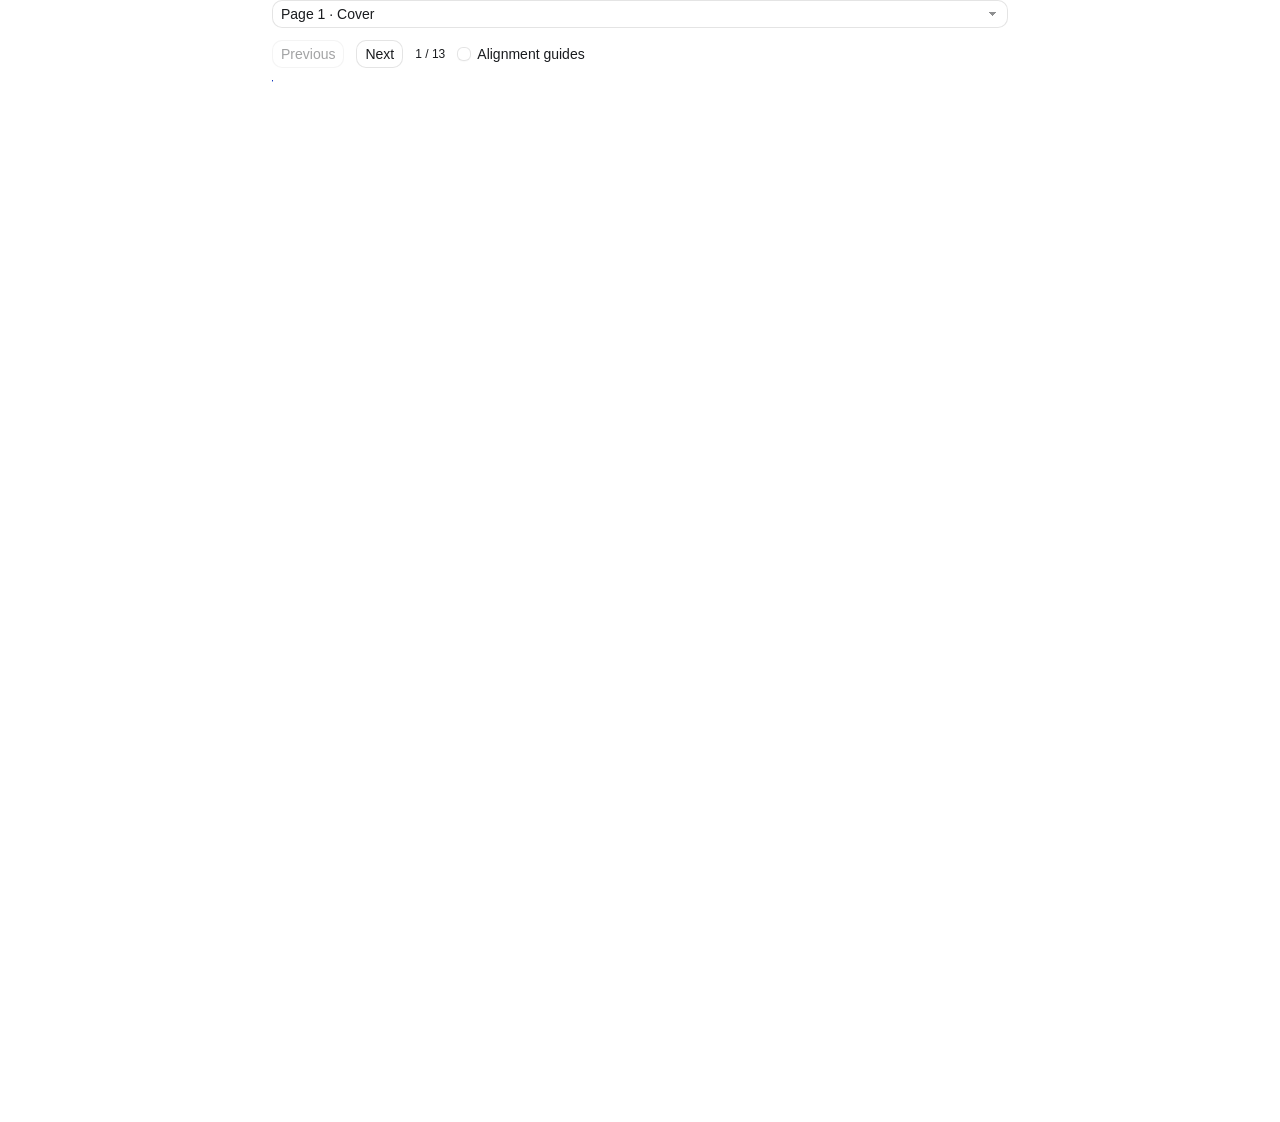
==== commit 4eb03513: "Update page 5 wallet growth and market alignment" ====
--- a/simpaisa-network-playbook.html
+++ b/simpaisa-network-playbook.html
@@ -1,7 +1,8 @@
-<!doctype html>
-<html lang="en"><head><meta charset="utf-8">
-<meta name="viewport" content="width=device-width, initial-scale=1">
-<meta name="color-scheme" content="light">
+<!DOCTYPE html>
+
+<html lang="en"><head><meta charset="utf-8"/>
+<meta content="width=device-width, initial-scale=1" name="viewport"/>
+<meta content="light" name="color-scheme"/>
 <title>Simpaisa Network Playbook 2026</title>
 <style>
 :root {
@@ -1608,8 +1609,12 @@
   #simpaisa-review-v26.show-guides .book-page * { outline: none !important; }
 }
 
+/* Page 5: approved wallet growth and market evidence layout. */
+#simpaisa-review-v26 .gap-page-v30 { background:#E9E9E9; }
+#simpaisa-review-v26 .gap-page-v30 > svg { display:block; width:595px; height:842px; }
+
 </style>
-<script defer>document.addEventListener("DOMContentLoaded",()=>{
+<script>document.addEventListener("DOMContentLoaded", () => {
 /* Local page controls. No framework, server, or network request is required. */
 (() => {
   'use strict';
@@ -1623,13 +1628,25 @@
   const counter = root.querySelector('#simpaisa-v26-counter');
   const guides = root.querySelector('#simpaisa-v26-guides');
   let current = pageNumbers[0];
-
-  function resizePages() {
-    const scale = root.getBoundingClientRect().width / 595;
-    for (const preview of pages) {
-      preview.querySelector('.book-page').style.transform = `scale(${scale})`;
-      preview.style.height = `${842 * scale}px`;
-    }
+  let appliedPageWidth = 0;
+  let pendingPageWidth = 0;
+  let resizeFrame = null;
+
+  function schedulePageResize(width = Number.parseFloat(getComputedStyle(root).width)) {
+    if (!Number.isFinite(width) || width <= 0) return;
+    pendingPageWidth = width;
+    if (resizeFrame !== null || width === appliedPageWidth) return;
+    // Defer layout writes until observer delivery finishes, and ignore height-only changes.
+    resizeFrame = requestAnimationFrame(() => {
+      resizeFrame = null;
+      if (!root.isConnected || pendingPageWidth === appliedPageWidth) return;
+      const scale = pendingPageWidth / 595;
+      for (const preview of pages) {
+        preview.querySelector('.book-page').style.transform = `scale(${scale})`;
+        preview.style.height = `${842 * scale}px`;
+      }
+      appliedPageWidth = pendingPageWidth;
+    });
   }
 
   function showPage(value) {
@@ -1643,7 +1660,7 @@
     if (previous) previous.disabled = current === pageNumbers[0];
     if (next) next.disabled = current === pageNumbers[pageNumbers.length - 1];
     if (counter) counter.textContent = `${current} / 13`;
-    resizePages();
+    schedulePageResize();
   }
 
   function readHash() {
@@ -1665,8 +1682,12 @@
     if (event.key === 'ArrowLeft') navigate(pageNumbers[pageNumbers.indexOf(current) - 1]);
     if (event.key === 'ArrowRight') navigate(pageNumbers[pageNumbers.indexOf(current) + 1]);
   });
-  new ResizeObserver(resizePages).observe(root);
-  document.fonts.ready.then(resizePages);
+  new ResizeObserver(entries => {
+    for (const entry of entries) {
+      if (entry.target === root) schedulePageResize(entry.contentRect.width);
+    }
+  }).observe(root);
+  document.fonts.ready.then(() => schedulePageResize());
   readHash();
 })();
 
@@ -1865,68 +1886,24 @@
 <footer class="book-footer"><span>www.simpaisa.com</span><span>04</span></footer>
 <div aria-hidden="true" class="alignment-overlay"></div>
 </article>
-</div><div class="page-preview" data-preview="5" hidden="" style=""><article aria-label="Page 5: The Gap We Close" class="book-page gap-page" style="">
-<h1 class="book-title">The Gap We Close</h1>
-<p class="book-lede">In these markets, people pay online using wallets or bank accounts. A gateway that cannot offer the local payment method loses the transaction.</p>
-<div class="evidence-charts">
-<section aria-label="Pakistan Raast person-to-merchant transactions increased from 36.3 million to 55.9 million quarter on quarter" class="evidence-chart">
-<h2>Pakistan · Raast merchant payments</h2>
-<div class="chart-subtitle"><span>Transactions, millions</span><strong>+54% QoQ</strong></div>
-<svg aria-label="Q2 FY26:36.3 million; Q3 FY26:55.9 million; axis begins at zero" class="evidence-plot" role="img" viewbox="0 0 229 66">
-<text x="0" y="15">Q2 FY26</text><text x="0" y="37">Q3 FY26</text>
-<rect fill="#B6CAF3" height="13" rx="2" title="Q2 FY26 · 36.3 million P2M transactions" width="85.91" x="48" y="5"></rect>
-<rect fill="#0156FB" height="13" rx="2" title="Q3 FY26 · 55.9 million P2M transactions" width="132.30" x="48" y="27"></rect>
-<text class="bar-value" x="138" y="15">36.3</text><text class="bar-value" x="185" y="37">55.9</text>
-<line stroke="#BAC8E1" stroke-width=".5" x1="48" x2="190" y1="49" y2="49"></line>
-<text text-anchor="middle" x="48" y="61">0</text><text text-anchor="middle" x="95.33" y="61">20</text><text text-anchor="middle" x="142.67" y="61">40</text><text text-anchor="middle" x="190" y="61">60</text>
-</svg>
-<p class="chart-foot">Q3 FY26 = Jan–Mar 2026 · <a href="https://www.sbp.org.pk/press/2026/Pr-25-Jun-2026.pdf" rel="noopener" target="_blank">SBP</a></p>
-</section>
-<section aria-label="Saudi Arabia electronic share of retail payments increased from 79 percent in 2024 to 85 percent in 2025" class="evidence-chart">
-<h2>Saudi Arabia · Electronic retail payments</h2>
-<div class="chart-subtitle"><span>Share of retail payments, %</span><strong>+6 pp</strong></div>
-<svg aria-label="2024:79 percent; 2025:85 percent; axis runs from zero to100 percent" class="evidence-plot" role="img" viewbox="0 0 229 66">
-<text x="0" y="15">2024</text><text x="0" y="37">2025</text>
-<rect fill="#B6CAF3" height="13" rx="2" title="2024 · 79% of retail payments were electronic" width="112.18" x="48" y="5"></rect>
-<rect fill="#0156FB" height="13" rx="2" title="2025 · 85% of retail payments were electronic" width="120.70" x="48" y="27"></rect>
-<text class="bar-value" x="165" y="15">79%</text><text class="bar-value" x="174" y="37">85%</text>
-<line stroke="#BAC8E1" stroke-width=".5" x1="48" x2="190" y1="49" y2="49"></line>
-<text text-anchor="middle" x="48" y="61">0</text><text text-anchor="middle" x="119" y="61">50</text><text text-anchor="middle" x="190" y="61">100</text>
-</svg>
-<p class=